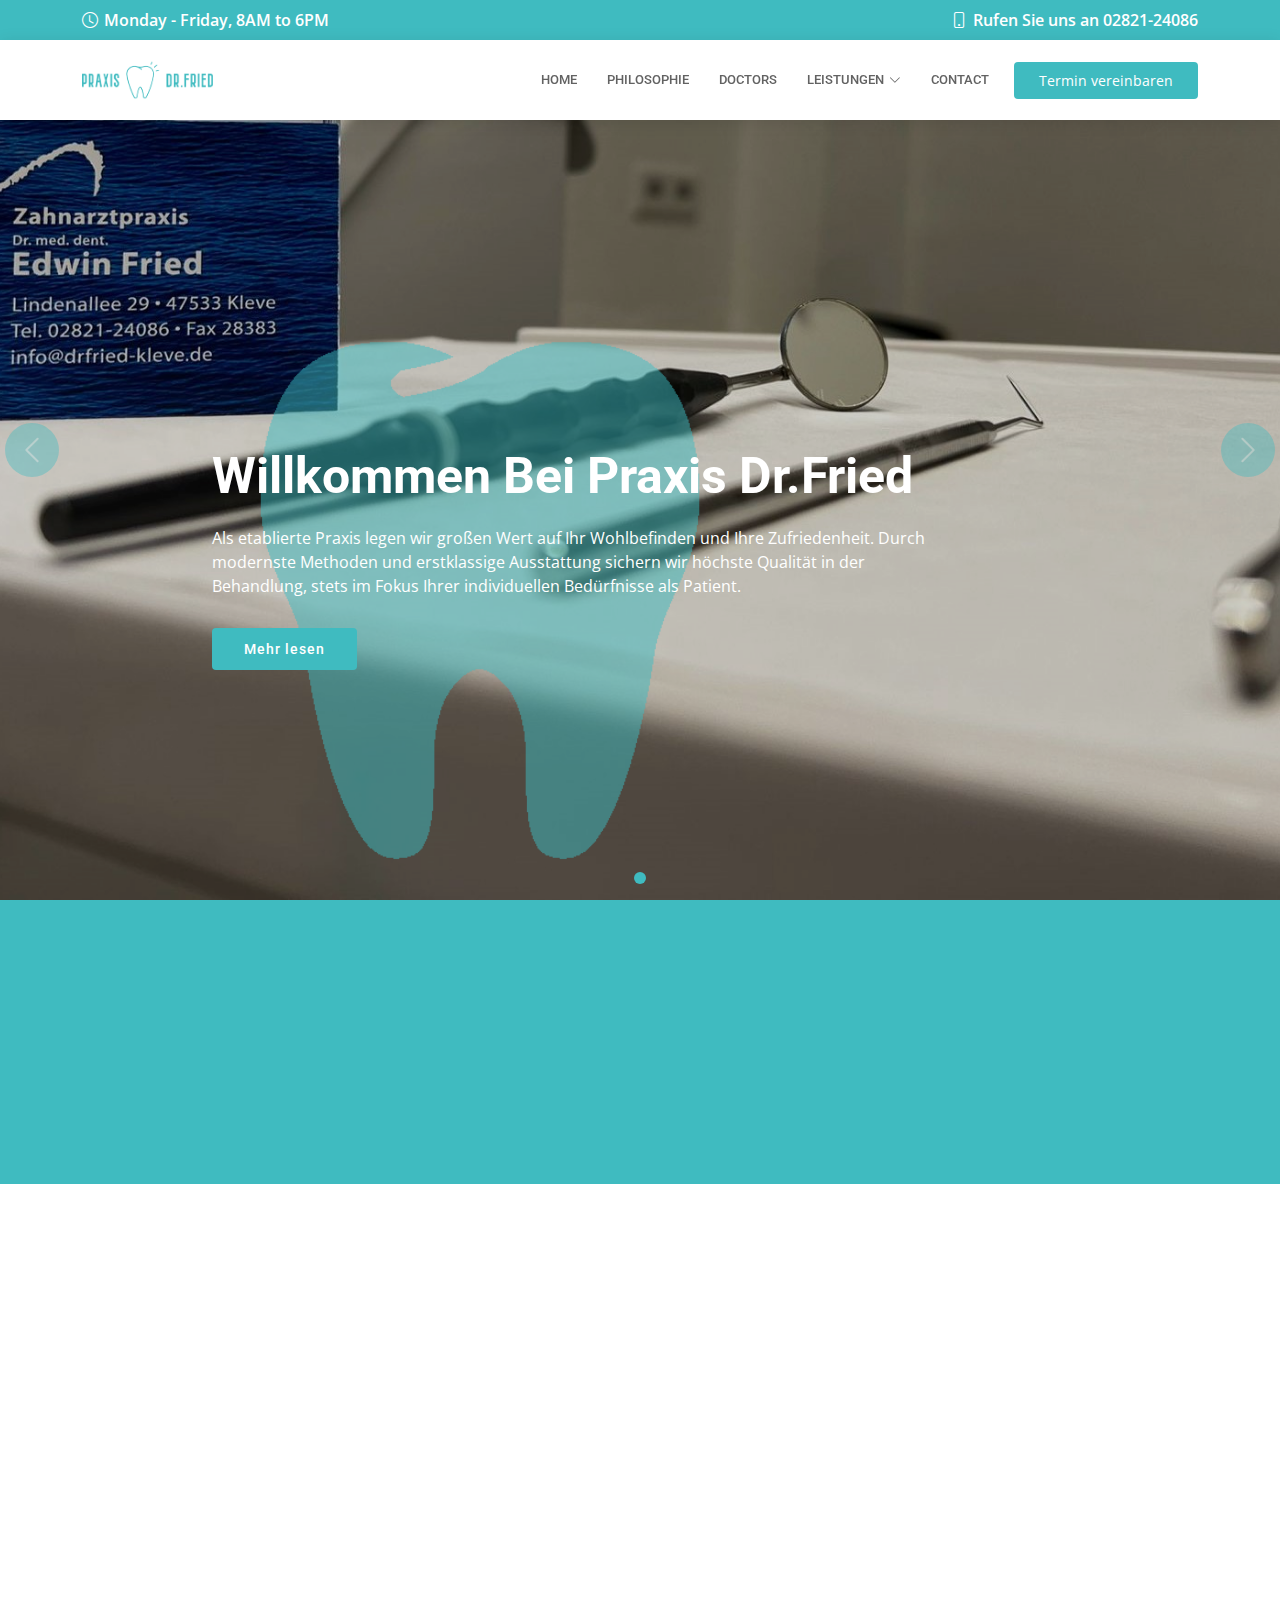
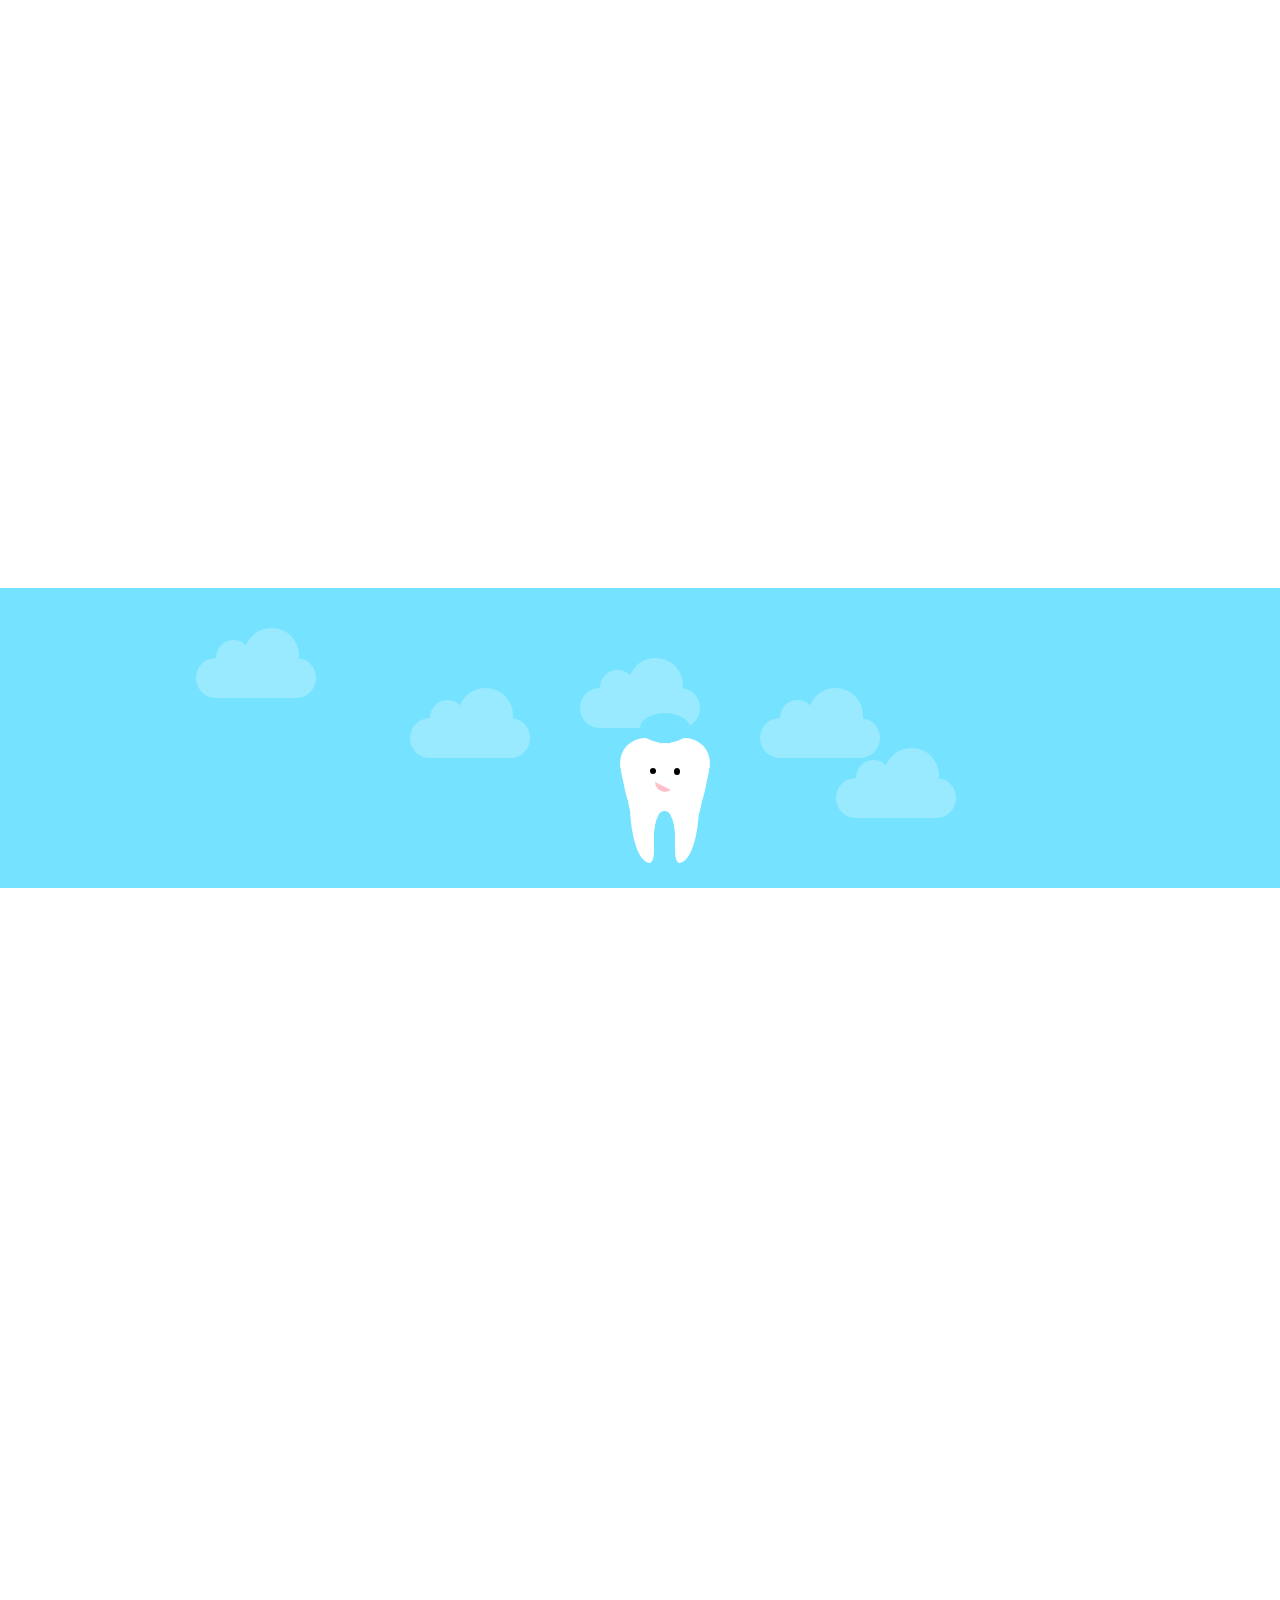
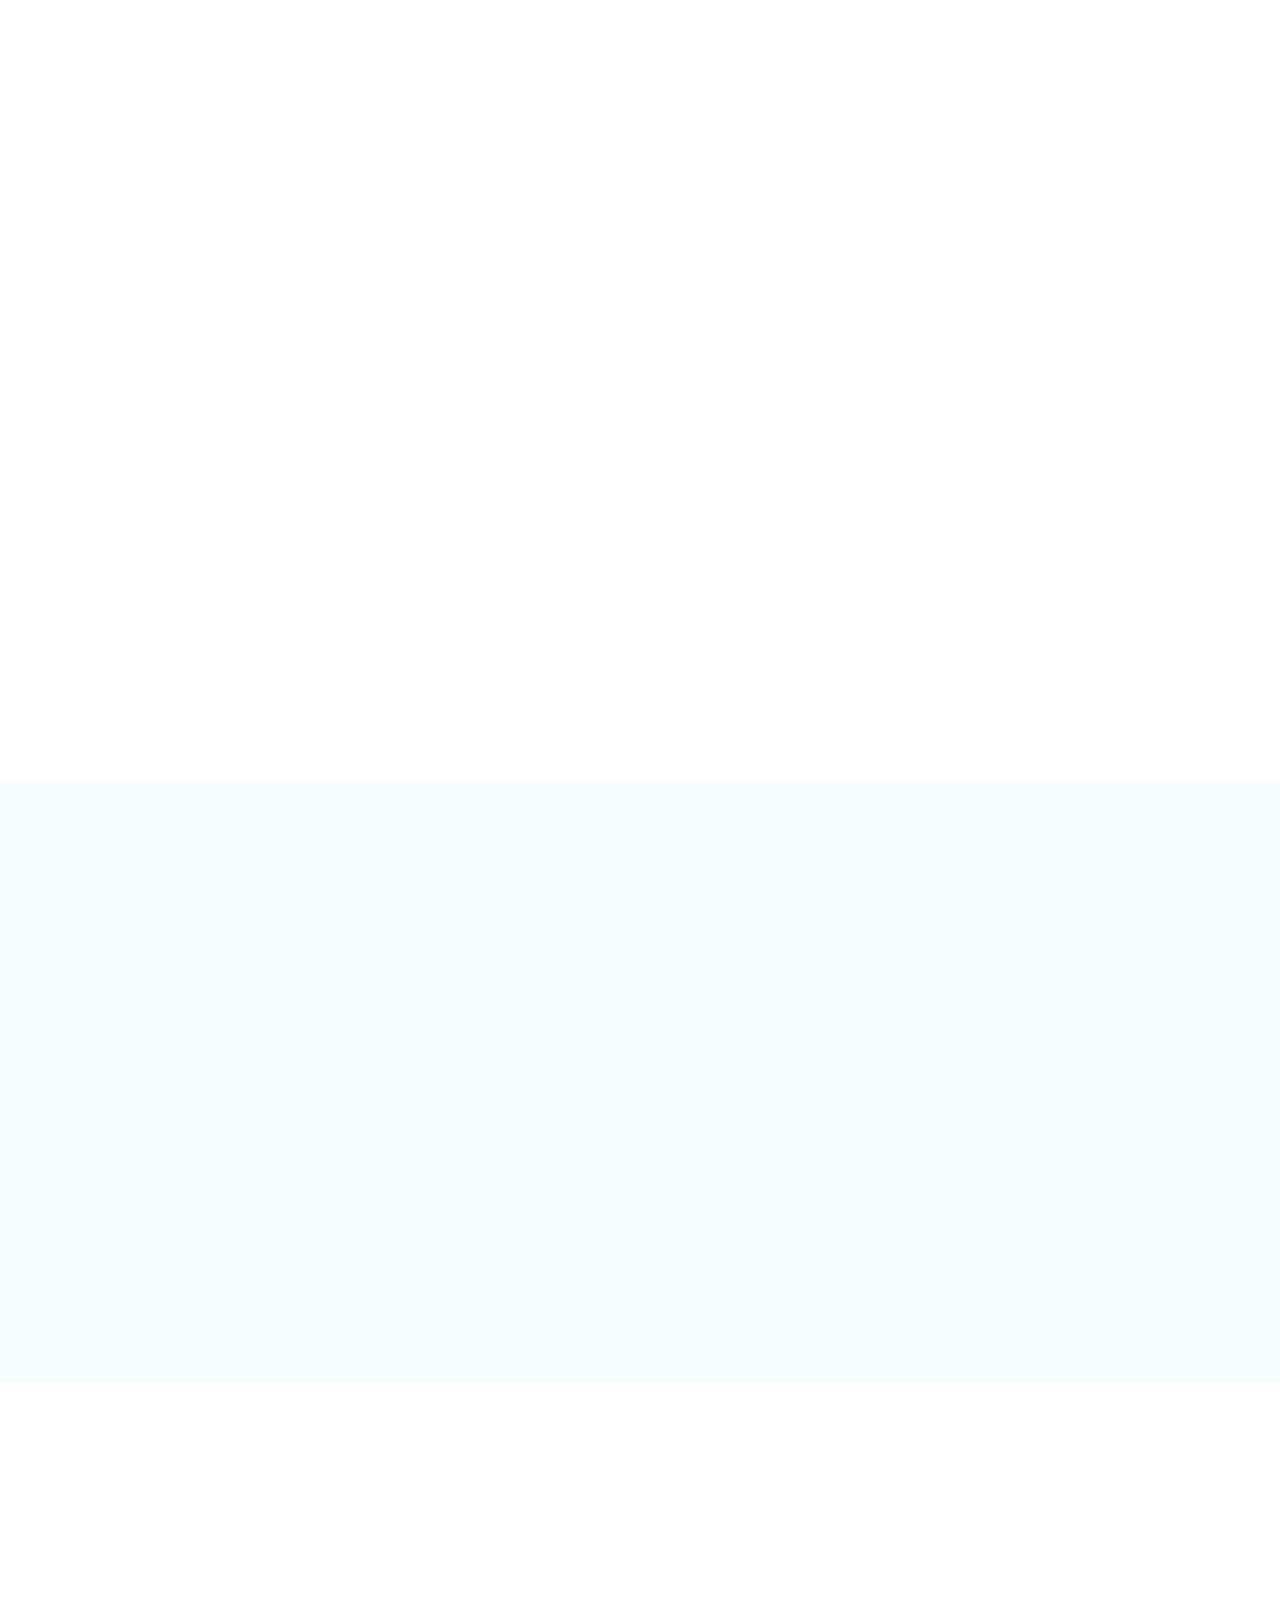
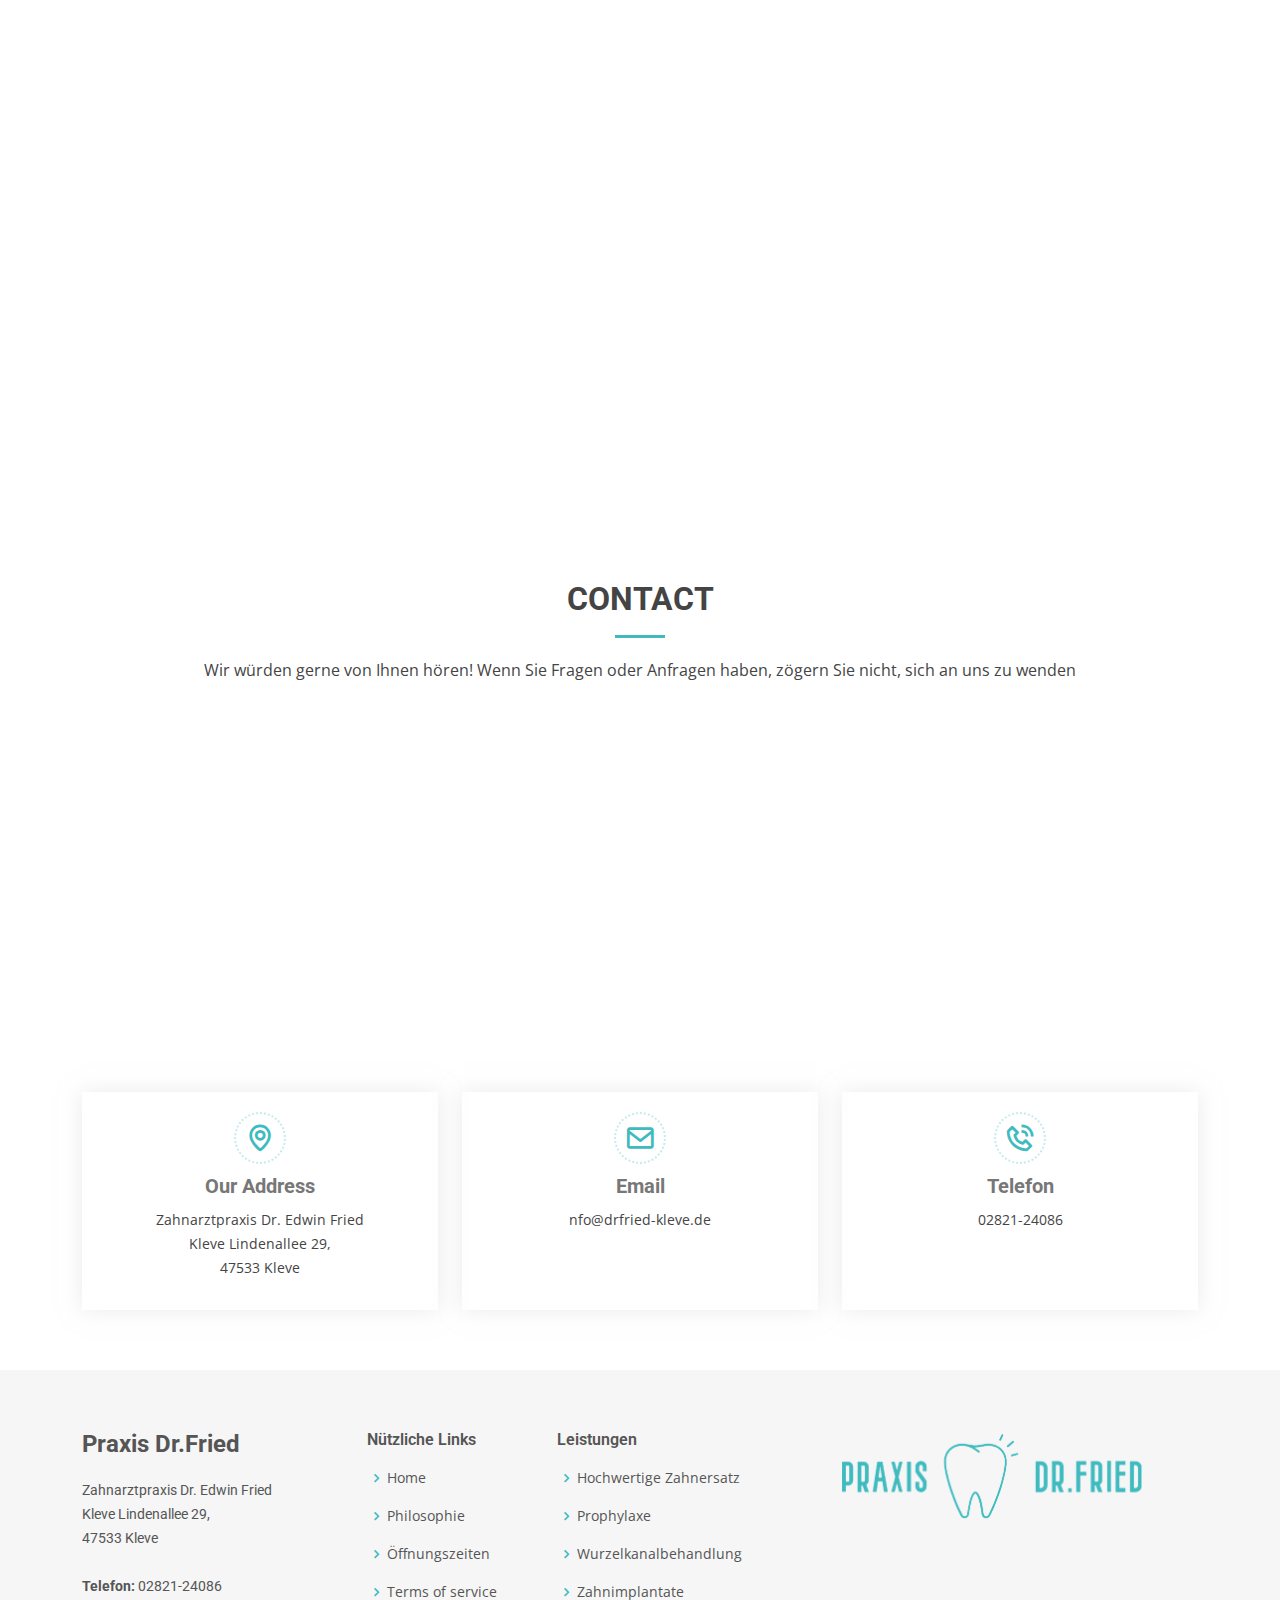
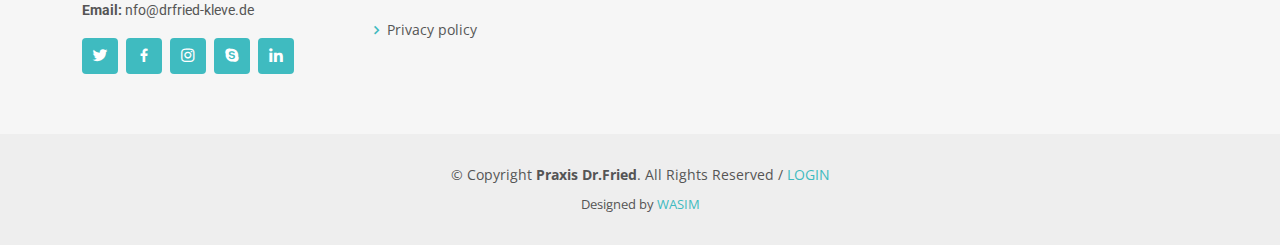
==== index.html @ b5f184d5 "Fixing some bugs and adding SkyTooth" ====
<!DOCTYPE html>
<html lang="en">

<head>
  <meta charset="utf-8">
  <meta content="width=device-width, initial-scale=1.0" name="viewport">

  <title>Praxis Dr.Fried</title>
  <meta content="" name="description">
  <meta content="" name="keywords">

  <!-- Favicons -->
  <link href="assets/img/logoMainlogoTrans.png" rel="icon">
  <link href="assets/img/apple-touch-icon.png" rel="apple-touch-icon">

  <!-- Google Fonts -->
  <link
    href="https://fonts.googleapis.com/css?family=Open+Sans:300,300i,400,400i,600,600i,700,700i|Roboto:300,300i,400,400i,500,500i,600,600i,700,700i|Poppins:300,300i,400,400i,500,500i,600,600i,700,700i"
    rel="stylesheet">

  <!-- Vendor CSS Files -->
  <link href="assets/vendor/fontawesome-free/css/all.min.css" rel="stylesheet">
  <link href="assets/vendor/animate.css/animate.min.css" rel="stylesheet">
  <link href="assets/vendor/aos/aos.css" rel="stylesheet">
  <link href="assets/vendor/bootstrap/css/bootstrap.min.css" rel="stylesheet">
  <link href="assets/vendor/bootstrap-icons/bootstrap-icons.css" rel="stylesheet">
  <link href="assets/vendor/boxicons/css/boxicons.min.css" rel="stylesheet">
  <link href="assets/vendor/glightbox/css/glightbox.min.css" rel="stylesheet">
  <link href="assets/vendor/swiper/swiper-bundle.min.css" rel="stylesheet">

  <!-- Template Main CSS File -->
  <link href="assets/css/style.css" rel="stylesheet">
  <link rel="stylesheet" href="assets/css/toothSky.css">

</head>

<body>

  <!-- ======= Top Bar ======= -->
  <div id="topbar" class="d-flex align-items-center fixed-top">
    <div class="container d-flex align-items-center justify-content-center justify-content-md-between">
      <div class="align-items-center d-none d-md-flex">
        <i class="bi bi-clock"></i> Monday - Friday, 8AM to 6PM
      </div>
      <div class="d-flex align-items-center">
        <i class="bi bi-phone"></i> Rufen Sie uns an 02821-24086
      </div>
    </div>
  </div>

  <!-- ======= Header ======= -->
  <header id="header" class="fixed-top">
    <div class="container d-flex align-items-center">

      <a href="index.html" class="logo me-auto"><img src="assets/img/logoMainHDFullSize.png" alt=""></a>
      <!-- Uncomment below if you prefer to use an image logo -->
      <!-- <h1 class="logo me-auto"><a href="index.html">Medicio</a></h1> -->

      <nav id="navbar" class="navbar order-last order-lg-0">
        <ul>
          <li><a class="nav-link scrollto " href="index.html">Home</a></li>
          <li><a class="nav-link scrollto" href="philosophie.html">Philosophie </a></li>
          <li><a class="nav-link scrollto" href="#doctors">Doctors</a></li>
          <li class="dropdown"><a href="#departments"><span>LEISTUNGEN</span> <i class="bi bi-chevron-down"></i></a>
            <ul>
              <li><a href="zahnimplantate.html">Zahnimplantate</a></li>
              <li><a href="prophylaxe.html">Prophylaxe</a></li>
              <li><a href="wurzelkanalbehandlung.html">Wurzelkanalbehandlung</a></li>
              <li><a href="hochwertige_zahnersatz.html">Hochwertige Zahnersatz</a></li>
            </ul>
          </li>
          <li><a class="nav-link scrollto" href="#contact">Contact</a></li>
        </ul>
        <i class="bi bi-list mobile-nav-toggle"></i>
      </nav><!-- .navbar -->

      <a href="tel:0282124086" class="appointment-btn scrollto">Termin vereinbaren</a>

    </div>
  </header><!-- End Header -->

  <!-- ======= Hero Section ======= -->
  <section id="hero">
    <div id="heroCarousel" data-bs-interval="5000" class="carousel slide carousel-fade" data-bs-ride="carousel">

      <ol class="carousel-indicators" id="hero-carousel-indicators"></ol>

      <div class="carousel-inner" role="listbox">

        <!-- Slide 1 -->
        <div class="carousel-item active" style="background-image: url(assets/img/slide/slide-1.jpeg)">
          <img src="assets/img/slide/tooth.png" class="tooth" />
          <div class="container">
            <h2>Willkommen Bei Praxis Dr.Fried</h2>
            <!-- <p>Als etablierte Praxis legen wir großen Wert darauf, dass Sie sich in
              unserer Praxis wohl fühlen, mit unserer Behandlung zufrieden sind
              und gerne wiederkehren. Schöne und gesunde Zähne entstehen
              nicht zufällig. Daher sichern wir höchste Qualität in der Behandlung
              durch den Einsatz modernster, evidenzbasierter Methoden und
              erstklassiger Ausstattung zu. Dabei verlieren wir nie das
              Wesentliche aus den Augen: Ihre individuellen Bedürfnisse als
              Patient</p> -->

            <p>Als etablierte Praxis legen wir großen Wert auf Ihr Wohlbefinden und Ihre Zufriedenheit. Durch modernste
              Methoden und erstklassige Ausstattung sichern wir höchste Qualität in der Behandlung, stets im Fokus Ihrer
              individuellen Bedürfnisse als Patient.</p>
            <a href="philosophie.html" class="btn-get-started scrollto">Mehr lesen</a>
          </div>
        </div>

      </div>

      <a class="carousel-control-prev" href="#heroCarousel" role="button" data-bs-slide="prev">
        <span class="carousel-control-prev-icon bi bi-chevron-left" aria-hidden="true"></span>
      </a>

      <a class="carousel-control-next" href="#heroCarousel" role="button" data-bs-slide="next">
        <span class="carousel-control-next-icon bi bi-chevron-right" aria-hidden="true"></span>
      </a>

    </div>
  </section>





  <!-- End Hero -->

  <main id="main">


    <!-- ======= Cta Section ======= -->
    <section id="cta" class="cta">
      <div class="container" data-aos="zoom-in">

        <div class="text-center">
          <h3>In einem Notfall? Brauchen Sie jetzt Hilfe?</h3>
          <p> Duis aute irure dolor in reprehenderit in voluptate velit esse cillum dolore eu fugiat nulla pariatur.
            Excepteur sint occaecat cupidatat non proident, sunt in culpa qui officia deserunt mollit anim id est
            laborum.</p>
          <a class="cta-btn scrollto" href="tel:0282124086">Termin vereinbaren</a>
        </div>

      </div>
    </section><!-- End Cta Section -->

    <!-- ======= About Us Section ======= -->


    <section id="open_hours" class="about">
      <div class="container" data-aos="fade-up">
        <div class="section-title">
          <h2>Öffnungszeiten</h2>
          <p>Magnam dolores commodi suscipit. Necessitatibus eius consequatur ex aliquid fuga eum quidem. Sit sint
            consectetur velit. Quisquam quos quisquam cupiditate. Et nemo qui impedit suscipit alias ea. Quia fugiat sit
            in iste officiis commodi quidem hic quas.</p>
        </div>

        <div class="row">
          <div class="col-lg-6" data-aos="fade-right">
            <img src="assets/img/real1.jpeg" class="img-fluid" alt="">
          </div>

          <div class="col-lg-6 pt-4 pt-lg-0 content" data-aos="fade-left">
            <div class="section-tittle mb-4">
              <span>ÖFFNUNGSZEITEN</span>
              <h2>WIR SIND SIEBEN TAGE IN DER WOCHE
                <br> FÜR SIE DA!
              </h2>
            </div>

            <!-- Opening Hours -->
            <div class="pricing-list">
              <ul>
                <li><strong>Montag</strong>. . . . . . . . . . . . . . . . . . . . . . . . . . . . . . . . . . . . . . .
                  . . . . . . . <span><strong>8:00 - 18:00</strong></span></li>
                <br>
                <li><strong>Dienstag</strong>. . . . . . . . . . . . . . . . . . . . . . . . . . . . . . . . . . . . . .
                  . . . . . . . <span><strong>8:00 - 18:00</strong></span></li>
                <br>
                <li><strong>Mittwoch</strong>. . . . . . . . . . . . . . . . . . . . . . . . . . . . . . . . . . . . . .
                  . . . . . . .<span><strong>8:00 - 18:00</strong></span></li>
                <br>
                <li><strong>Donnerstag</strong>. . . . . . . . . . . . . . . . . . . . . . . . . . . . . . . . . . . . .
                  . . . . . . .<span><strong>8:00 - 18:00</strong></span></li>
                <br>
                <li><strong>Freitag</strong>. . . . . . . . . . . . . . . . . . . . . . . . . . . . . . . . . . . . . .
                  . . . . . . . . . . <span><strong>8:00 - 18:00</strong></span></li>
                <br>
                <li><strong>Samstag</strong>. . . . . . . . . . . . . . . . . . . . . . . . . . . . . . . . . . . . . .
                  . . . . . . <span><strong>Geschlossen</strong></span></li>
                <br>
                <li><strong>Sonntag</strong>. . . . . . . . . . . . . . . . . . . . . . . . . . . . . . . . . . . . . .
                  . . . . . . . <span><strong>Geschlossen</strong></span></li>
              </ul>
            </div>
          </div>
        </div>
      </div>
    </section>

    <div class="mainTooth">
      <div class="mySky">
        <div class="cl cloud01"></div>
        <div class="cl cloud02"></div>
        <div class="cl cloud03"></div>
        <div class="cl cloud04"></div>
        <div class="cl cloud05"></div>

        <div class="myTooth">
          <div class="body crown01"></div>
          <div class="body crown02"></div>
          <div class="bg crown03"></div>
          <div class="body crown04"></div>
          <div class="body crown05"></div>
          <div class="body crown06"></div>
          <div class="body crown07"></div>
          <div class="body root01"></div>
          <div class="body root02"></div>
          <div class="body root03"></div>
          <div class="bg root04"></div>
          <div class="body root05"></div>
          <div class="body root06"></div>
          <div class="body root07"></div>
          <div class="body root08"></div>
          <div class="bg root09"></div>
          <div class="bg root10"></div>

          <div class="face">
            <div class="f eye eye01"></div>
            <div class="f eye eye02"></div>
            <div class="f mouth"></div>
          </div>
        </div>

      </div>
    </div>






    <!-- End About Us Section -->


    <!-- ======= Departments Section ======= -->
    <section id="departments" class="departments">
      <div class="container" data-aos="fade-up">

        <div class="section-title">
          <h2>Leistungen</h2>
          <p>Magnam dolores commodi suscipit. Necessitatibus eius consequatur ex aliquid fuga eum quidem. Sit sint
            consectetur velit. Quisquam quos quisquam cupiditate. Et nemo qui impedit suscipit alias ea. Quia fugiat sit
            in iste officiis commodi quidem hic quas.</p>
        </div>

        <div class="row" data-aos="fade-up" data-aos-delay="100">
          <div class="col-lg-4 mb-5 mb-lg-0">
            <ul class="nav nav-tabs flex-column">
              <li class="nav-item">
                <a class="nav-link active show" data-bs-toggle="tab" data-bs-target="#tab-1">
                  <h4>Zahnimplantate</h4>
                  <!-- <p>Was sind Implantate?</p> -->
                </a>
              </li>
              <li class="nav-item mt-2">
                <a class="nav-link" data-bs-toggle="tab" data-bs-target="#tab-2">
                  <h4>Prophylaxe </h4>
                  <!-- <p>Voluptas vel esse repudiandae quo excepturi.</p> -->
                </a>
              </li>
              <li class="nav-item mt-2">
                <a class="nav-link" data-bs-toggle="tab" data-bs-target="#tab-3">
                  <h4>Wurzekanalbehandlung </h4>
                  <!-- <p>Velit veniam ipsa sit nihil blanditiis mollitia natus.</p> -->
                </a>
              </li>
              <li class="nav-item mt-2">
                <a class="nav-link" data-bs-toggle="tab" data-bs-target="#tab-4">
                  <h4>Hochwertige Zahnersatz</h4>
                  <!-- <p>Ratione hic sapiente nostrum doloremque illum nulla praesentium id</p> -->
                </a>
              </li>
            </ul>
          </div>
          <div class="col-lg-8">
            <div class="tab-content">
              <div class="tab-pane active show" id="tab-1">
                <h3>Zahnimplantate</h3>
                <!-- <p class="fst-italic">Qui laudantium consequatur laborum sit qui ad sapiente dila parde sonata raqer a videna mareta paulona marka</p> -->
                <!-- <img src="assets/img/departments-1.jpg" alt="" class="img-fluid"> -->
                <p>Was sind Implantate?<br>Zahnimplantate sind künstliche Zahnwurzeln, die in den Kiefer
                  eingefügt werden, um festen Halt für Zahnersatz wie Kronen
                  oder Brücken zu bieten. Sie dienen dazu, verlorengegangene
                  Zähne zu ersetzen und ermöglichen eine natürliche und stabile
                  Zahnfunktion.
                  <br>
                  Implantate sind künstliche Zahnwurzeln für stabilen Halt von Zahnersatz. Sie ersetzen
                  verlorengegangene Zähne, fördern die Mundgesundheit und ermöglichen ästhetische Wiederherstellungen.
                  Der Prozess der Osseointegration schafft eine zuverlässige Basis. Implantate schonen benachbarte Zähne
                  und gewährleisten langfristige Stabilität. Wir bieten persönliche Beratungen für individuelle
                  Implantatlösungen.

                </p>
                <a href="zahnimplantate.html" class="btn-get-started scrollto">Mehr lesen</a>
              </div>
              <div class="tab-pane" id="tab-2">
                <h3>Prophylaxe </h3>
                <!-- <p class="fst-italic">Qui laudantium consequatur laborum sit qui ad sapiente dila parde sonata raqer a videna mareta paulona marka</p> -->
                <!-- <img src="assets/img/departments-2.jpg" alt="" class="img-fluid"> -->
                <p>Die professionelle Zahnreinigung ist eine gründliche Maßnahme, bei der hartnäckige Zahnbeläge, Plaque
                  und Verfärbungen entfernt werden. Sie verbessert nicht nur die Ästhetik, sondern schützt auch vor
                  Karies und Zahnfleischerkrankungen. Wichtige Vorteile sind tiefe Reinigung, Kariesprävention,
                  Zahnfleischgesundheit, Früherkennung von Problemen und ästhetische Verbesserungen. Diese regelmäßige
                  Prozedur trägt zur langfristigen Mundgesundheit bei und kann kostspielige Zahnbehandlungen vermeiden.
                </p>
                <a href="prophylaxe.html" class="btn-get-started scrollto">Mehr lesen</a>
              </div>
              <div class="tab-pane" id="tab-3">
                <h3>Wurzelkanalbehandlung</h3>
                <!-- <p class="fst-italic">Qui laudantium consequatur laborum sit qui ad sapiente dila parde sonata raqer a videna mareta paulona marka</p> -->
                <!-- <img src="assets/img/departments-3.jpg" alt="" class="img-fluid"> -->
                <p>Die Wurzelkanalbehandlung entfernt infiziertes Gewebe aus einem Zahn, reinigt und verschließt die
                  Wurzelkanäle, um erneute Infektionen zu verhindern. Sie lindert Schmerzen und wird schmerzfrei unter
                  lokaler Betäubung durchgeführt. Unsere persönliche Beratung unterstützt Sie dabei. Die parodontale
                  Behandlung verbessert die Gesundheit des Zahnhalteapparats durch Maßnahmen wie Zahnsteinentfernung und
                  chirurgische Eingriffe. Sie reduziert Entzündungen und schützt die Strukturen, die die Zähne stützen.
                  Unsere individuelle Beratung ist entscheidend für Ihre langfristige Zahngesundheit.</p>
                <a href="wurzelkanalbehandlung.html" class="btn-get-started scrollto">Mehr lesen</a>
              </div>
              <div class="tab-pane" id="tab-4">
                <h3>Hochwertige Zahnersatz</h3>

                <p>Hochwertiger Zahnersatz stellt die künstliche Wiederherstellung fehlender Zähne dar. Arten wie
                  Kronen, Brücken, Teil- und Vollprothesen sowie Implantate werden je nach individuellen Bedürfnissen
                  eingesetzt. Die Auswahl basiert auf der Anzahl fehlender Zähne, dem Zustand der umliegenden Zähne und
                  individuellen Bedürfnissen. Wir bieten persönliche Beratungen für maßgeschneiderten Zahnersatz.</p>
                <a href="hochwertige_zahnersatz.html" class="btn-get-started scrollto">Mehr lesen</a>
              </div>
            </div>
          </div>
        </div>

      </div>
    </section><!-- End Departments Section -->



    <!-- ======= Testimonials Section ======= -->

    <section id="testimonials" class="testimonials">
      <div class="container" data-aos="fade-up">

        <div class="section-title">
          <h2>Testimonials</h2>
          <p>Entdecken Sie die Erfahrungen unserer geschätzten Patienten und erfahren Sie mehr über die außergewöhnliche
            Betreuung und den Service, den wir bieten. Wir sind stolz auf das positive Feedback, das wir erhalten haben,
            und fühlen uns geehrt, diese Testimonials mit Ihnen zu teilen.</p>
        </div>

        <div class="testimonials-slider swiper" data-aos="fade-up" data-aos-delay="100">
          <div class="swiper-wrapper">

            <div class="swiper-slide">
              <div class="testimonial-item">
                <p>
                  <i class="bx bxs-quote-alt-left quote-icon-left"></i>
                  Dr. Fried has the practice of Dr. Katzenberg, where I was a very satisfied patient for years. I'm glad
                  that I'm now seeing Dr. Fried is also in very good hands. Dr. Fried is very approachable and takes the
                  time to provide good advice for the patient. The team is also friendly and competent. The appointments
                  were kept practically to the minute. The one star ratings are therefore completely absurd and in no
                  way justified.
                  My wife also had treatment in Ms. Helmes' practice and was also extremely satisfied.
                  <i class="bx bxs-quote-alt-right quote-icon-right"></i>
                  <br>
                  <br>
                  <br>
                </p>
                <img src="assets/img/testimonials/testimonials.PNG" class="testimonial-img" alt="">
                <h3>Peter Albers</h3>
                <!-- <h4>Ceo &amp; Founder</h4> -->
              </div>
            </div><!-- End testimonial item -->





            <div class="swiper-slide">
              <div class="testimonial-item">
                <p>
                  <i class="bx bxs-quote-alt-left quote-icon-left"></i>
                  I have been a patient of Dr. for three years. Peace and am very satisfied,
                  Very friendly and professionally excellent, I am completely satisfied with the treatments
                  <i class="bx bxs-quote-alt-right quote-icon-right"></i>
                  <br>
                  <br>
                  <br>
                  <br>
                  <br>
                  <br>
                  <br>
                  <br>
                  <br>
                  <br>
                </p>
                <img src="assets/img/testimonials/testimonials.PNG" class="testimonial-img" alt="">
                <h3>Heribert Fürst</h3>
                <!-- <h4>Store Owner</h4> -->
              </div>
            </div><!-- End testimonial item -->







            <div class="swiper-slide">
              <div class="testimonial-item">
                <p>
                  <i class="bx bxs-quote-alt-left quote-icon-left"></i>
                  Very good dentist
                  After completing a lengthy treatment, I am very satisfied with the service provided. The friendly
                  treatment of his patients is particularly noteworthy.
                  Anyone who is afraid of injections is in particularly good hands here. The syringes are injected
                  without you noticing. Simply great!!!
                  The processes in practice and in collaboration with the laboratory still need to be improved; but they
                  are due to the takeover of the practice.
                  Otherwise everything was TOP!!!
                  <i class="bx bxs-quote-alt-right quote-icon-right"></i>
                  <br>
                  <br>
                  <br>
                  <br>
                </p>
                <img src="assets/img/testimonials/testimonials.PNG" class="testimonial-img" alt="">
                <h3>Walter S</h3>
                <!-- <h4>Freelancer</h4> -->
              </div>
            </div><!-- End testimonial item -->

            <div class="swiper-slide">
              <div class="testimonial-item">
                <p>
                  <i class="bx bxs-quote-alt-left quote-icon-left"></i>
                  As a patient at the dental practice of Dr. I can give Fried my unreserved recommendation.
                  The patient service is friendly and at eye level. Check-up appointments, which, as is well known,
                  should be arranged in good time, are reliably adhered to; the treatment is comprehensive and questions
                  are answered in an understandable way. Pain patients receive help as quickly as possible.
                  It speaks for the good quality and the encouragement that the consistently organized scheduling is up
                  to the end of the year.
                  The last three ratings, which appear very superficial, are incomprehensible and make no sense.
                  <i class="bx bxs-quote-alt-right quote-icon-right"></i>
                </p>
                <img src="assets/img/testimonials/testimonials.PNG" class="testimonial-img" alt="">
                <h3>Ema Lind</h3>
                <!-- <h4>Entrepreneur</h4> -->
              </div>
            </div><!-- End testimonial item -->

          </div>
          <div class="swiper-pagination"></div>
        </div>

      </div>
    </section>










    <!-- End Testimonials Section -->

    <!-- ======= Doctors Section ======= -->
    <section id="doctors" class="doctors section-bg">
      <div class="container" data-aos="fade-up">

        <div class="section-title">
          <h2>TEAM</h2>
          <p>Magnam dolores commodi suscipit. Necessitatibus eius consequatur ex aliquid fuga eum quidem. Sit sint
            consectetur velit. Quisquam quos quisquam cupiditate. Et nemo qui impedit suscipit alias ea. Quia fugiat sit
            in iste officiis commodi quidem hic quas.</p>
        </div>

        <div class="row">

          <div class="col-lg-3 col-md-6 d-flex align-items-stretch">
            <div class="member" data-aos="fade-up" data-aos-delay="100">
              <div class="member-img">
                <img src="assets/img/testimonials/testimonials.PNG" class="img-fluid" alt="">
                <div class="social">
                  <a href=""><i class="bi bi-twitter"></i></a>
                  <a href=""><i class="bi bi-facebook"></i></a>
                  <a href=""><i class="bi bi-instagram"></i></a>
                  <a href=""><i class="bi bi-linkedin"></i></a>
                </div>
              </div>
              <div class="member-info">
                <h4>Ahmed Doko</h4>
                <span>Zahnärztin</span>
              </div>
            </div>
          </div>


          <div class="col-lg-3 col-md-6 d-flex align-items-stretch">
            <div class="member" data-aos="fade-up" data-aos-delay="100">
              <div class="member-img">
                <img src="assets/img/testimonials/testimonials.PNG" class="img-fluid" alt="">
                <div class="social">
                  <a href=""><i class="bi bi-twitter"></i></a>
                  <a href=""><i class="bi bi-facebook"></i></a>
                  <a href=""><i class="bi bi-instagram"></i></a>
                  <a href=""><i class="bi bi-linkedin"></i></a>
                </div>
              </div>
              <div class="member-info">
                <h4>Walter White</h4>
                <span>Chief Medical Officer</span>
              </div>
            </div>
          </div>


          <div class="col-lg-3 col-md-6 d-flex align-items-stretch">
            <div class="member" data-aos="fade-up" data-aos-delay="100">
              <div class="member-img">
                <img src="assets/img/testimonials/testimonials.PNG" class="img-fluid" alt="">
                <div class="social">
                  <a href=""><i class="bi bi-twitter"></i></a>
                  <a href=""><i class="bi bi-facebook"></i></a>
                  <a href=""><i class="bi bi-instagram"></i></a>
                  <a href=""><i class="bi bi-linkedin"></i></a>
                </div>
              </div>
              <div class="member-info">
                <h4>Walter White</h4>
                <span>Chief Medical Officer</span>
              </div>
            </div>
          </div>

          <div class="col-lg-3 col-md-6 d-flex align-items-stretch">
            <div class="member" data-aos="fade-up" data-aos-delay="100">
              <div class="member-img">
                <img src="assets/img/testimonials/testimonials.PNG" class="img-fluid" alt="">
                <div class="social">
                  <a href=""><i class="bi bi-twitter"></i></a>
                  <a href=""><i class="bi bi-facebook"></i></a>
                  <a href=""><i class="bi bi-instagram"></i></a>
                  <a href=""><i class="bi bi-linkedin"></i></a>
                </div>
              </div>
              <div class="member-info">
                <h4>Walter White</h4>
                <span>Chief Medical Officer</span>
              </div>
            </div>
          </div>
        </div>

      </div>
    </section><!-- End Doctors Section -->

    <!-- ======= Gallery Section ======= -->
    <section id="gallery" class="gallery">
      <div class="container" data-aos="fade-up">

        <div class="section-title">
          <h2>Gallery</h2>
          <p>Magnam dolores commodi suscipit. Necessitatibus eius consequatur ex aliquid fuga eum quidem. Sit sint
            consectetur velit. Quisquam quos quisquam cupiditate. Et nemo qui impedit suscipit alias ea. Quia fugiat sit
            in iste officiis commodi quidem hic quas.</p>
        </div>

        <div class="gallery-slider swiper">
          <div class="swiper-wrapper align-items-center">
            <div class="swiper-slide"><a class="gallery-lightbox" href="assets/img/gallery/gallery-1.jpeg"><img
                  src="assets/img/gallery/gallery-1.jpeg" class="img-fluid" alt=""></a></div>
            <div class="swiper-slide"><a class="gallery-lightbox" href="assets/img/gallery/gallery-2.jpeg"><img
                  src="assets/img/gallery/gallery-2.jpeg" class="img-fluid" alt=""></a></div>
            <div class="swiper-slide"><a class="gallery-lightbox" href="assets/img/gallery/gallery-3.jpeg"><img
                  src="assets/img/gallery/gallery-3.jpeg" class="img-fluid" alt=""></a></div>
            <div class="swiper-slide"><a class="gallery-lightbox" href="assets/img/gallery/gallery-4.jpeg"><img
                  src="assets/img/gallery/gallery-4.jpeg" class="img-fluid" alt=""></a></div>
            <div class="swiper-slide"><a class="gallery-lightbox" href="assets/img/gallery/gallery-5.jpeg"><img
                  src="assets/img/gallery/gallery-5.jpeg" class="img-fluid" alt=""></a></div>
            <div class="swiper-slide"><a class="gallery-lightbox" href="assets/img/gallery/gallery-6.jpeg"><img
                  src="assets/img/gallery/gallery-6.jpeg" class="img-fluid" alt=""></a></div>
            <div class="swiper-slide"><a class="gallery-lightbox" href="assets/img/gallery/gallery-7.jpeg"><img
                  src="assets/img/gallery/gallery-7.jpeg" class="img-fluid" alt=""></a></div>
            <div class="swiper-slide"><a class="gallery-lightbox" href="assets/img/gallery/gallery-8.jpeg"><img
                  src="assets/img/gallery/gallery-8.jpeg" class="img-fluid" alt=""></a></div>
            <div class="swiper-slide"><a class="gallery-lightbox" href="assets/img/gallery/gallery-9.jpeg"><img
                  src="assets/img/gallery/gallery-9.jpeg" class="img-fluid" alt=""></a></div>
            <div class="swiper-slide"><a class="gallery-lightbox" href="assets/img/gallery/gallery-10.jpeg"><img
                  src="assets/img/gallery/gallery-10.jpeg" class="img-fluid" alt=""></a></div>
            <div class="swiper-slide"><a class="gallery-lightbox" href="assets/img/gallery/gallery-11.jpeg"><img
                  src="assets/img/gallery/gallery-11.jpeg" class="img-fluid" alt=""></a></div>
            <div class="swiper-slide"><a class="gallery-lightbox" href="assets/img/gallery/gallery-12.jpeg"><img
                  src="assets/img/gallery/gallery-12.jpeg" class="img-fluid" alt=""></a></div>
            <div class="swiper-slide"><a class="gallery-lightbox" href="assets/img/gallery/gallery-13.jpeg"><img
                  src="assets/img/gallery/gallery-13.jpeg" class="img-fluid" alt=""></a></div>
            <div class="swiper-slide"><a class="gallery-lightbox" href="assets/img/gallery/gallery-14.jpeg"><img
                  src="assets/img/gallery/gallery-14.jpeg" class="img-fluid" alt=""></a></div>
            <div class="swiper-slide"><a class="gallery-lightbox" href="assets/img/gallery/gallery-15.jpeg"><img
                  src="assets/img/gallery/gallery-15.jpeg" class="img-fluid" alt=""></a></div>
            <div class="swiper-slide"><a class="gallery-lightbox" href="assets/img/gallery/gallery-16.jpeg"><img
                  src="assets/img/gallery/gallery-16.jpeg" class="img-fluid" alt=""></a></div>
          </div>
          <div class="swiper-pagination"></div>
        </div>

      </div>
    </section><!-- End Gallery Section -->




    <!-- ======= Contact Section ======= -->
    <section id="contact" class="contact">
      <div class="container">

        <div class="section-title">
          <h2>Contact</h2>
          <p>Wir würden gerne von Ihnen hören! Wenn Sie Fragen oder Anfragen haben, zögern Sie nicht, sich an uns zu
            wenden</p>
        </div>

      </div>

      <div>
        <iframe style="border:0; width: 100%; height: 350px;"
          src="https://maps.google.com/maps?width=100%25&amp;height=600&amp;hl=en&amp;q=Zahnarztpraxis%20Dr.%20Edwin%20Fried%20Kleve%20Lindenallee%2029,%2047533%20Kleve+(My%20Business%20Name)&amp;t=&amp;z=14&amp;ie=UTF8&amp;iwloc=B&amp;output=embed"
          frameborder="0" allowfullscreen></iframe>

      </div>

      <div class="container">

        <div class="col-lg-12">

          <div class="row">

            <div class="col-md-4">
              <div class="info-box mt-4">
                <i class="bx bx-map"></i>
                <h3>Our Address</h3>
                <p>Zahnarztpraxis Dr. Edwin Fried<br> Kleve
                  Lindenallee 29, <br> 47533 Kleve</p>
              </div>
            </div>

            <div class="col-md-4">
              <div class="info-box mt-4">
                <i class="bx bx-envelope"></i>
                <h3>Email</h3>
                <p>nfo@drfried-kleve.de<br><br><br></p>
              </div>
            </div>

            <div class="col-md-4">
              <div class="info-box mt-4">
                <i class="bx bx-phone-call"></i>
                <h3>Telefon</h3>
                <p>02821-24086<br><br><br></p>
              </div>
            </div>

          </div>

        </div>


      </div>
    </section><!-- End Contact Section -->






  </main><!-- End #main -->
  <!-- <div class="mainTooth">
    <div class="mySky">
      <div class="cl cloud01"></div>
      <div class="cl cloud02"></div>
      <div class="cl cloud03"></div>

      <div class="myTooth">
        <div class="body crown01"></div>
        <div class="body crown02"></div>
        <div class="bg crown03"></div>
        <div class="body crown04"></div>
        <div class="body crown05"></div>
        <div class="body crown06"></div>
        <div class="body crown07"></div>
        <div class="body root01"></div>
        <div class="body root02"></div>
        <div class="body root03"></div>
        <div class="bg root04"></div>
        <div class="body root05"></div>
        <div class="body root06"></div>
        <div class="body root07"></div>
        <div class="body root08"></div>
        <div class="bg root09"></div>
        <div class="bg root10"></div>

        <div class="face">
          <div class="f eye eye01"></div>
          <div class="f eye eye02"></div>
          <div class="f mouth"></div>
        </div>
      </div>

    </div>
  </div> -->
  <!-- ======= Footer ======= -->
  <footer id="footer">
    <div class="footer-top">
      <div class="container">
        <div class="row">

          <div class="col-lg-3 col-md-6">
            <div class="footer-info">
              <h3>Praxis Dr.Fried</h3>
              <p>
                Zahnarztpraxis Dr. Edwin Fried
                <br>Kleve Lindenallee 29, <br>
                47533 Kleve<br><br>
                <strong>Telefon:</strong> 02821-24086<br>
                <strong>Email:</strong> nfo@drfried-kleve.de<br>
              </p>
              <div class="social-links mt-3">
                <a href="#" class="twitter"><i class="bx bxl-twitter"></i></a>
                <a href="#" class="facebook"><i class="bx bxl-facebook"></i></a>
                <a href="#" class="instagram"><i class="bx bxl-instagram"></i></a>
                <a href="#" class="google-plus"><i class="bx bxl-skype"></i></a>
                <a href="#" class="linkedin"><i class="bx bxl-linkedin"></i></a>
              </div>
            </div>
          </div>

          <div class="col-lg-2 col-md-6 footer-links">
            <!-- Useful links -->
            <h4>Nützliche Links</h4>
            <ul>
              <li><i class="bx bx-chevron-right"></i> <a href="index.html">Home</a></li>
              <li><i class="bx bx-chevron-right"></i> <a href="philosophie.html">Philosophie</a></li>
              <li><i class="bx bx-chevron-right"></i> <a href="#open_hours">Öffnungszeiten</a></li>
              <li><i class="bx bx-chevron-right"></i> <a href="#">Terms of service</a></li>
              <li><i class="bx bx-chevron-right"></i> <a href="#">Privacy policy</a></li>
            </ul>
          </div>

          <div class="col-lg-3 col-md-6 footer-links">
            <h4>Leistungen</h4>
            <ul>
              <li><i class="bx bx-chevron-right"></i> <a href="hochwertige_zahnersatz.html">Hochwertige Zahnersatz</a>
              </li>
              <li><i class="bx bx-chevron-right"></i> <a href="prophylaxe.html">Prophylaxe</a></li>
              <li><i class="bx bx-chevron-right"></i> <a href="wurzelkanalbehandlung.html">Wurzelkanalbehandlung</a>
              </li>
              <li><i class="bx bx-chevron-right"></i> <a href="zahnimplantate.html">Zahnimplantate</a></li>
              <!-- <li><i class="bx bx-chevron-right"></i> <a href="#">Graphic Design</a></li> -->
            </ul>
          </div>

          <div class="col-lg-4 col-md-6">

            <a href="index.html" class="logo me-auto"><img src="assets/img/logoMainHDFullSize.png" alt=""
                style="width: 300px;"></a>
          </div>

        </div>
      </div>
    </div>

    <div class="container">
      <div class="copyright">
        &copy; Copyright <strong><span>Praxis Dr.Fried</span></strong>. All Rights Reserved / <a href="#">LOGIN</a>
      </div>
      <div class="credits">
        Designed by <a href="wasim.ic311@gmail.com">WASIM</a>
      </div>
    </div>
  </footer><!-- End Footer -->

  <div id="preloader"></div>
  <a href="#" class="back-to-top d-flex align-items-center justify-content-center"><i
      class="bi bi-arrow-up-short"></i></a>

  <!-- Vendor JS Files -->

  <script>
    // Get the current day of the week (0 = Sunday, 1 = Monday, ..., 6 = Saturday)
    let currentDay = new Date().getDay();

    // Adjust for Saturday (0-indexed) to highlight correctly
    currentDay = currentDay === 0 ? 6 : currentDay - 1;

    // Highlight the current day by adding a style
    const openingHoursList = document.querySelector(".pricing-list ul");
    const days = openingHoursList.getElementsByTagName("li");

    // Remove any existing styles from all days
    for (let i = 0; i < days.length; i++) {
      days[i].style.backgroundColor = "";
    }

    // Add style to the current day
    days[currentDay].style.borderRadius = "5px";
    days[currentDay].style.backgroundColor = "#3FBBC0";
    days[currentDay].style.color = "#ffffff"; // Optional: change text color for better contrast
  </script>





  <script src="assets/vendor/purecounter/purecounter_vanilla.js"></script>
  <script src="assets/vendor/aos/aos.js"></script>
  <script src="assets/vendor/bootstrap/js/bootstrap.bundle.min.js"></script>
  <script src="assets/vendor/glightbox/js/glightbox.min.js"></script>
  <script src="assets/vendor/swiper/swiper-bundle.min.js"></script>
  <script src="assets/vendor/php-email-form/validate.js"></script>

  <!-- Template Main JS File -->
  <script src="assets/js/main.js"></script>

</body>

</html>
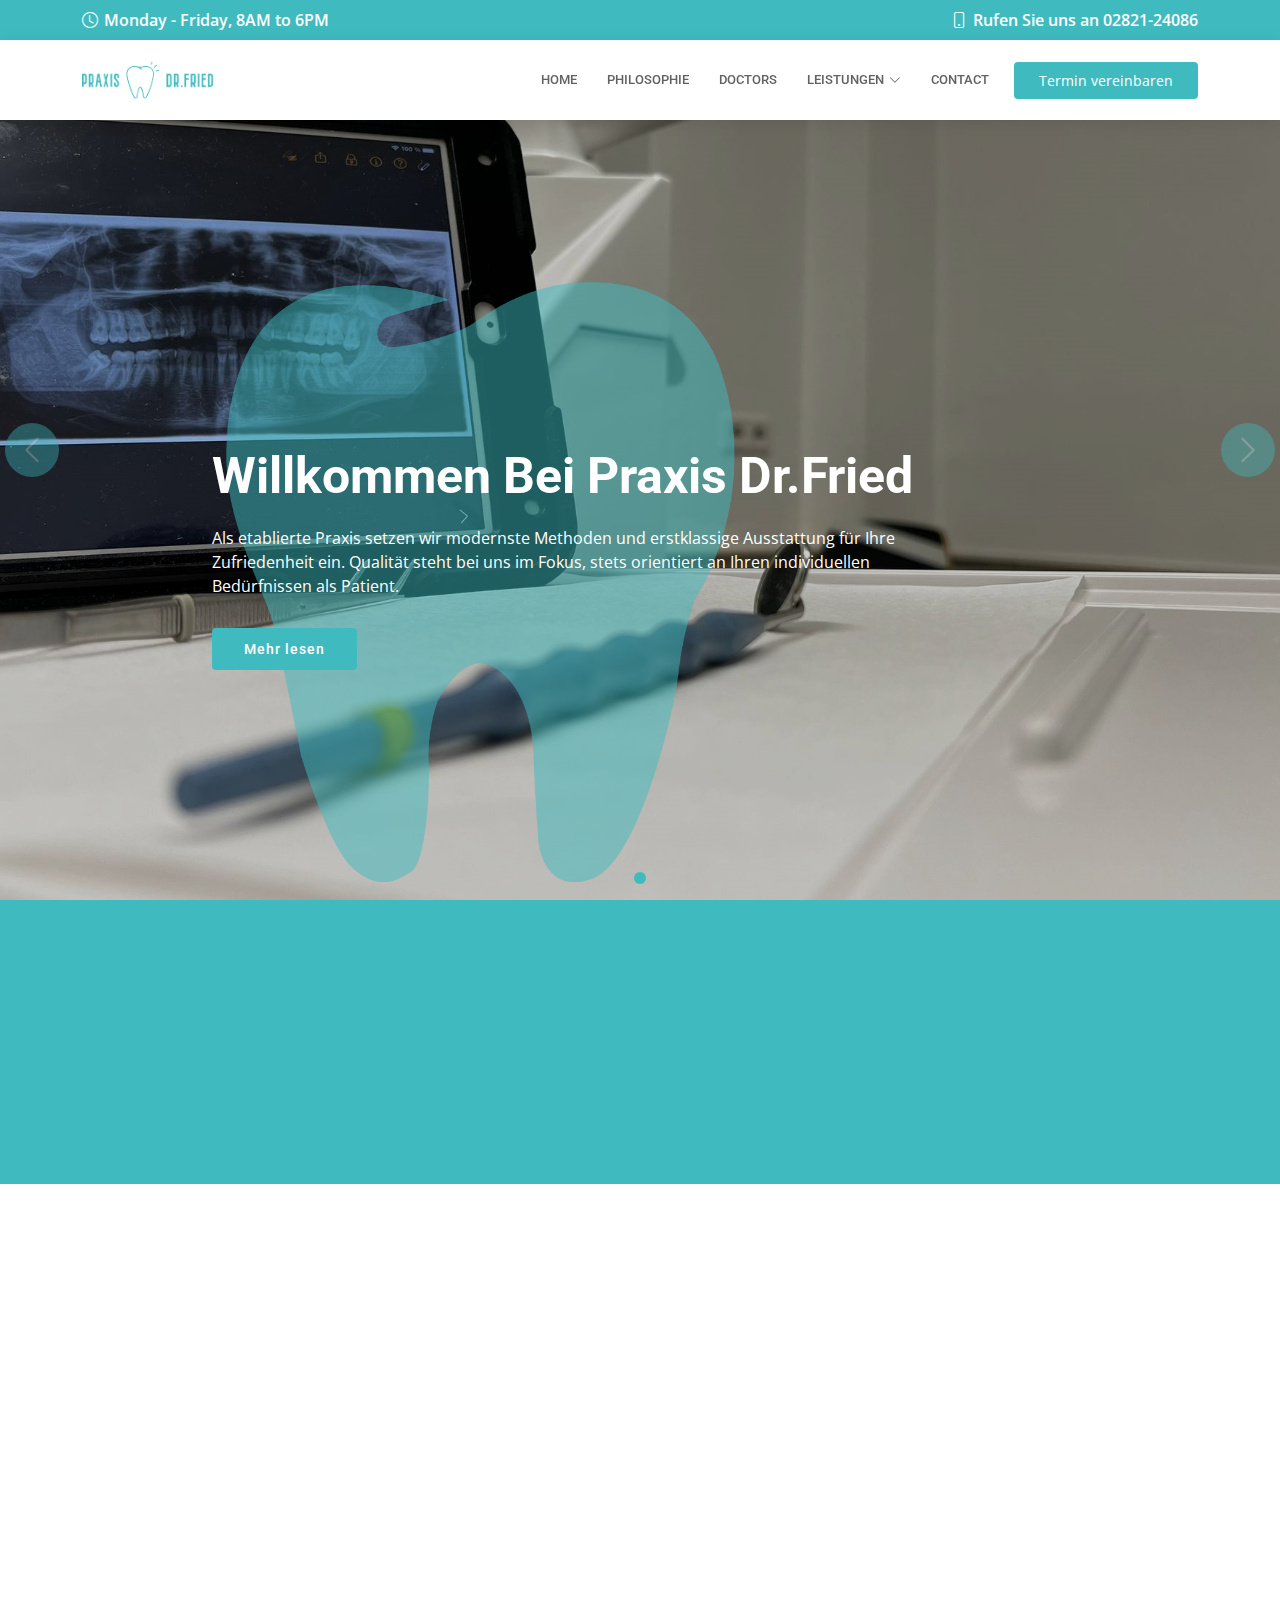
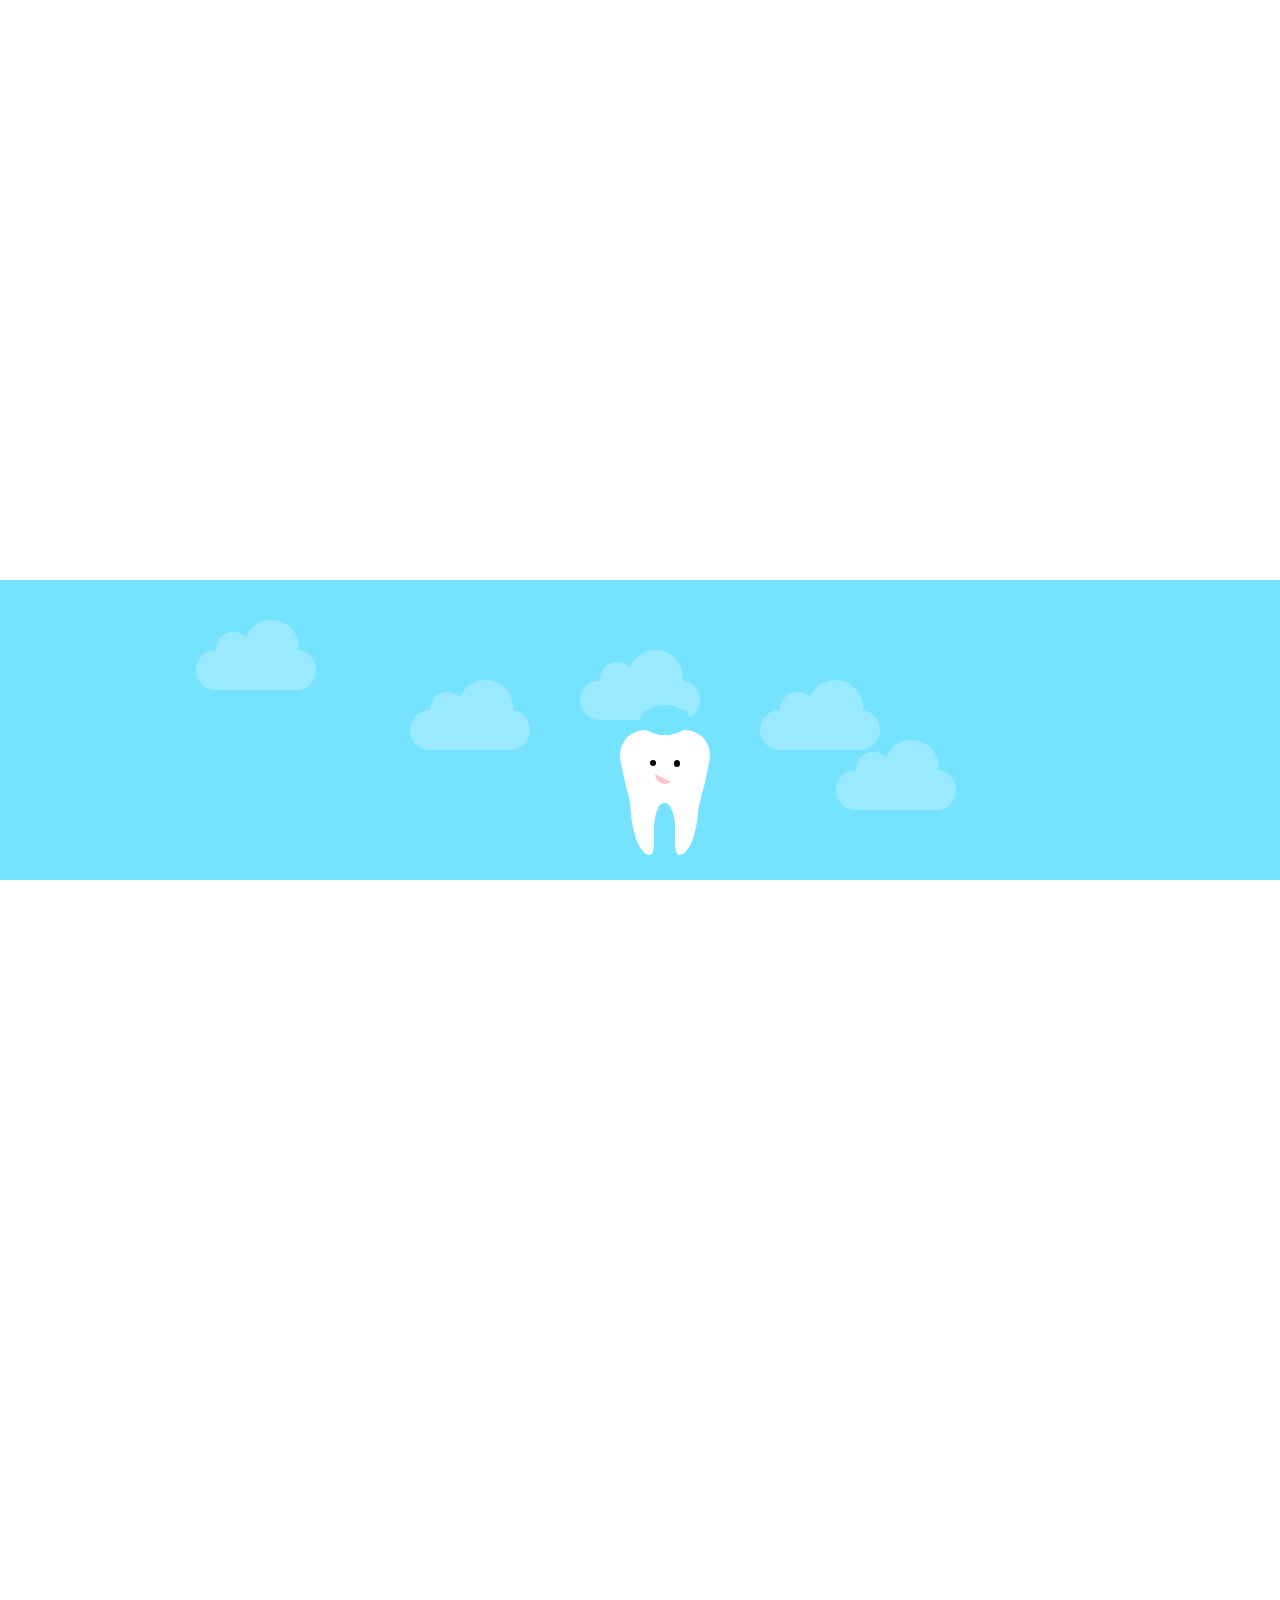
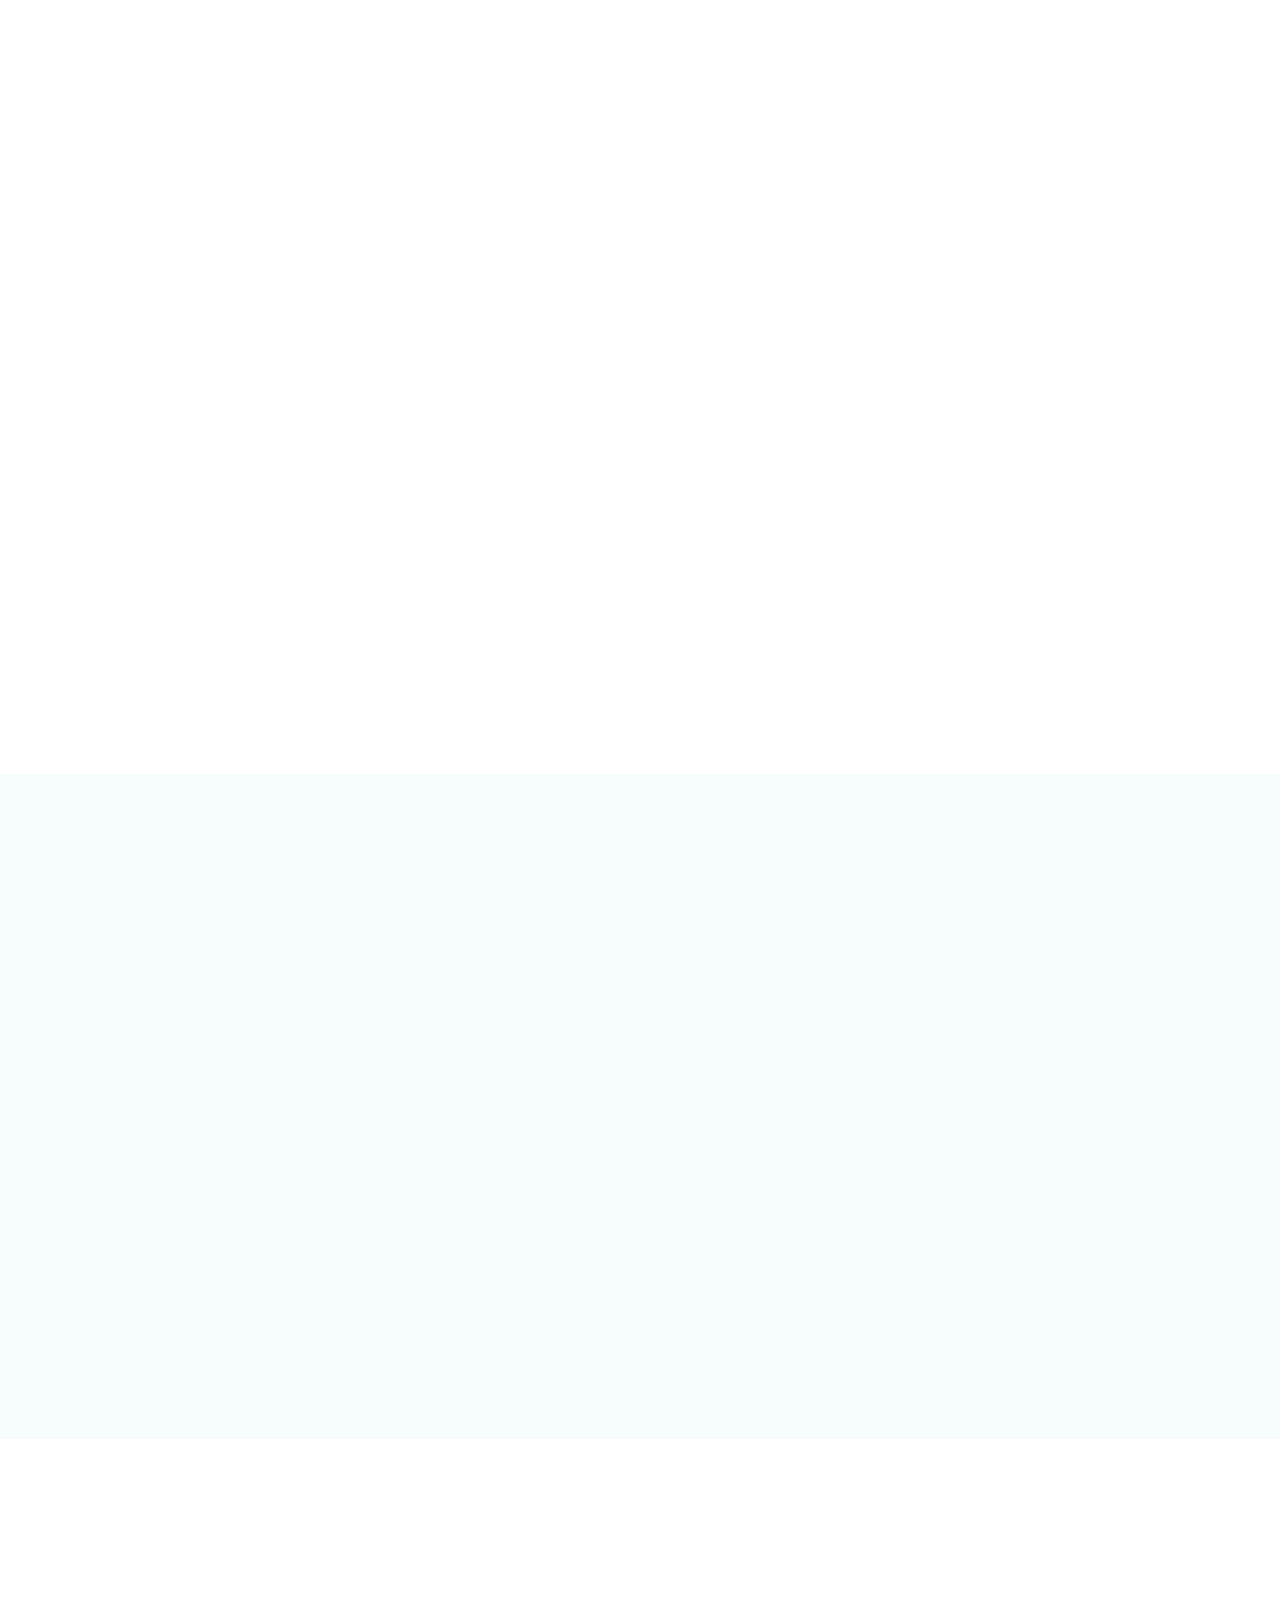
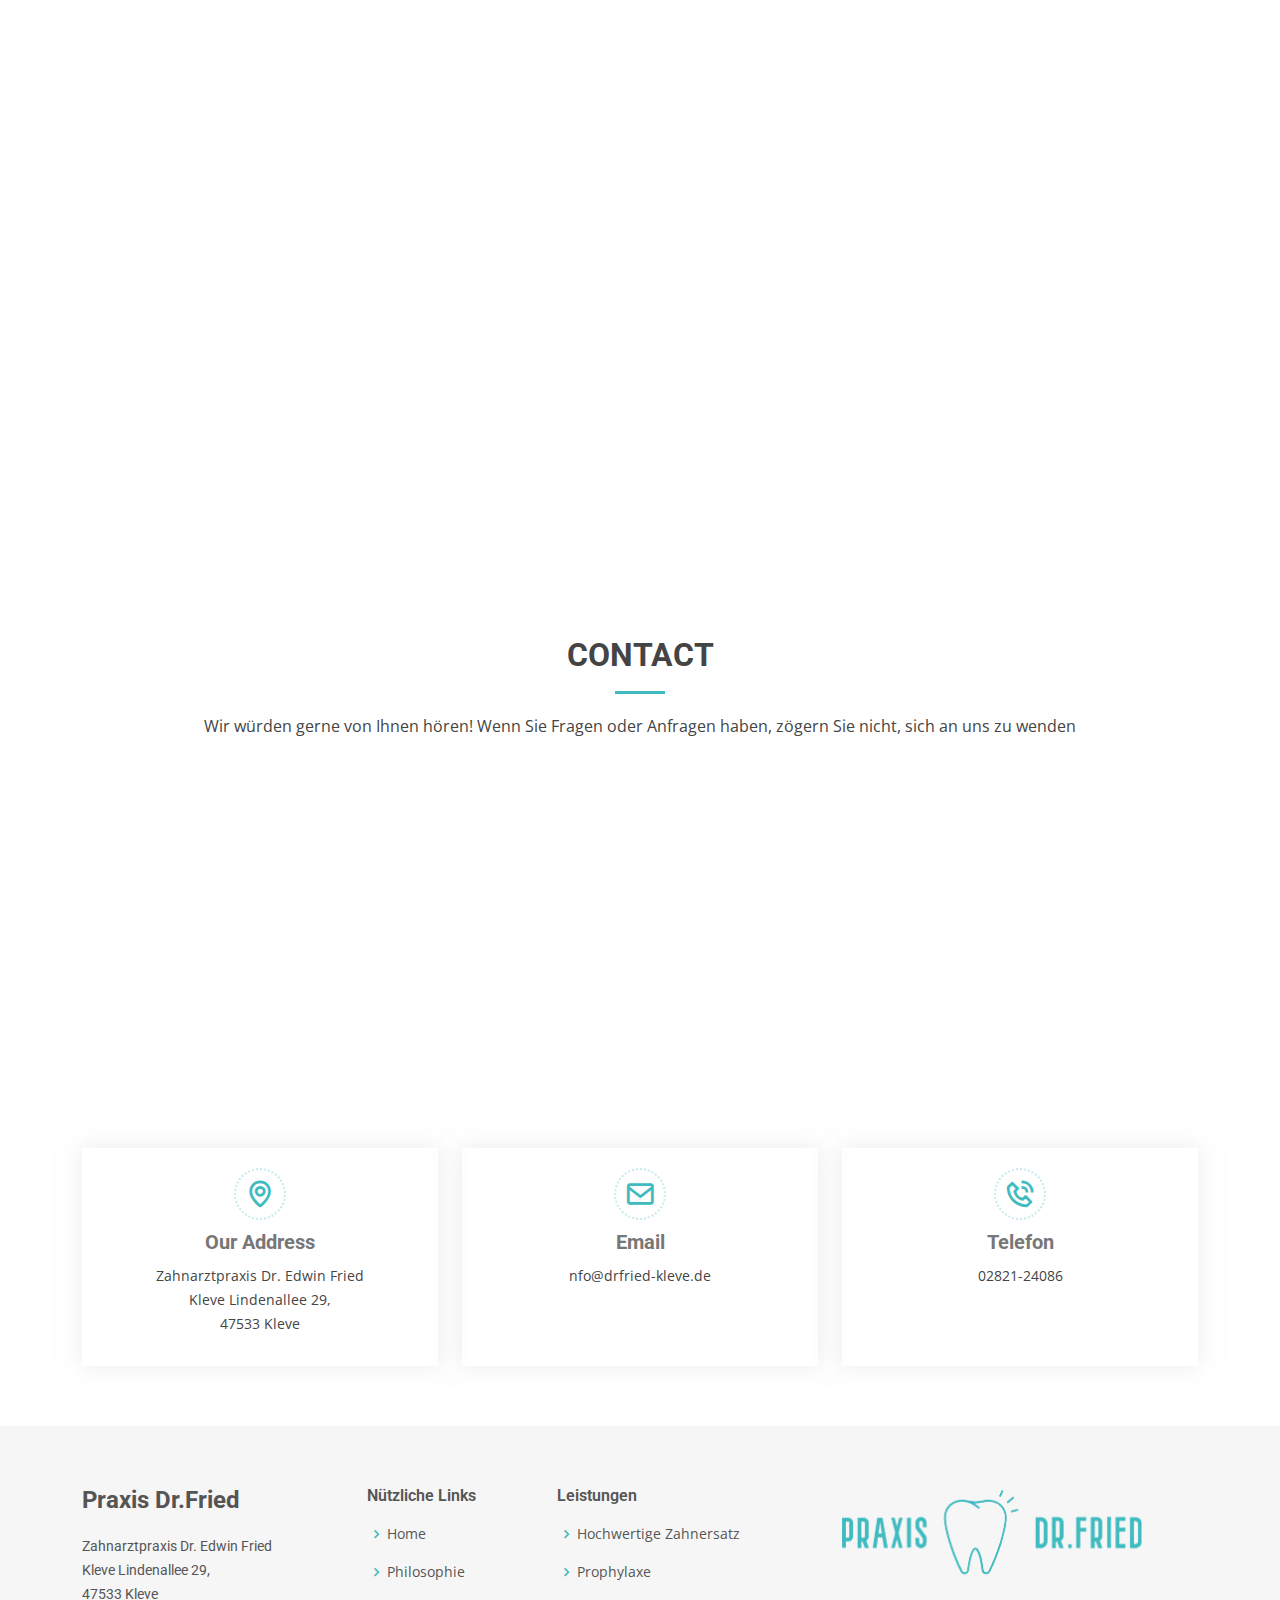
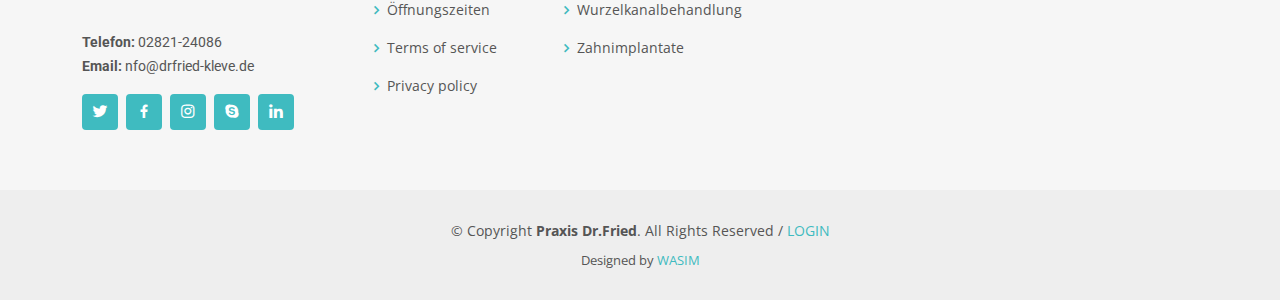
==== commit 36703a3d: "Some changes in style." ====
--- a/index.html
+++ b/index.html
@@ -31,6 +31,7 @@
   <!-- Template Main CSS File -->
   <link href="assets/css/style.css" rel="stylesheet">
   <link rel="stylesheet" href="assets/css/toothSky.css">
+  <link rel="stylesheet" href="assets/css/open.css">
 
 </head>
 
@@ -101,9 +102,9 @@
               Wesentliche aus den Augen: Ihre individuellen Bedürfnisse als
               Patient</p> -->
 
-            <p>Als etablierte Praxis legen wir großen Wert auf Ihr Wohlbefinden und Ihre Zufriedenheit. Durch modernste
-              Methoden und erstklassige Ausstattung sichern wir höchste Qualität in der Behandlung, stets im Fokus Ihrer
-              individuellen Bedürfnisse als Patient.</p>
+            <p>Als etablierte Praxis setzen wir modernste Methoden und erstklassige Ausstattung für Ihre Zufriedenheit
+              ein. Qualität steht bei uns im Fokus, stets orientiert an Ihren individuellen Bedürfnissen als Patient.
+            </p>
             <a href="philosophie.html" class="btn-get-started scrollto">Mehr lesen</a>
           </div>
         </div>
@@ -159,7 +160,7 @@
 
         <div class="row">
           <div class="col-lg-6" data-aos="fade-right">
-            <img src="assets/img/real1.jpeg" class="img-fluid" alt="">
+            <img src="assets/img/real1.jpeg" class="img-fluid" alt="" style="width: 520px;">
           </div>
 
           <div class="col-lg-6 pt-4 pt-lg-0 content" data-aos="fade-left">
@@ -172,28 +173,117 @@
 
             <!-- Opening Hours -->
             <div class="pricing-list">
-              <ul>
-                <li><strong>Montag</strong>. . . . . . . . . . . . . . . . . . . . . . . . . . . . . . . . . . . . . . .
-                  . . . . . . . <span><strong>8:00 - 18:00</strong></span></li>
-                <br>
-                <li><strong>Dienstag</strong>. . . . . . . . . . . . . . . . . . . . . . . . . . . . . . . . . . . . . .
-                  . . . . . . . <span><strong>8:00 - 18:00</strong></span></li>
-                <br>
-                <li><strong>Mittwoch</strong>. . . . . . . . . . . . . . . . . . . . . . . . . . . . . . . . . . . . . .
-                  . . . . . . .<span><strong>8:00 - 18:00</strong></span></li>
-                <br>
-                <li><strong>Donnerstag</strong>. . . . . . . . . . . . . . . . . . . . . . . . . . . . . . . . . . . . .
-                  . . . . . . .<span><strong>8:00 - 18:00</strong></span></li>
-                <br>
-                <li><strong>Freitag</strong>. . . . . . . . . . . . . . . . . . . . . . . . . . . . . . . . . . . . . .
-                  . . . . . . . . . . <span><strong>8:00 - 18:00</strong></span></li>
-                <br>
-                <li><strong>Samstag</strong>. . . . . . . . . . . . . . . . . . . . . . . . . . . . . . . . . . . . . .
-                  . . . . . . <span><strong>Geschlossen</strong></span></li>
-                <br>
-                <li><strong>Sonntag</strong>. . . . . . . . . . . . . . . . . . . . . . . . . . . . . . . . . . . . . .
-                  . . . . . . . <span><strong>Geschlossen</strong></span></li>
-              </ul>
+              <div class="opening-hours-container">
+                <div class="left-col">
+                  <div class="card">
+
+                    <div class="content">
+                      <i data-feather="calendar"></i>
+                      <span>Montag</span>
+                    </div>
+
+                    <div class="content">
+                      <i data-feather="clock"></i>
+                      <span> 8:00 - 18:00 </span>
+                    </div>
+
+                  </div>
+
+
+
+
+                  <div class="card">
+
+                    <div class="content">
+                      <i data-feather="calendar"></i>
+                      <span>Dienstag</span>
+                    </div>
+
+                    <div class="content">
+                      <i data-feather="clock"></i>
+                      <span> 8:00 - 18:00 </span>
+                    </div>
+
+                  </div>
+
+
+                  <div class="card">
+
+                    <div class="content">
+                      <i data-feather="calendar"></i>
+                      <span>Mittwoch</span>
+                    </div>
+
+                    <div class="content">
+                      <i data-feather="clock"></i>
+                      <span> 8:00 - 18:00 </span>
+                    </div>
+
+                  </div>
+
+                  <div class="card">
+
+                    <div class="content">
+                      <i data-feather="calendar"></i>
+                      <span>Donnerstag</span>
+                    </div>
+
+                    <div class="content">
+                      <i data-feather="clock"></i>
+                      <span> 8:00 - 18:00 </span>
+                    </div>
+
+                  </div>
+
+
+                  <div class="card">
+
+                    <div class="content">
+                      <i data-feather="calendar"></i>
+                      <span>Freitag</span>
+                    </div>
+
+                    <div class="content">
+                      <i data-feather="clock"></i>
+                      <span> 8:00 - 18:00 </span>
+                    </div>
+
+                  </div>
+
+                  <div class="card">
+
+                    <div class="content">
+                      <i data-feather="calendar"></i>
+                      <span>Samstag</span>
+                    </div>
+
+                    <div class="content">
+                      <i data-feather="clock"></i>
+                      <span> Geschlossen </span>
+                    </div>
+
+                  </div>
+
+
+                  <div class="card">
+
+                    <div class="content">
+                      <i data-feather="calendar"></i>
+                      <span>Sonntag</span>
+                    </div>
+
+                    <div class="content">
+                      <i data-feather="clock"></i>
+                      <span> Geschlossen </span>
+                    </div>
+
+                  </div>
+
+
+                </div>
+
+              </div>
+
             </div>
           </div>
         </div>
@@ -637,7 +727,7 @@
 
       </div>
 
-      <div>
+      <div style="max-width: 80%; margin: 0 auto;">
         <iframe style="border:0; width: 100%; height: 350px;"
           src="https://maps.google.com/maps?width=100%25&amp;height=600&amp;hl=en&amp;q=Zahnarztpraxis%20Dr.%20Edwin%20Fried%20Kleve%20Lindenallee%2029,%2047533%20Kleve+(My%20Business%20Name)&amp;t=&amp;z=14&amp;ie=UTF8&amp;iwloc=B&amp;output=embed"
           frameborder="0" allowfullscreen></iframe>
@@ -689,40 +779,7 @@
 
 
   </main><!-- End #main -->
-  <!-- <div class="mainTooth">
-    <div class="mySky">
-      <div class="cl cloud01"></div>
-      <div class="cl cloud02"></div>
-      <div class="cl cloud03"></div>
-
-      <div class="myTooth">
-        <div class="body crown01"></div>
-        <div class="body crown02"></div>
-        <div class="bg crown03"></div>
-        <div class="body crown04"></div>
-        <div class="body crown05"></div>
-        <div class="body crown06"></div>
-        <div class="body crown07"></div>
-        <div class="body root01"></div>
-        <div class="body root02"></div>
-        <div class="body root03"></div>
-        <div class="bg root04"></div>
-        <div class="body root05"></div>
-        <div class="body root06"></div>
-        <div class="body root07"></div>
-        <div class="body root08"></div>
-        <div class="bg root09"></div>
-        <div class="bg root10"></div>
-
-        <div class="face">
-          <div class="f eye eye01"></div>
-          <div class="f eye eye02"></div>
-          <div class="f mouth"></div>
-        </div>
-      </div>
-
-    </div>
-  </div> -->
+
   <!-- ======= Footer ======= -->
   <footer id="footer">
     <div class="footer-top">
@@ -799,6 +856,23 @@
       class="bi bi-arrow-up-short"></i></a>
 
   <!-- Vendor JS Files -->
+  <style>
+    .glow {
+      animation: glow-border 2s ease-in-out infinite alternate;
+    }
+
+    @keyframes glow-border {
+      from {
+        border-color: #3FBBC0;
+        box-shadow: 0 0 10px #3FBBC0, 0 0 20px #3FBBC0, 0 0 30px #3FBBC0;
+      }
+
+      to {
+        border-color: transparent;
+        box-shadow: none;
+      }
+    }
+  </style>
 
   <script>
     // Get the current day of the week (0 = Sunday, 1 = Monday, ..., 6 = Saturday)
@@ -808,18 +882,15 @@
     currentDay = currentDay === 0 ? 6 : currentDay - 1;
 
     // Highlight the current day by adding a style
-    const openingHoursList = document.querySelector(".pricing-list ul");
-    const days = openingHoursList.getElementsByTagName("li");
+    const openingHoursList = document.querySelectorAll(".opening-hours-container .card");
 
     // Remove any existing styles from all days
-    for (let i = 0; i < days.length; i++) {
-      days[i].style.backgroundColor = "";
+    for (let i = 0; i < openingHoursList.length; i++) {
+      openingHoursList[i].classList.remove("glow");
     }
 
-    // Add style to the current day
-    days[currentDay].style.borderRadius = "5px";
-    days[currentDay].style.backgroundColor = "#3FBBC0";
-    days[currentDay].style.color = "#ffffff"; // Optional: change text color for better contrast
+    // Add glow effect to the current day's border
+    openingHoursList[currentDay].classList.add("glow");
   </script>
 
 
--- a/assets/css/style.css
+++ b/assets/css/style.css
@@ -476,6 +476,8 @@
 .tooth {
   position: absolute;
   width: 600px;
+  padding-bottom: 2vh;
+
   /* Adjust the width as needed */
   height: auto;
   /* Maintain aspect ratio, adjust if needed */
@@ -1284,7 +1286,7 @@
 .doctors .member .member-img {
   position: relative;
   overflow: hidden;
-  width: 200px;
+  /* width: 250px; */
 }
 
 .doctors .member .social {
--- a/assets/css/open.css
+++ b/assets/css/open.css
@@ -0,0 +1,77 @@
+.opening-hours-container {
+    display: flex;
+    justify-content: center;
+    align-items: center;
+}
+
+
+.card#smart-card[data-status="soon"] {
+    background: #f2811e;
+    box-shadow: 0 12px 84px #06adb8;
+    color: #fff;
+}
+
+.card#smart-card[data-status="open"] {
+    background: #1ef28f;
+    box-shadow: 0 12px 84px #88d6b8;
+    color: #121212;
+}
+
+.card#smart-card[data-status="close"] {
+    background: #f21e41;
+    box-shadow: 0 12px 84px #d68892;
+    color: #fff;
+}
+
+
+.card {
+    min-width: 375px;
+
+    display: grid;
+    grid-template-columns: 500px auto;
+
+    padding: 15px;
+    border-radius: 8px;
+
+    font-family: 'circular Std Book', sans-serif;
+    font-size: 18px;
+
+    color: #121212;
+    box-shadow: 0 12px 84px rgba(189, 196, 214, .5);
+
+    user-select: none;
+}
+
+.card#smart-card,
+.card#smart-card .content {
+    justify-content: center;
+}
+
+.card:not(:last-child) {
+    margin-bottom: 24px;
+}
+
+.card svg {
+    height: 24px;
+}
+
+.card .feather-calender {
+    margin-top: -3px;
+}
+
+.card .content {
+    display: flex;
+    align-items: center;
+}
+
+.card .content span {
+    margin-left: 8px;
+}
+
+@media (max-width: 768px) {
+    .card {
+        grid-template-columns: 232px auto;
+    }
+
+
+}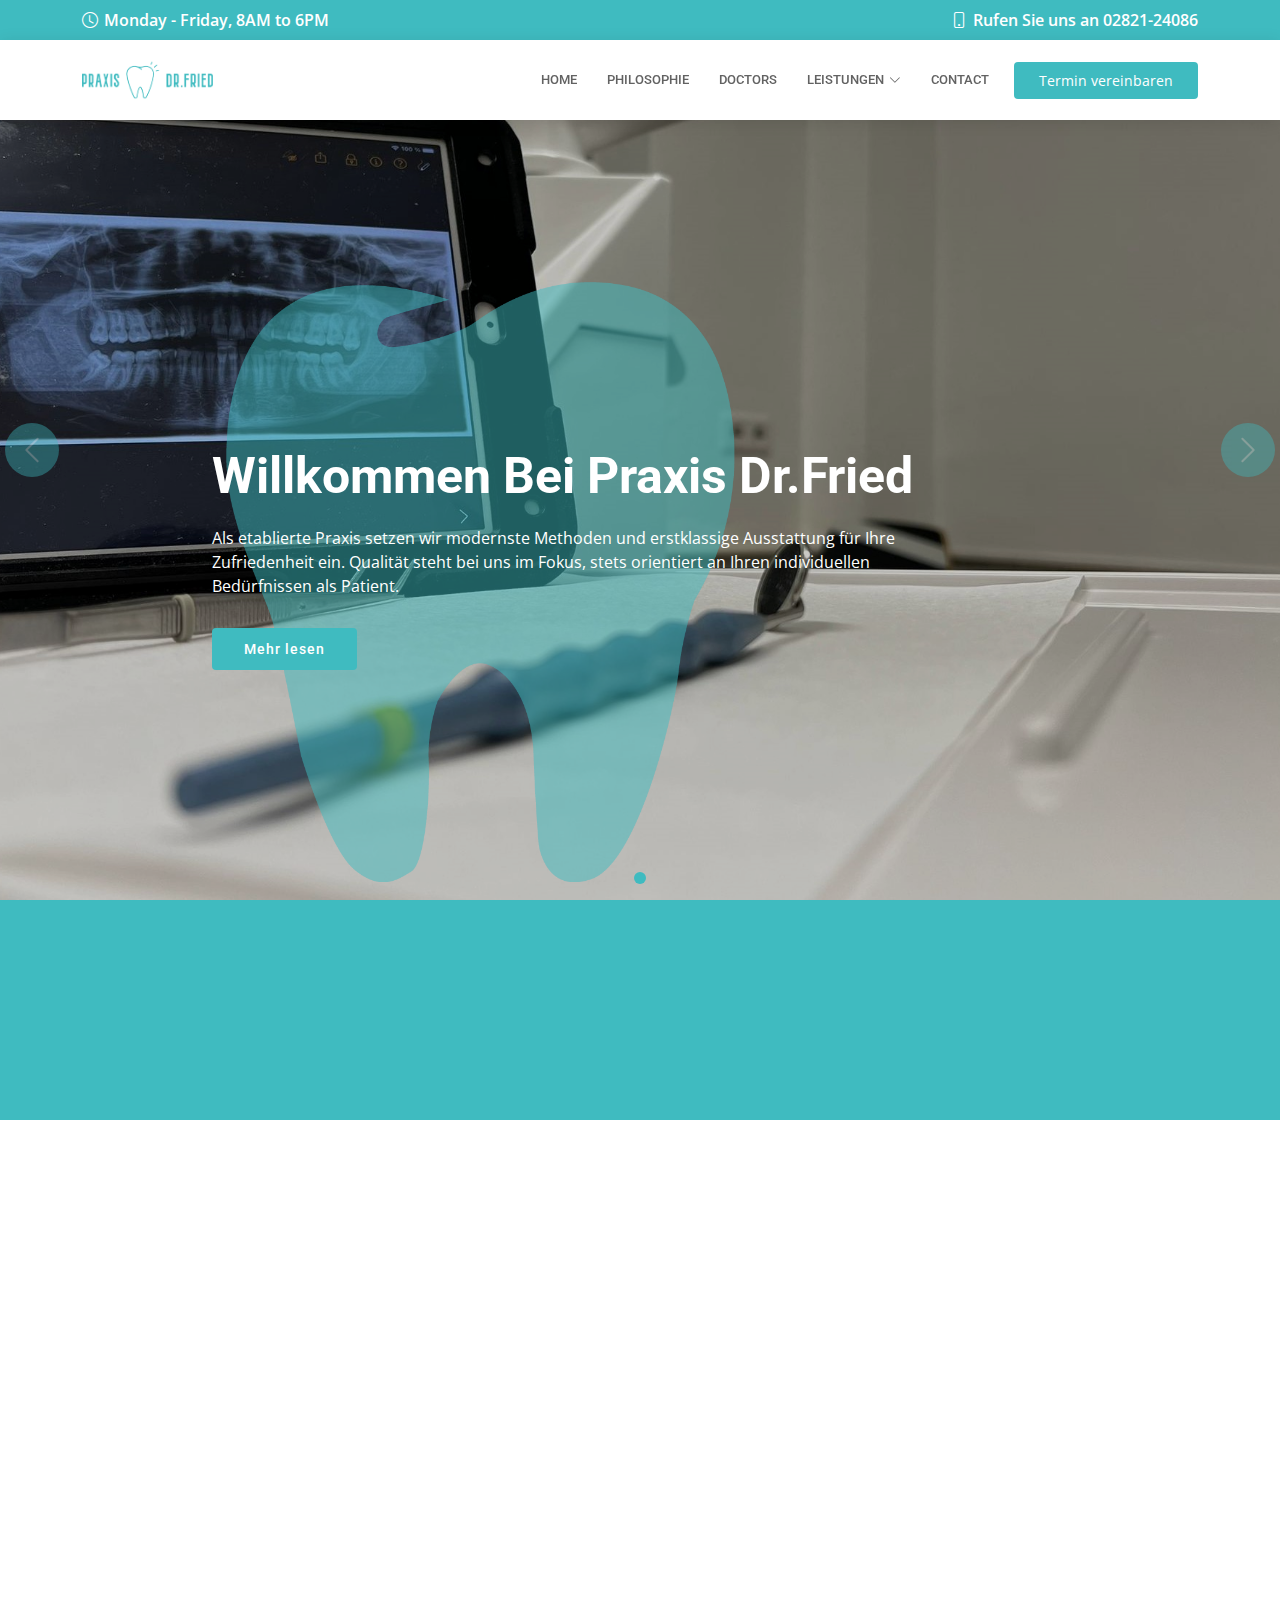
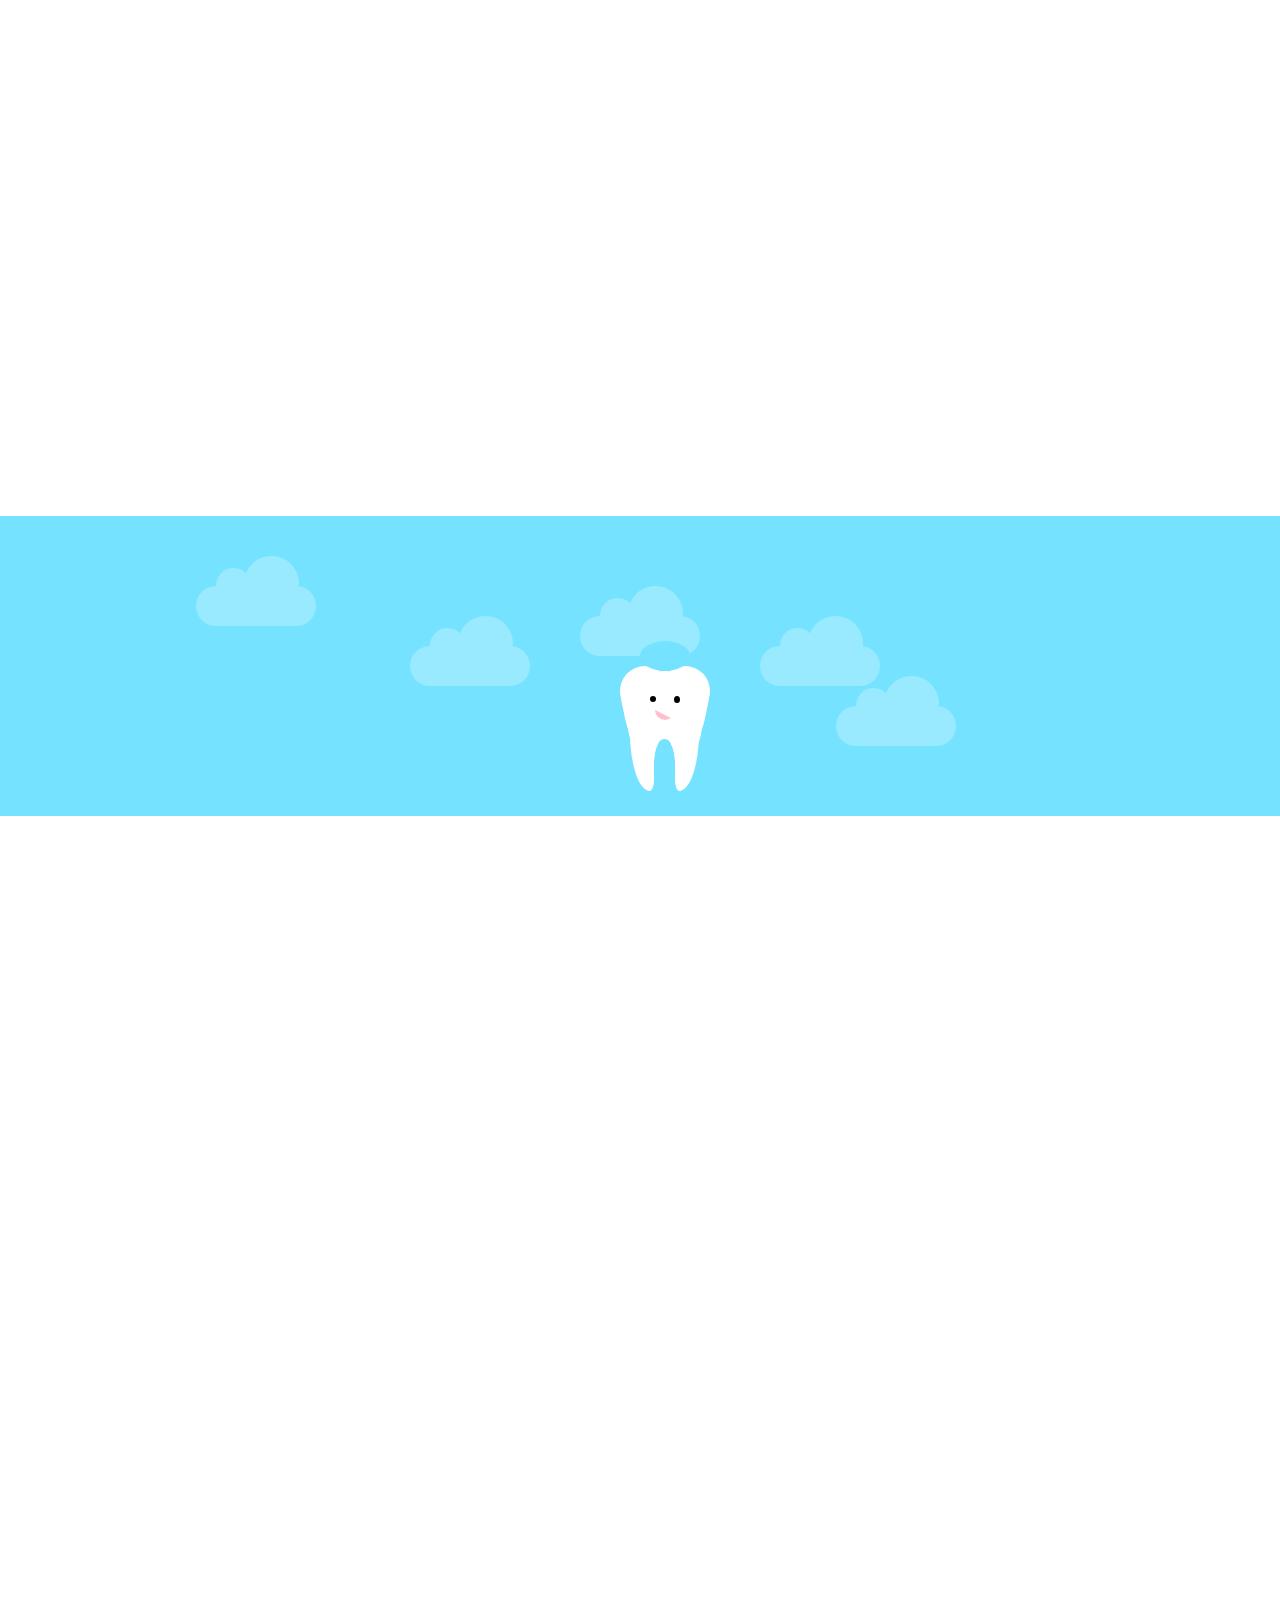
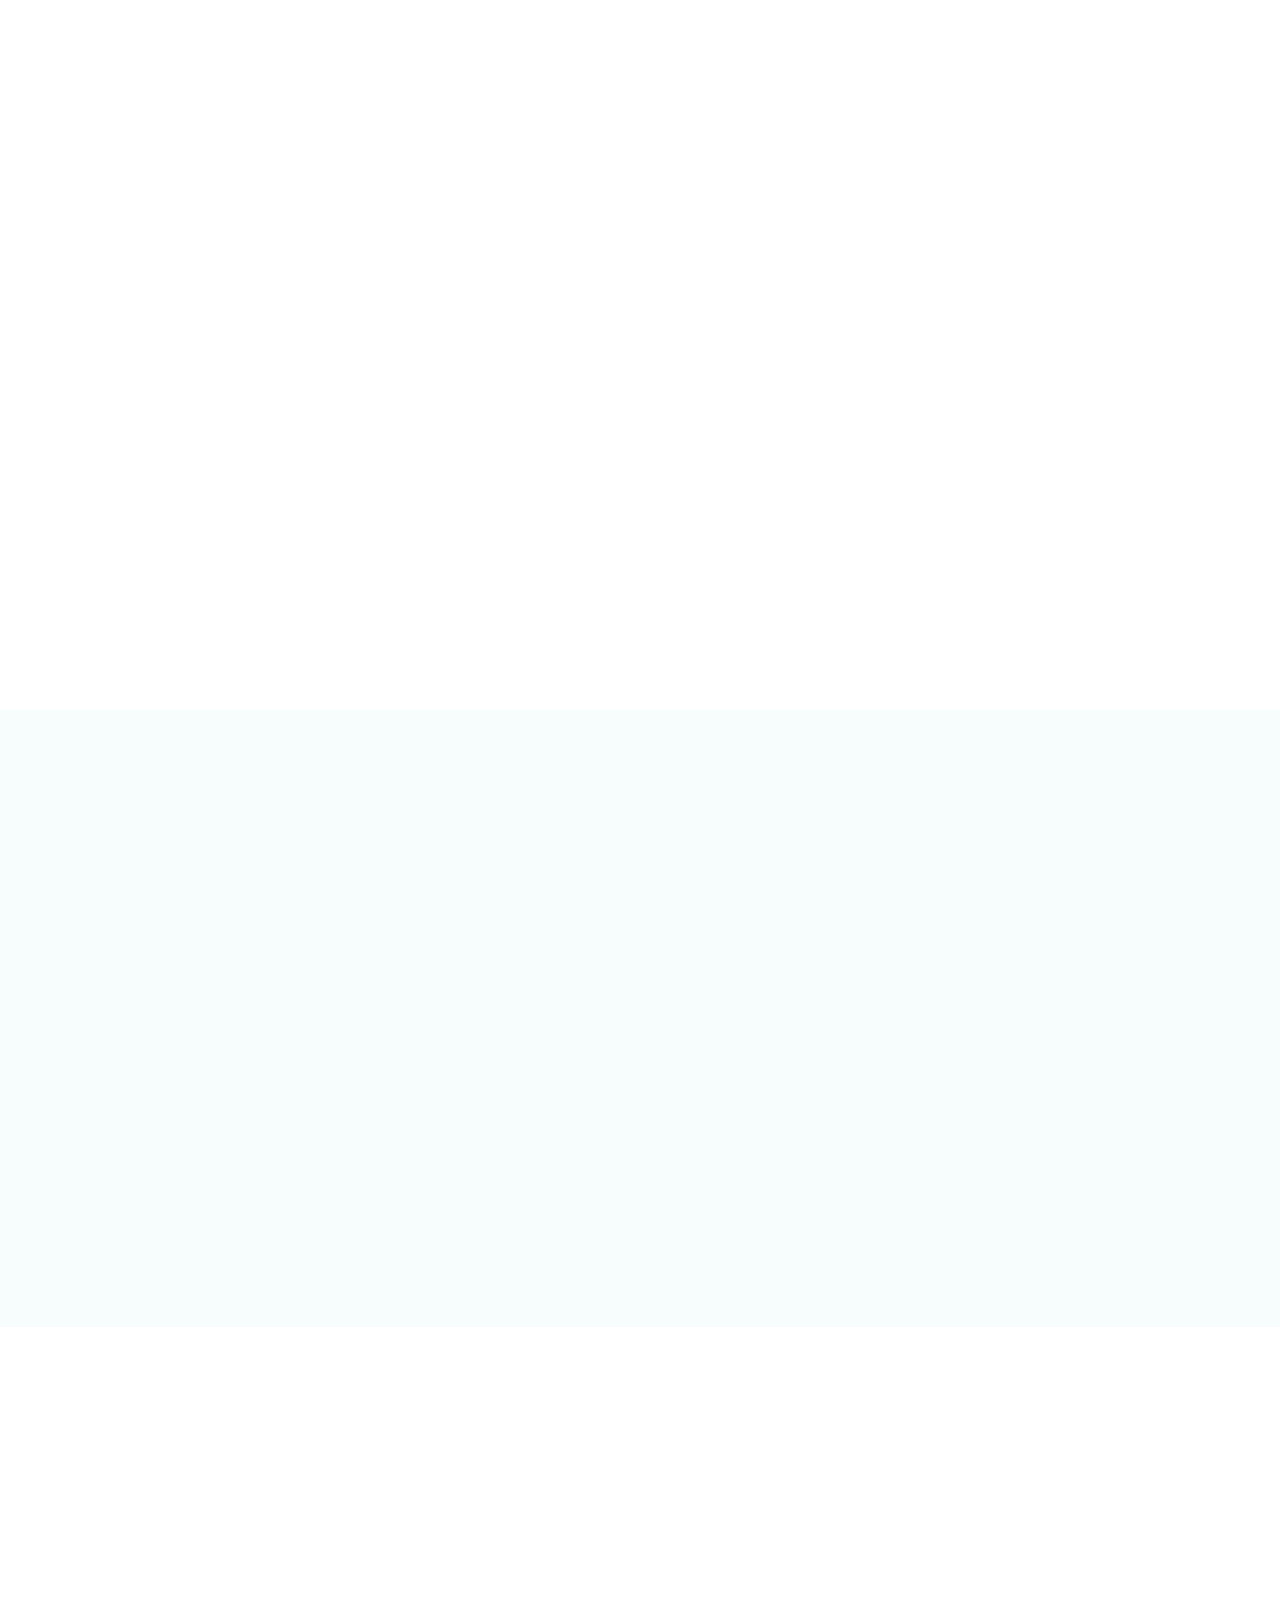
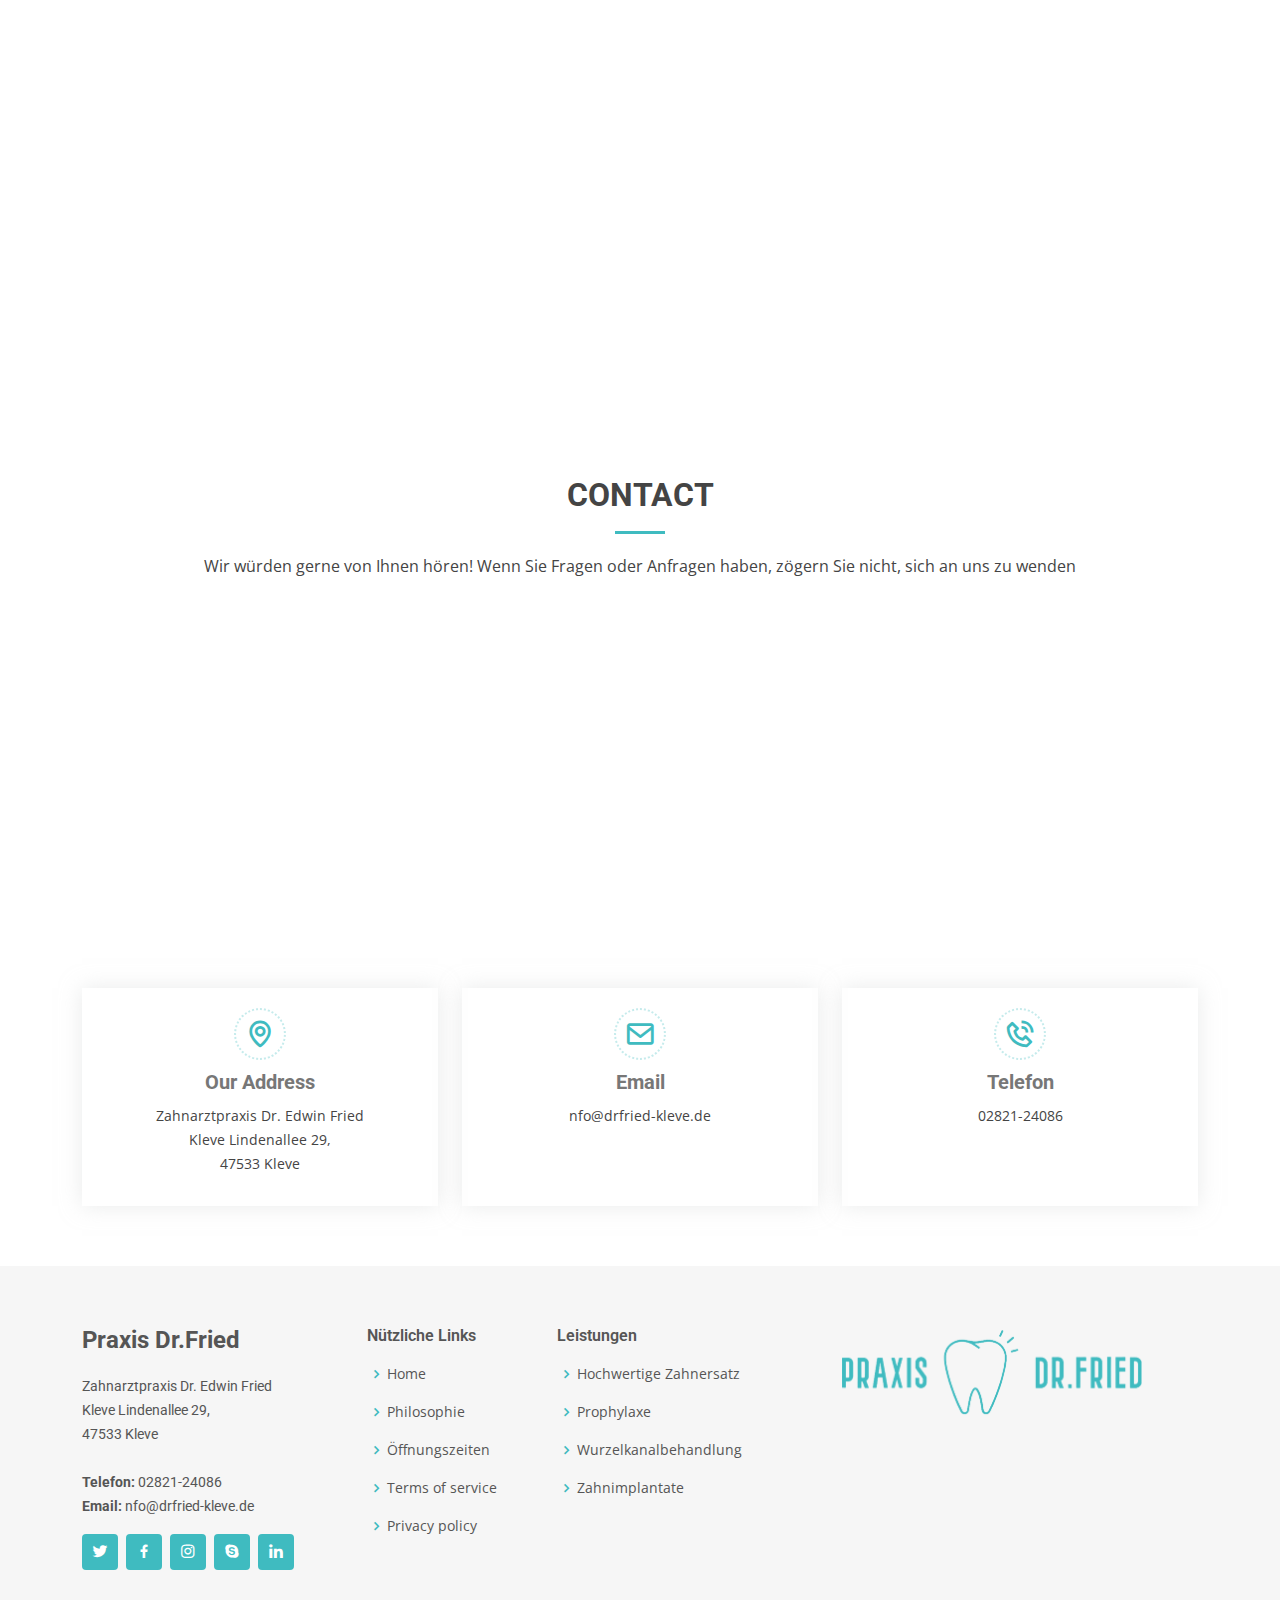
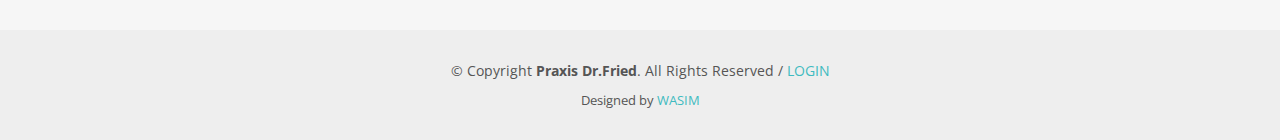
==== commit f7203917: "Last changes.." ====
--- a/index.html
+++ b/index.html
@@ -137,9 +137,9 @@
 
         <div class="text-center">
           <h3>In einem Notfall? Brauchen Sie jetzt Hilfe?</h3>
-          <p> Duis aute irure dolor in reprehenderit in voluptate velit esse cillum dolore eu fugiat nulla pariatur.
+          <!-- <p> Duis aute irure dolor in reprehenderit in voluptate velit esse cillum dolore eu fugiat nulla pariatur.
             Excepteur sint occaecat cupidatat non proident, sunt in culpa qui officia deserunt mollit anim id est
-            laborum.</p>
+            laborum.</p> -->
           <a class="cta-btn scrollto" href="tel:0282124086">Termin vereinbaren</a>
         </div>
 
@@ -457,14 +457,14 @@
               <div class="testimonial-item">
                 <p>
                   <i class="bx bxs-quote-alt-left quote-icon-left"></i>
-                  Dr. Fried has the practice of Dr. Katzenberg, where I was a very satisfied patient for years. I'm glad
-                  that I'm now seeing Dr. Fried is also in very good hands. Dr. Fried is very approachable and takes the
-                  time to provide good advice for the patient. The team is also friendly and competent. The appointments
-                  were kept practically to the minute. The one star ratings are therefore completely absurd and in no
-                  way justified.
-                  My wife also had treatment in Ms. Helmes' practice and was also extremely satisfied.
+                  Dr. Fried hat die Praxis von Dr. Katzenberg übernommenen, bei dem ich jahrelang ein sehr zufriedener
+                  Patient war. Ich bin froh, dass ich mich nun bei Dr. Fried ebenfalls in sehr guten Händen befinde. Dr.
+                  Fried ist sehr zugewand und nimmt sich Zeit für eine gute Beratung im Sinne des Patienten. Auch das
+                  Team ist freundlich und kompetent. Die Termine wurden praktisch auf die Minute eingehalten. Die
+                  Bewertungen mit einem Stern sind deshalb völlig absurd und in keinster Weise begründet.
+                  Meine Frau hatte ebenfalls eine Behandlung in der Praxis bei der Frau Helmes und war ebenfalls äußerst
+                  zufrieden.
                   <i class="bx bxs-quote-alt-right quote-icon-right"></i>
-                  <br>
                   <br>
                   <br>
                 </p>
@@ -482,9 +482,10 @@
               <div class="testimonial-item">
                 <p>
                   <i class="bx bxs-quote-alt-left quote-icon-left"></i>
-                  I have been a patient of Dr. for three years. Peace and am very satisfied,
-                  Very friendly and professionally excellent, I am completely satisfied with the treatments
+                  bin seit drei Jahren Patient von Dr. Fried und bin sehr zufrieden,
+                  sehr freundlich und Fachlich hervorragend,bin mit den Behandlungen vollauf zufrieden
                   <i class="bx bxs-quote-alt-right quote-icon-right"></i>
+                  <br>
                   <br>
                   <br>
                   <br>
@@ -512,19 +513,19 @@
               <div class="testimonial-item">
                 <p>
                   <i class="bx bxs-quote-alt-left quote-icon-left"></i>
-                  Very good dentist
-                  After completing a lengthy treatment, I am very satisfied with the service provided. The friendly
-                  treatment of his patients is particularly noteworthy.
-                  Anyone who is afraid of injections is in particularly good hands here. The syringes are injected
-                  without you noticing. Simply great!!!
-                  The processes in practice and in collaboration with the laboratory still need to be improved; but they
-                  are due to the takeover of the practice.
-                  Otherwise everything was TOP!!!
+                  Sehr guter Zahnarzt
+                  Nach Abschluß einer langwierigen Behandlung bin ich sehr zufrieden mir der erbrachten Leistung.
+                  Inbesondere ist der freundliche Umgang mit seinen Patienten ist hervorzuheben.
+                  Wer Angst vor Spritzen hat, ist hier besonders gut aufgehoben. Die Spritzen werden in­ji­zie­rt, ohne
+                  dass man dies mitbekommt. Einfach nur Spitze!!!
+                  Die Abläufe in der Praxis und in der Zusammenarbeit mit dem Labor sind noch verbesserungswürdig; sie
+                  sind aber der Praxisübernahme geschuldet.
+                  Ansonsten alles TOP!!!
                   <i class="bx bxs-quote-alt-right quote-icon-right"></i>
                   <br>
                   <br>
                   <br>
-                  <br>
+
                 </p>
                 <img src="assets/img/testimonials/testimonials.PNG" class="testimonial-img" alt="">
                 <h3>Walter S</h3>
@@ -536,13 +537,14 @@
               <div class="testimonial-item">
                 <p>
                   <i class="bx bxs-quote-alt-left quote-icon-left"></i>
-                  As a patient at the dental practice of Dr. I can give Fried my unreserved recommendation.
-                  The patient service is friendly and at eye level. Check-up appointments, which, as is well known,
-                  should be arranged in good time, are reliably adhered to; the treatment is comprehensive and questions
-                  are answered in an understandable way. Pain patients receive help as quickly as possible.
-                  It speaks for the good quality and the encouragement that the consistently organized scheduling is up
-                  to the end of the year.
-                  The last three ratings, which appear very superficial, are incomprehensible and make no sense.
+                  Als Patientin der Zahnarztpraxis Dr. Fried kann ich meine uneingeschränkte Empfehlung aussprechen.
+                  Der Patientenservice ist freundlich und auf Augenhöhe. Vorsorgetermine, die bekanntlich rechtzeitig
+                  vereinbart werden sollten, werden zuverlässig eingehalten; die Behandlung ist umfassend, und Fragen
+                  werden verständlich beantwortet. Schmerzpatienten erfahren schnellstmögliche Hilfe.
+                  Es spricht für die gute Qualität und den Zuspruch, dass die durchweg organisierte Terminplanung bis
+                  Jahresende steht.
+                  Die letzten drei doch sehr oberflächlich erscheinenden Bewertungen sind nicht nachvollziehbar und
+                  machen keinen Sinn.
                   <i class="bx bxs-quote-alt-right quote-icon-right"></i>
                 </p>
                 <img src="assets/img/testimonials/testimonials.PNG" class="testimonial-img" alt="">
@@ -575,12 +577,12 @@
 
         <div class="section-title">
           <h2>TEAM</h2>
-          <p>Magnam dolores commodi suscipit. Necessitatibus eius consequatur ex aliquid fuga eum quidem. Sit sint
+          <!-- <p>Magnam dolores commodi suscipit. Necessitatibus eius consequatur ex aliquid fuga eum quidem. Sit sint
             consectetur velit. Quisquam quos quisquam cupiditate. Et nemo qui impedit suscipit alias ea. Quia fugiat sit
-            in iste officiis commodi quidem hic quas.</p>
-        </div>
-
-        <div class="row">
+            in iste officiis commodi quidem hic quas.</p> -->
+        </div>
+
+        <div class="row justify-content-center">
 
           <div class="col-lg-3 col-md-6 d-flex align-items-stretch">
             <div class="member" data-aos="fade-up" data-aos-delay="100">
@@ -613,7 +615,7 @@
                 </div>
               </div>
               <div class="member-info">
-                <h4>Walter White</h4>
+                <h4>Dr. Edwin Fried</h4>
                 <span>Chief Medical Officer</span>
               </div>
             </div>
@@ -638,23 +640,6 @@
             </div>
           </div>
 
-          <div class="col-lg-3 col-md-6 d-flex align-items-stretch">
-            <div class="member" data-aos="fade-up" data-aos-delay="100">
-              <div class="member-img">
-                <img src="assets/img/testimonials/testimonials.PNG" class="img-fluid" alt="">
-                <div class="social">
-                  <a href=""><i class="bi bi-twitter"></i></a>
-                  <a href=""><i class="bi bi-facebook"></i></a>
-                  <a href=""><i class="bi bi-instagram"></i></a>
-                  <a href=""><i class="bi bi-linkedin"></i></a>
-                </div>
-              </div>
-              <div class="member-info">
-                <h4>Walter White</h4>
-                <span>Chief Medical Officer</span>
-              </div>
-            </div>
-          </div>
         </div>
 
       </div>
@@ -666,9 +651,9 @@
 
         <div class="section-title">
           <h2>Gallery</h2>
-          <p>Magnam dolores commodi suscipit. Necessitatibus eius consequatur ex aliquid fuga eum quidem. Sit sint
+          <!-- <p>Magnam dolores commodi suscipit. Necessitatibus eius consequatur ex aliquid fuga eum quidem. Sit sint
             consectetur velit. Quisquam quos quisquam cupiditate. Et nemo qui impedit suscipit alias ea. Quia fugiat sit
-            in iste officiis commodi quidem hic quas.</p>
+            in iste officiis commodi quidem hic quas.</p> -->
         </div>
 
         <div class="gallery-slider swiper">
@@ -843,7 +828,8 @@
 
     <div class="container">
       <div class="copyright">
-        &copy; Copyright <strong><span>Praxis Dr.Fried</span></strong>. All Rights Reserved / <a href="#">LOGIN</a>
+        &copy; Copyright <strong><span>Praxis Dr.Fried</span></strong>. All Rights Reserved / <a
+          href="https://drfried-kleve.de/admin/login.php">LOGIN</a>
       </div>
       <div class="credits">
         Designed by <a href="wasim.ic311@gmail.com">WASIM</a>
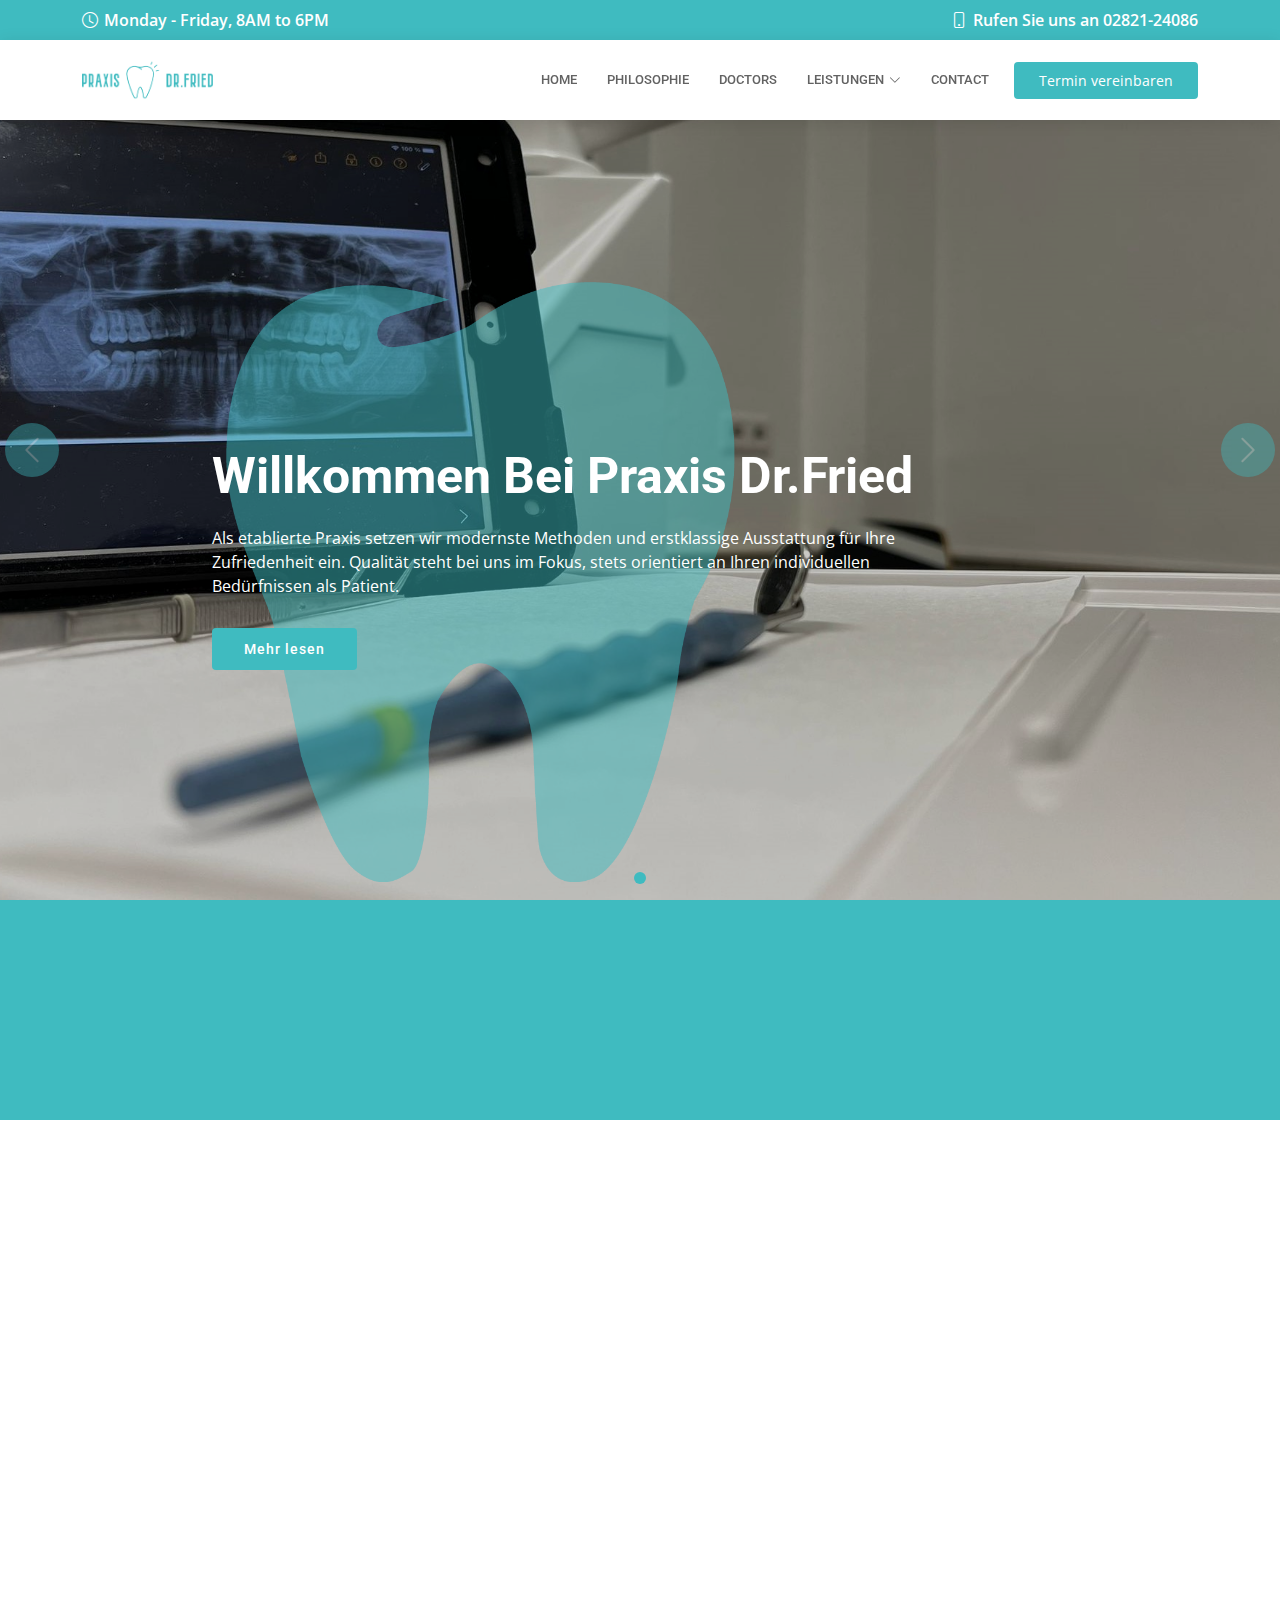
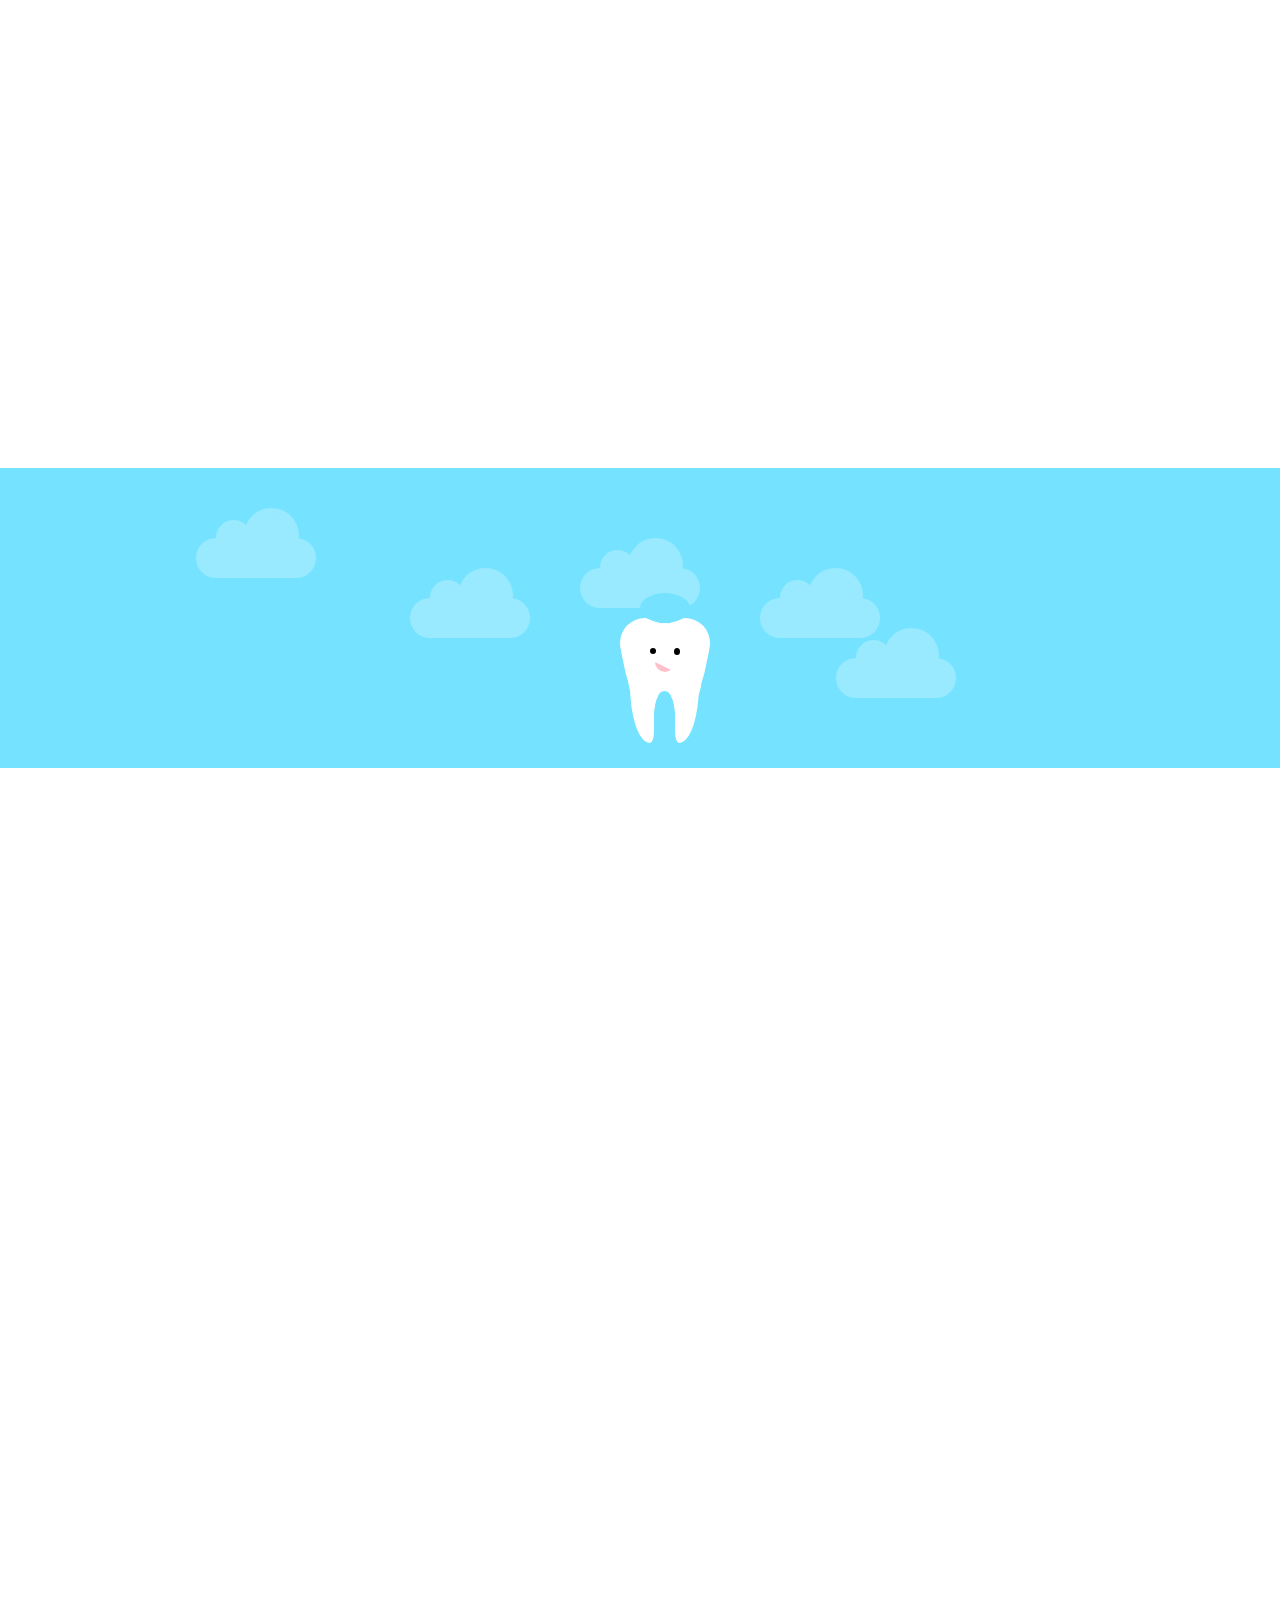
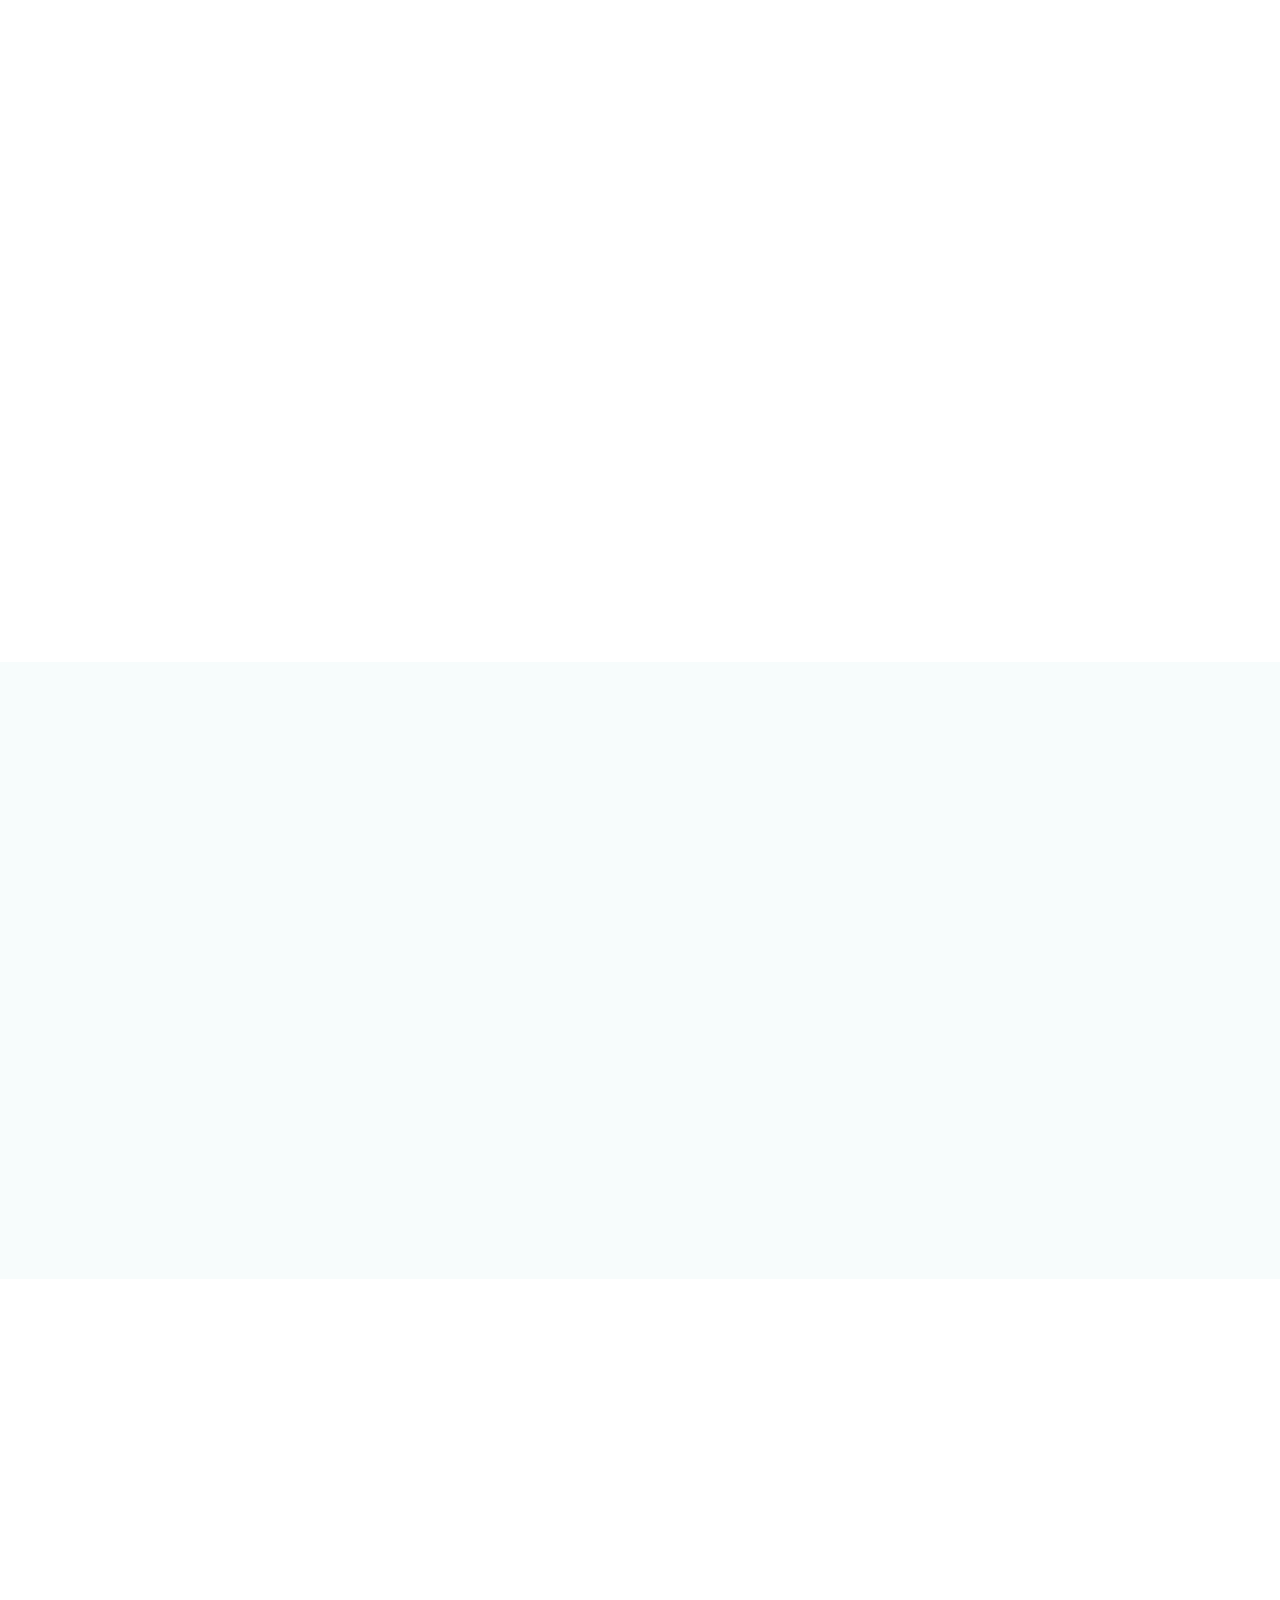
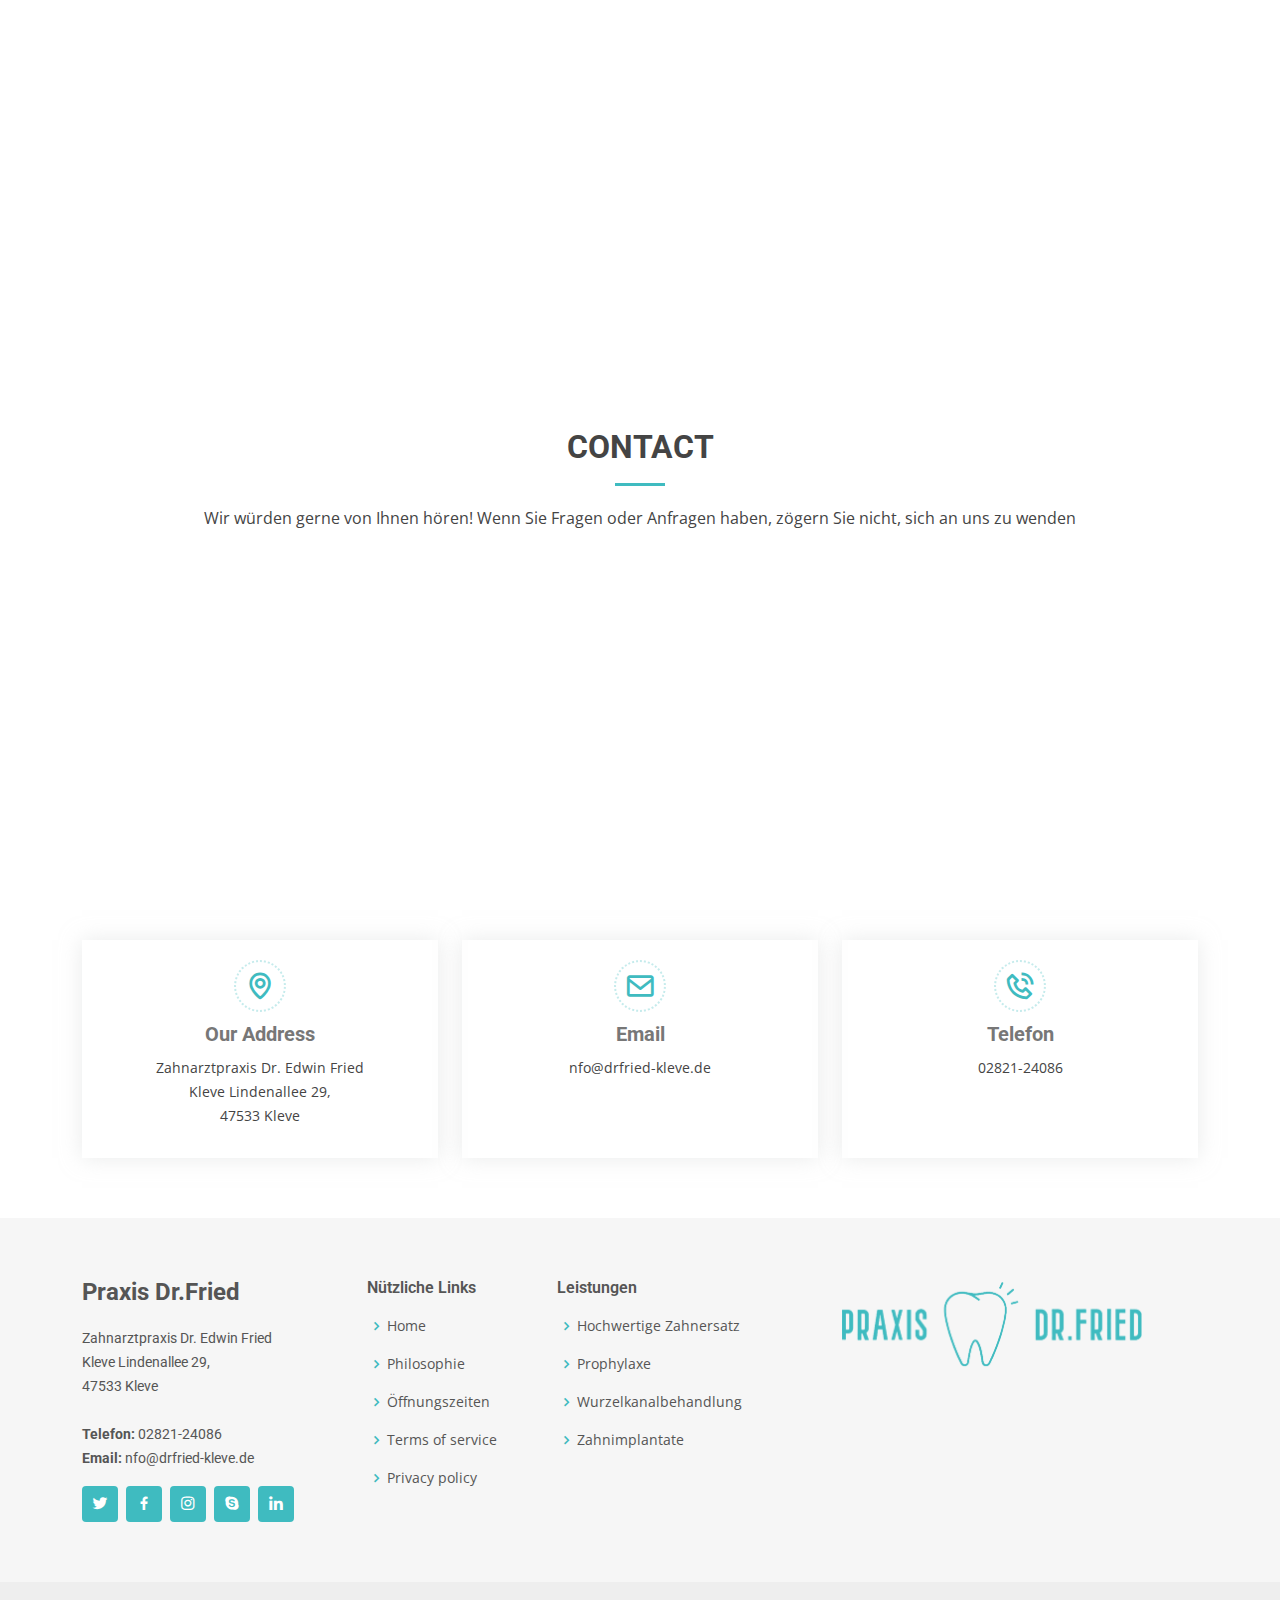
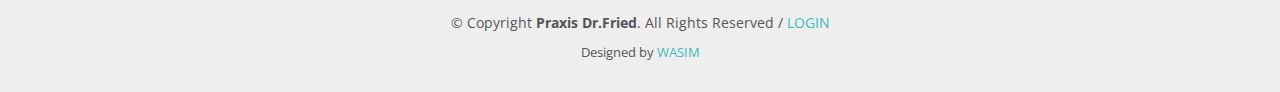
==== commit f6cac790: "Changing opening times" ====
--- a/index.html
+++ b/index.html
@@ -153,9 +153,9 @@
       <div class="container" data-aos="fade-up">
         <div class="section-title">
           <h2>Öffnungszeiten</h2>
-          <p>Magnam dolores commodi suscipit. Necessitatibus eius consequatur ex aliquid fuga eum quidem. Sit sint
+          <!-- <p>Magnam dolores commodi suscipit. Necessitatibus eius consequatur ex aliquid fuga eum quidem. Sit sint
             consectetur velit. Quisquam quos quisquam cupiditate. Et nemo qui impedit suscipit alias ea. Quia fugiat sit
-            in iste officiis commodi quidem hic quas.</p>
+            in iste officiis commodi quidem hic quas.</p> -->
         </div>
 
         <div class="row">
@@ -184,7 +184,7 @@
 
                     <div class="content">
                       <i data-feather="clock"></i>
-                      <span> 8:00 - 18:00 </span>
+                      <span>8:00 - 13:00&nbsp;&nbsp;&nbsp;&nbsp;&nbsp;14:00 - 18:00</span>
                     </div>
 
                   </div>
@@ -201,7 +201,7 @@
 
                     <div class="content">
                       <i data-feather="clock"></i>
-                      <span> 8:00 - 18:00 </span>
+                      <span> 8:00 - 13:00&nbsp;&nbsp;&nbsp;&nbsp;&nbsp;14:00 - 18:00</span>
                     </div>
 
                   </div>
@@ -216,7 +216,7 @@
 
                     <div class="content">
                       <i data-feather="clock"></i>
-                      <span> 8:00 - 18:00 </span>
+                      <span> 8:00 - 13:00&nbsp;&nbsp;&nbsp;&nbsp;&nbsp;14:00 - 18:00 </span>
                     </div>
 
                   </div>
@@ -230,7 +230,7 @@
 
                     <div class="content">
                       <i data-feather="clock"></i>
-                      <span> 8:00 - 18:00 </span>
+                      <span> 8:00 - 13:00&nbsp;&nbsp;&nbsp;&nbsp;&nbsp;14:00 - 18:00 </span>
                     </div>
 
                   </div>
@@ -245,7 +245,7 @@
 
                     <div class="content">
                       <i data-feather="clock"></i>
-                      <span> 8:00 - 18:00 </span>
+                      <span> 8:00 - 13:00 </span>
                     </div>
 
                   </div>
--- a/assets/css/open.css
+++ b/assets/css/open.css
@@ -25,21 +25,29 @@
 
 
 .card {
-    min-width: 375px;
-
+    min-width: 500px;
+    /* Increase the minimum width of the card */
     display: grid;
-    grid-template-columns: 500px auto;
-
+    grid-template-columns: auto 1fr;
+    /* Adjust grid-template-columns to allocate more space to the second column */
     padding: 15px;
     border-radius: 8px;
-
     font-family: 'circular Std Book', sans-serif;
     font-size: 18px;
-
     color: #121212;
     box-shadow: 0 12px 84px rgba(189, 196, 214, .5);
+    user-select: none;
+}
 
-    user-select: none;
+.card .content:last-child {
+    justify-self: end;
+    /* Align the content in the last column to the end */
+}
+
+.card .content span {
+    margin-left: 8px;
+    white-space: nowrap;
+    /* Prevent line breaks within the span */
 }
 
 .card#smart-card,
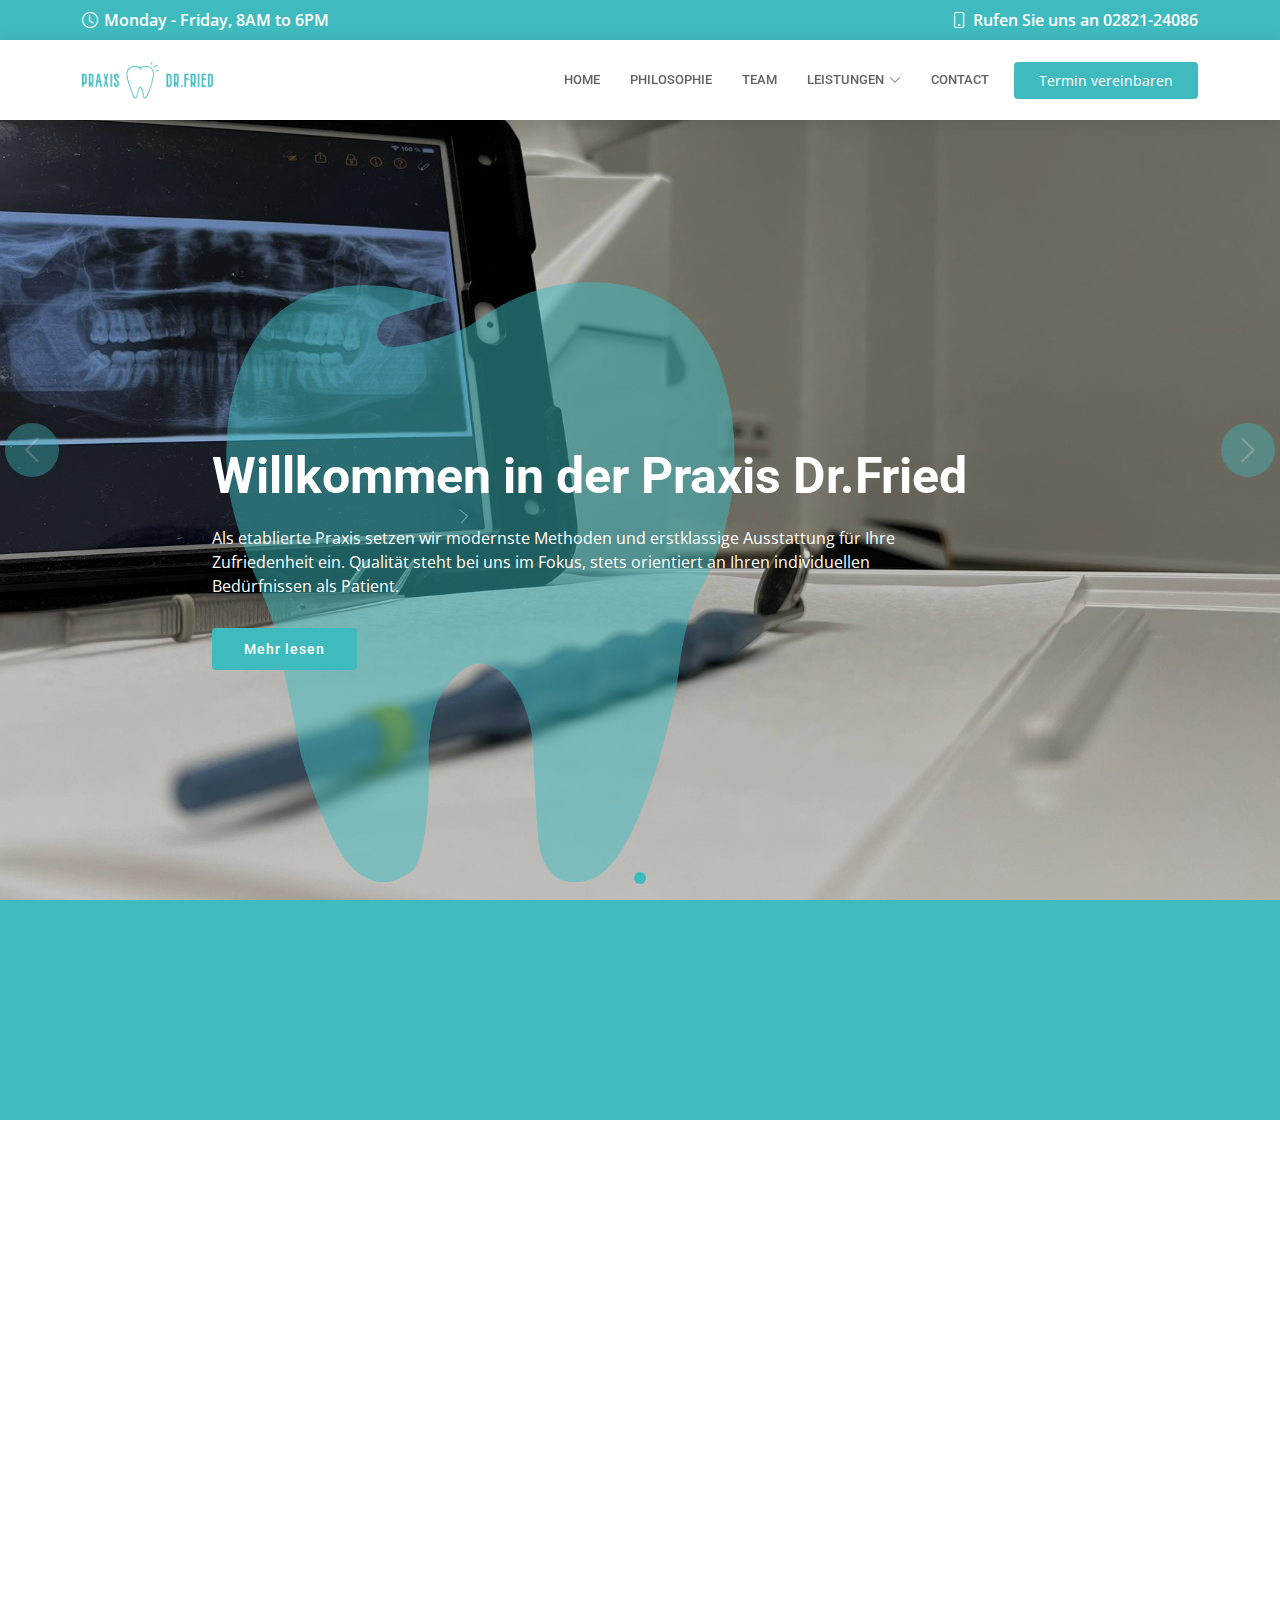
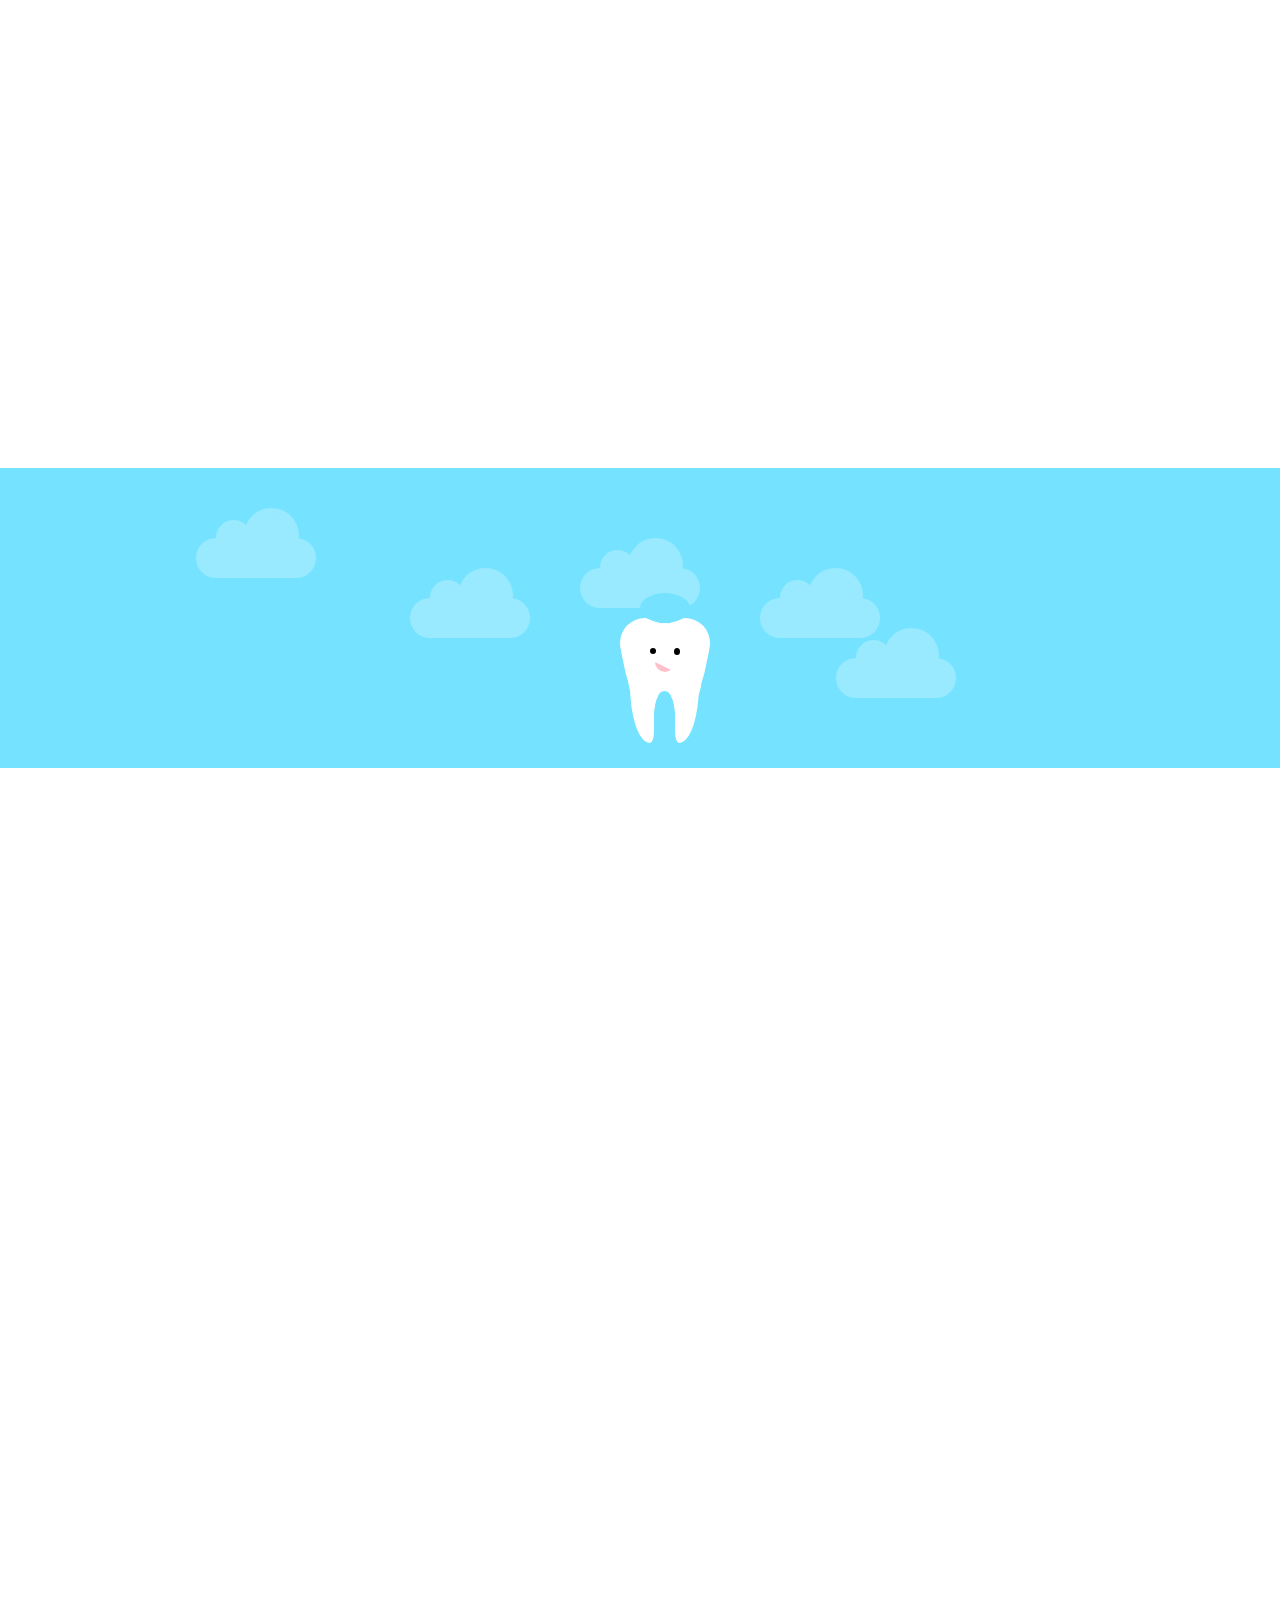
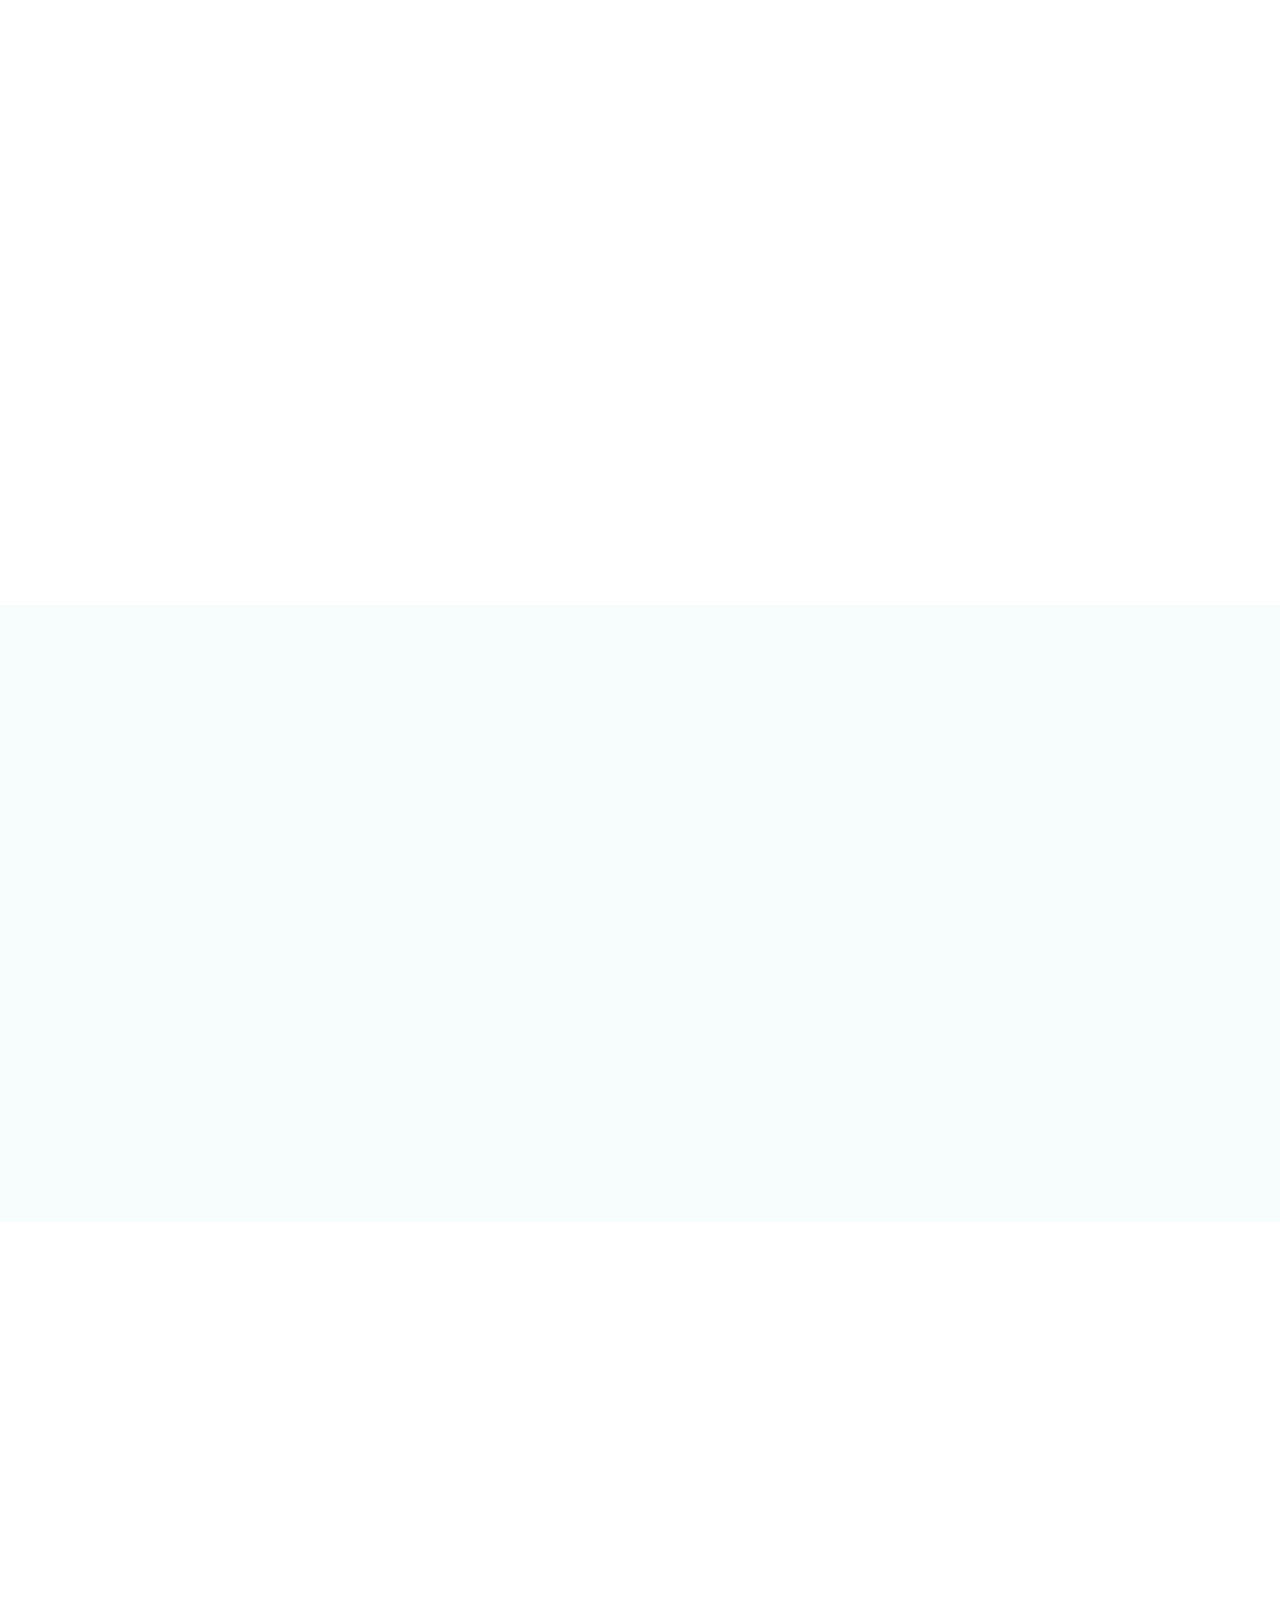
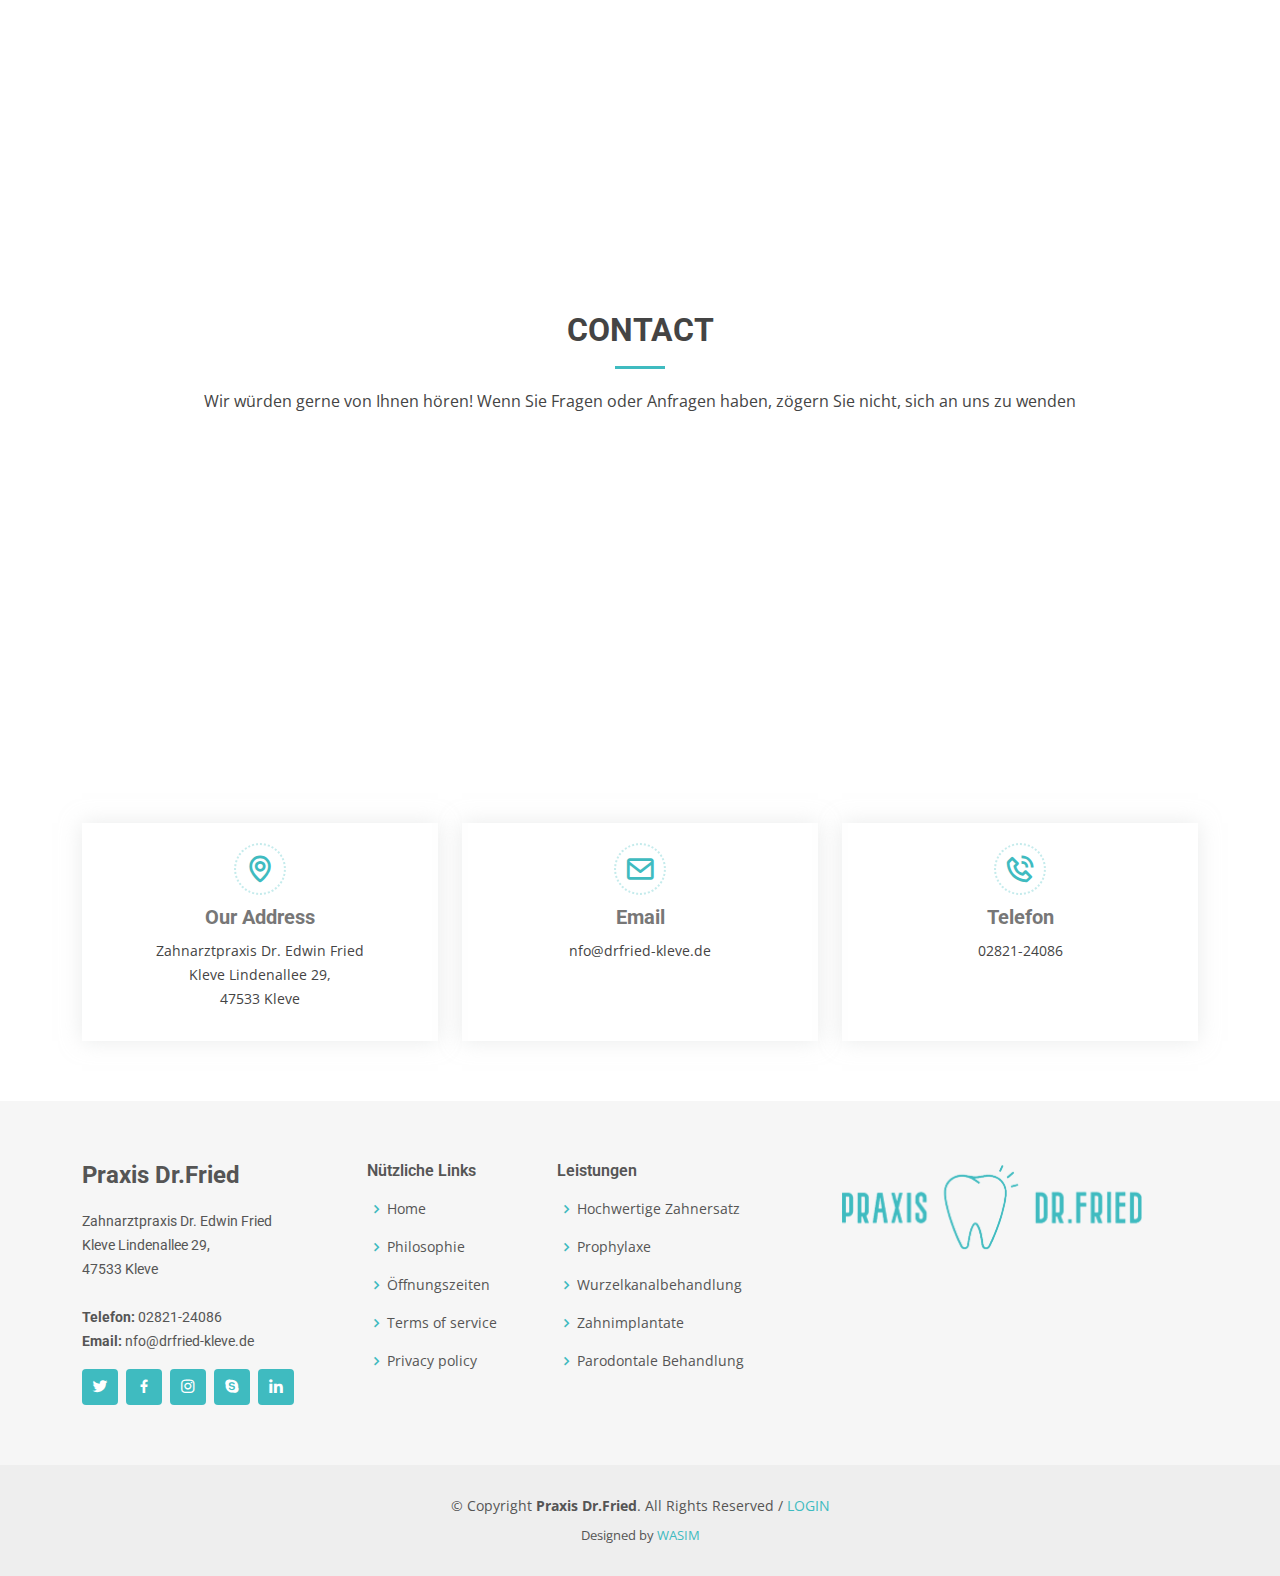
==== commit ae97626a: "Last request of changes.." ====
--- a/index.html
+++ b/index.html
@@ -61,13 +61,14 @@
         <ul>
           <li><a class="nav-link scrollto " href="index.html">Home</a></li>
           <li><a class="nav-link scrollto" href="philosophie.html">Philosophie </a></li>
-          <li><a class="nav-link scrollto" href="#doctors">Doctors</a></li>
+          <li><a class="nav-link scrollto" href="#doctors">Team</a></li>
           <li class="dropdown"><a href="#departments"><span>LEISTUNGEN</span> <i class="bi bi-chevron-down"></i></a>
             <ul>
               <li><a href="zahnimplantate.html">Zahnimplantate</a></li>
               <li><a href="prophylaxe.html">Prophylaxe</a></li>
               <li><a href="wurzelkanalbehandlung.html">Wurzelkanalbehandlung</a></li>
               <li><a href="hochwertige_zahnersatz.html">Hochwertige Zahnersatz</a></li>
+              <li><a href="parodontale_behandlung.html">Parodontale Behandlung</a></li>
             </ul>
           </li>
           <li><a class="nav-link scrollto" href="#contact">Contact</a></li>
@@ -92,7 +93,7 @@
         <div class="carousel-item active" style="background-image: url(assets/img/slide/slide-1.jpeg)">
           <img src="assets/img/slide/tooth.png" class="tooth" />
           <div class="container">
-            <h2>Willkommen Bei Praxis Dr.Fried</h2>
+            <h2>Willkommen in der Praxis Dr.Fried</h2>
             <!-- <p>Als etablierte Praxis legen wir großen Wert darauf, dass Sie sich in
               unserer Praxis wohl fühlen, mit unserer Behandlung zufrieden sind
               und gerne wiederkehren. Schöne und gesunde Zähne entstehen
@@ -341,9 +342,9 @@
 
         <div class="section-title">
           <h2>Leistungen</h2>
-          <p>Magnam dolores commodi suscipit. Necessitatibus eius consequatur ex aliquid fuga eum quidem. Sit sint
+          <!-- <p>Magnam dolores commodi suscipit. Necessitatibus eius consequatur ex aliquid fuga eum quidem. Sit sint
             consectetur velit. Quisquam quos quisquam cupiditate. Et nemo qui impedit suscipit alias ea. Quia fugiat sit
-            in iste officiis commodi quidem hic quas.</p>
+            in iste officiis commodi quidem hic quas.</p> -->
         </div>
 
         <div class="row" data-aos="fade-up" data-aos-delay="100">
@@ -387,11 +388,7 @@
                   Zähne zu ersetzen und ermöglichen eine natürliche und stabile
                   Zahnfunktion.
                   <br>
-                  Implantate sind künstliche Zahnwurzeln für stabilen Halt von Zahnersatz. Sie ersetzen
-                  verlorengegangene Zähne, fördern die Mundgesundheit und ermöglichen ästhetische Wiederherstellungen.
-                  Der Prozess der Osseointegration schafft eine zuverlässige Basis. Implantate schonen benachbarte Zähne
-                  und gewährleisten langfristige Stabilität. Wir bieten persönliche Beratungen für individuelle
-                  Implantatlösungen.
+
 
                 </p>
                 <a href="zahnimplantate.html" class="btn-get-started scrollto">Mehr lesen</a>
@@ -414,10 +411,7 @@
                 <!-- <img src="assets/img/departments-3.jpg" alt="" class="img-fluid"> -->
                 <p>Die Wurzelkanalbehandlung entfernt infiziertes Gewebe aus einem Zahn, reinigt und verschließt die
                   Wurzelkanäle, um erneute Infektionen zu verhindern. Sie lindert Schmerzen und wird schmerzfrei unter
-                  lokaler Betäubung durchgeführt. Unsere persönliche Beratung unterstützt Sie dabei. Die parodontale
-                  Behandlung verbessert die Gesundheit des Zahnhalteapparats durch Maßnahmen wie Zahnsteinentfernung und
-                  chirurgische Eingriffe. Sie reduziert Entzündungen und schützt die Strukturen, die die Zähne stützen.
-                  Unsere individuelle Beratung ist entscheidend für Ihre langfristige Zahngesundheit.</p>
+                  lokaler Betäubung durchgeführt. Unsere persönliche Beratung unterstützt Sie dabei.</p>
                 <a href="wurzelkanalbehandlung.html" class="btn-get-started scrollto">Mehr lesen</a>
               </div>
               <div class="tab-pane" id="tab-4">
@@ -429,6 +423,19 @@
                   individuellen Bedürfnissen. Wir bieten persönliche Beratungen für maßgeschneiderten Zahnersatz.</p>
                 <a href="hochwertige_zahnersatz.html" class="btn-get-started scrollto">Mehr lesen</a>
               </div>
+              <div class="tab-pane" id="tab-5">
+                <h3>Parodontale Behandlung</h3>
+
+                <p>
+                  Die parodontale Behandlung zielt darauf ab, die Gesundheit des Zahnhalteapparats, einschließlich
+                  Zahnfleisch, Kieferknochen und Bindegewebe, zu verbessern. Dies wird typischerweise durch Maßnahmen
+                  wie Zahnsteinentfernung, Wurzelglättung, Scaling und in fortgeschrittenen Fällen chirurgische
+                  Eingriffe erreicht. Das Hauptziel ist es, Entzündungen zu reduzieren, das Zahnfleisch zu verbessern
+                  und die Strukturen, die die Zähne unterstützen, zu schützen. Eine optimale parodontale Gesundheit ist
+                  wichtig für den langfristigen Erhalt der Zähne und das allgemeine Mundgesundheit. Eine individuelle
+                  Beratung kann helfen, die geeigneten Maßnahmen für Ihre spezifische Situation festzulegen..</p>
+                <a href="parodontale_behandlung.html" class="btn-get-started scrollto">Mehr lesen</a>
+              </div>
             </div>
           </div>
         </div>
@@ -444,7 +451,7 @@
       <div class="container" data-aos="fade-up">
 
         <div class="section-title">
-          <h2>Testimonials</h2>
+          <h2>Das sagen unsere Patienten</h2>
           <p>Entdecken Sie die Erfahrungen unserer geschätzten Patienten und erfahren Sie mehr über die außergewöhnliche
             Betreuung und den Service, den wir bieten. Wir sind stolz auf das positive Feedback, das wir erhalten haben,
             und fühlen uns geehrt, diese Testimonials mit Ihnen zu teilen.</p>
@@ -616,7 +623,7 @@
               </div>
               <div class="member-info">
                 <h4>Dr. Edwin Fried</h4>
-                <span>Chief Medical Officer</span>
+                <span>Zahnarzt</span>
               </div>
             </div>
           </div>
@@ -635,7 +642,7 @@
               </div>
               <div class="member-info">
                 <h4>Walter White</h4>
-                <span>Chief Medical Officer</span>
+                <span>Zahnarzt</span>
               </div>
             </div>
           </div>
@@ -668,8 +675,6 @@
                   src="assets/img/gallery/gallery-4.jpeg" class="img-fluid" alt=""></a></div>
             <div class="swiper-slide"><a class="gallery-lightbox" href="assets/img/gallery/gallery-5.jpeg"><img
                   src="assets/img/gallery/gallery-5.jpeg" class="img-fluid" alt=""></a></div>
-            <div class="swiper-slide"><a class="gallery-lightbox" href="assets/img/gallery/gallery-6.jpeg"><img
-                  src="assets/img/gallery/gallery-6.jpeg" class="img-fluid" alt=""></a></div>
             <div class="swiper-slide"><a class="gallery-lightbox" href="assets/img/gallery/gallery-7.jpeg"><img
                   src="assets/img/gallery/gallery-7.jpeg" class="img-fluid" alt=""></a></div>
             <div class="swiper-slide"><a class="gallery-lightbox" href="assets/img/gallery/gallery-8.jpeg"><img
@@ -813,6 +818,9 @@
               </li>
               <li><i class="bx bx-chevron-right"></i> <a href="zahnimplantate.html">Zahnimplantate</a></li>
               <!-- <li><i class="bx bx-chevron-right"></i> <a href="#">Graphic Design</a></li> -->
+              <li><i class="bx bx-chevron-right"></i> <a href="parodontale_behandlung.html">Parodontale
+                  Behandlung</a>
+              </li>
             </ul>
           </div>
 
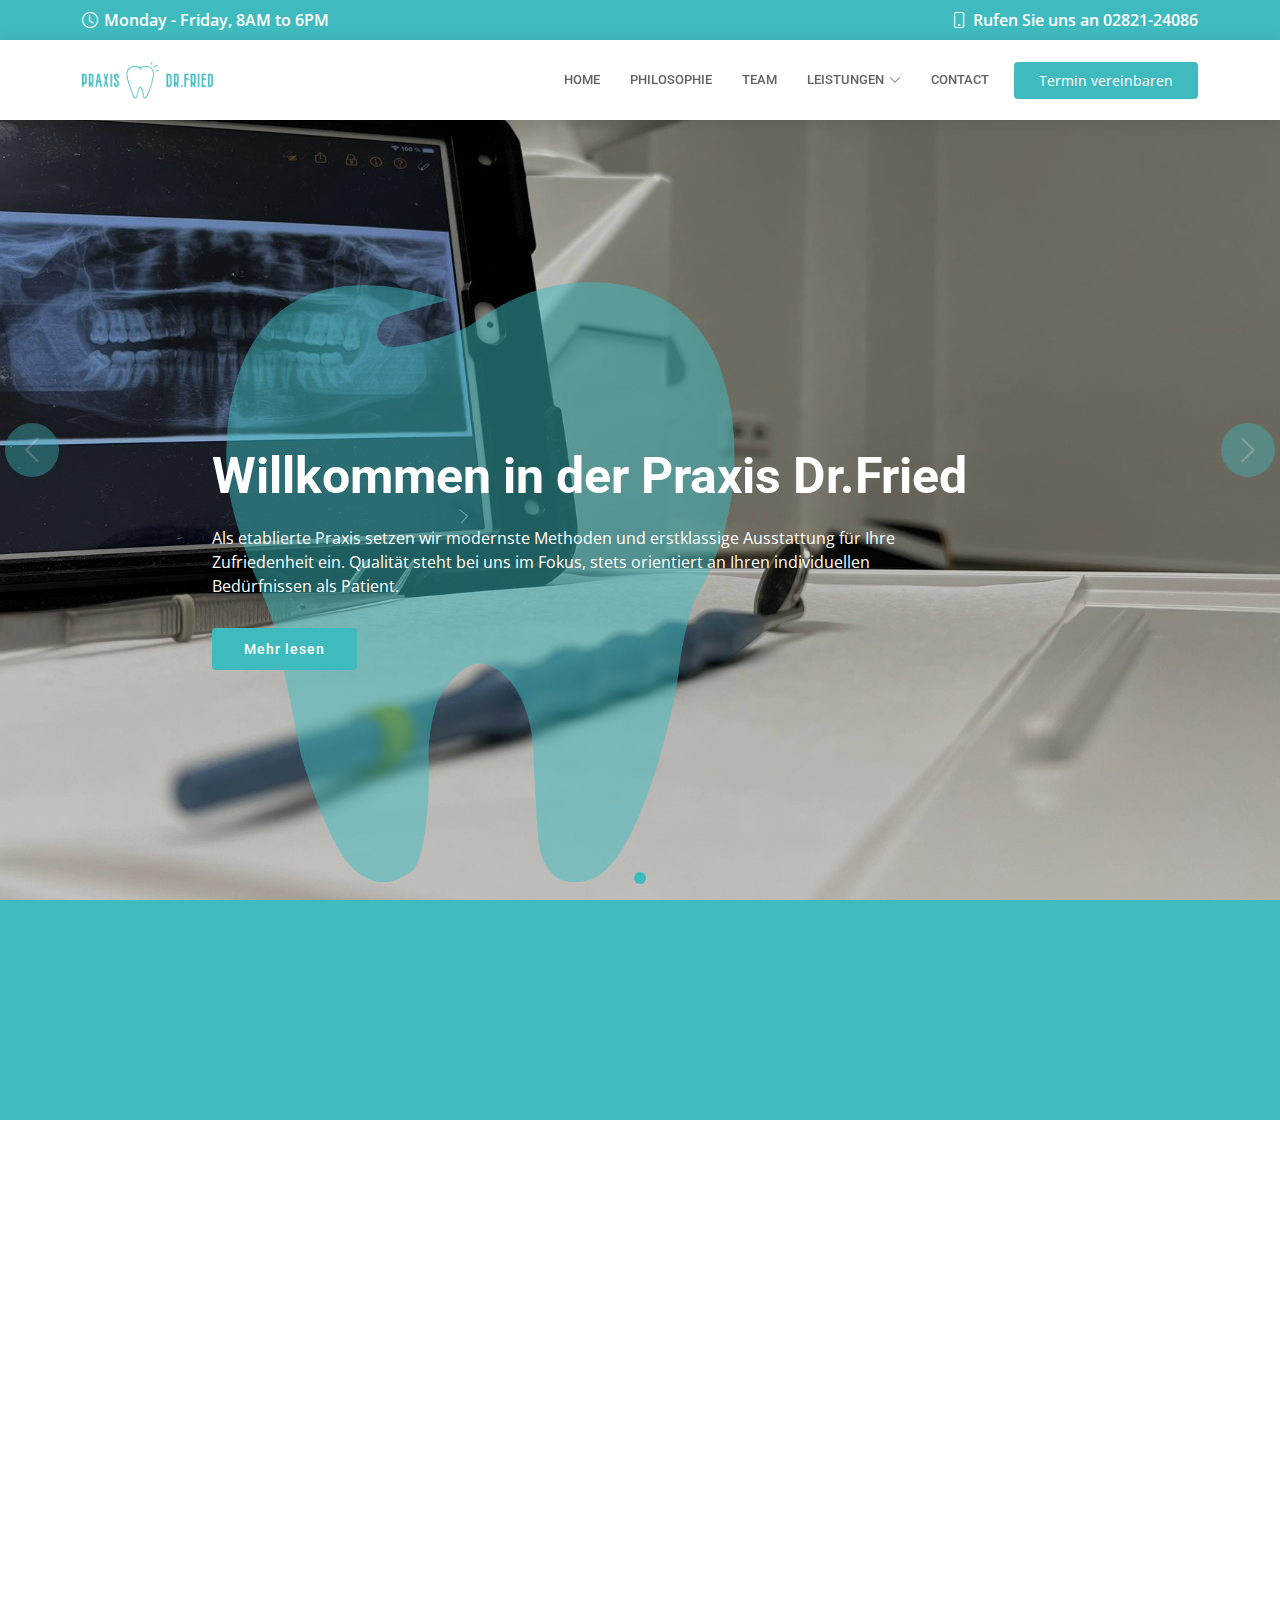
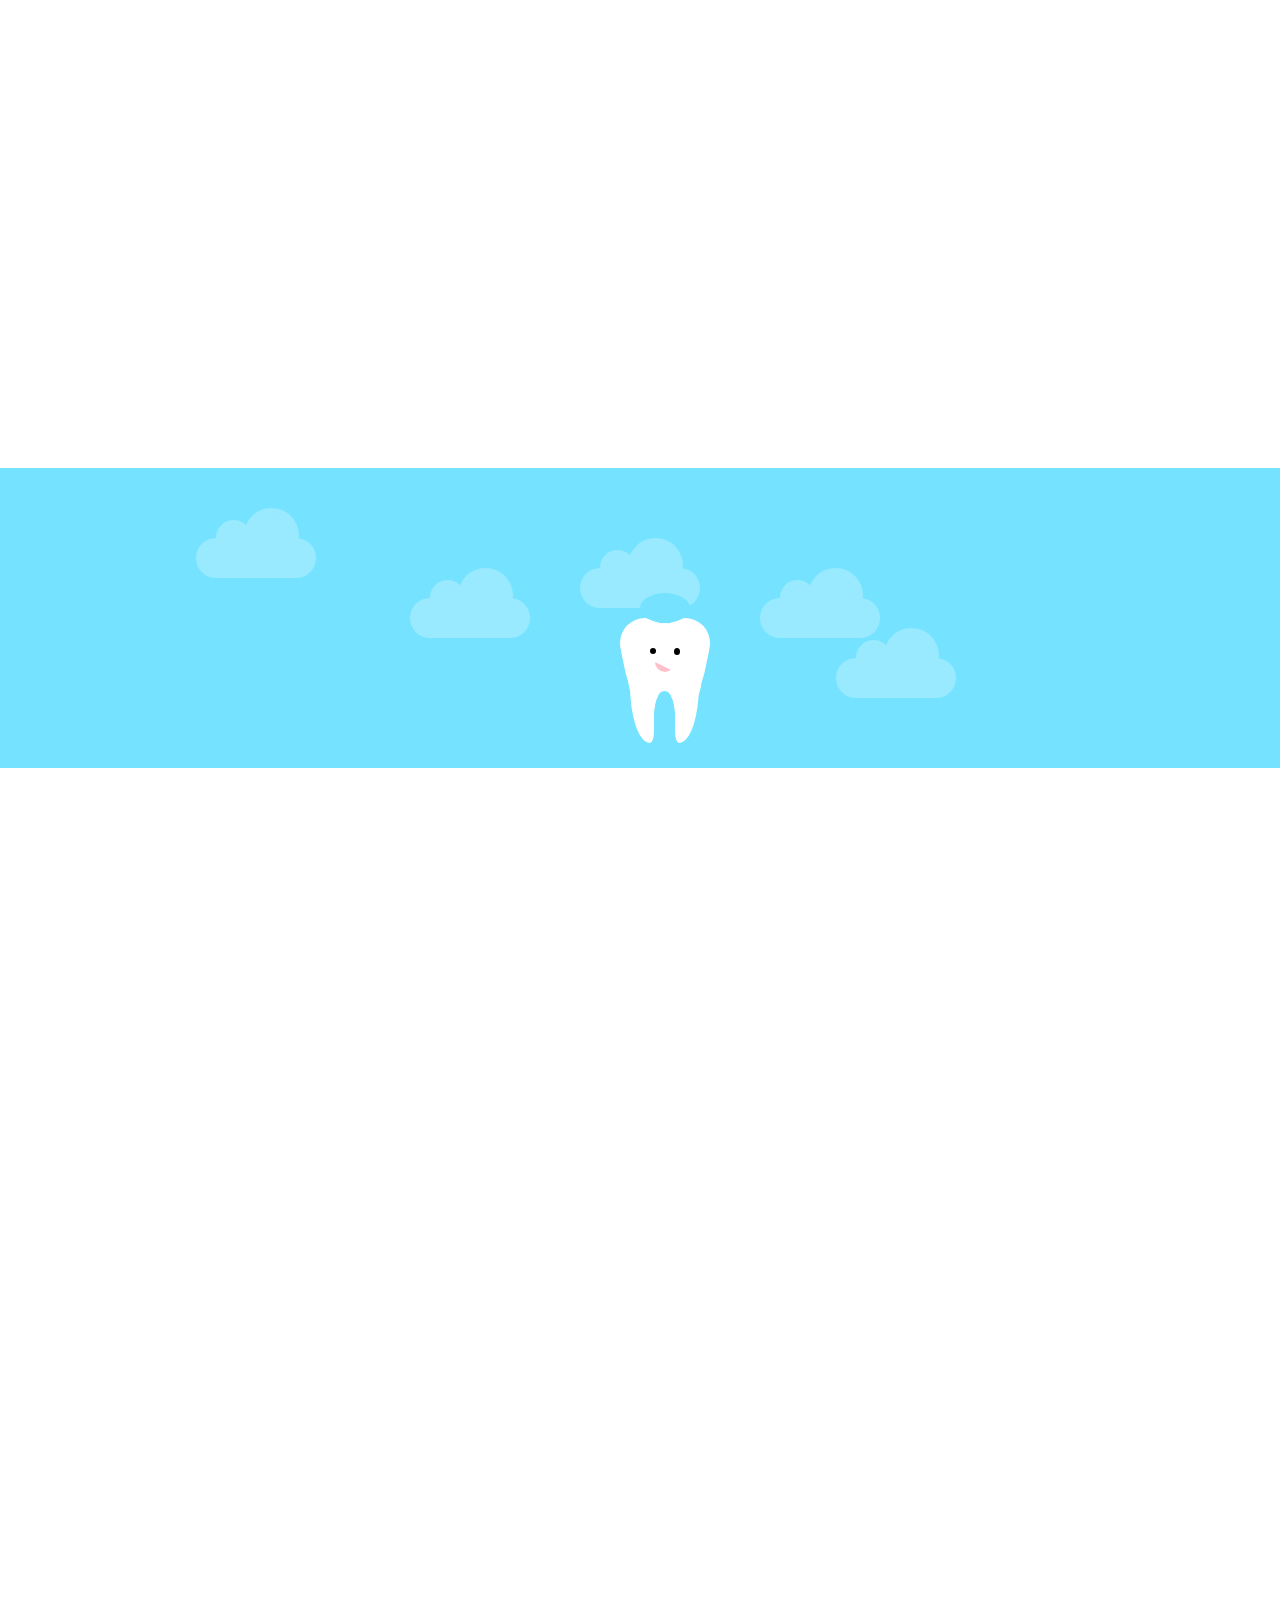
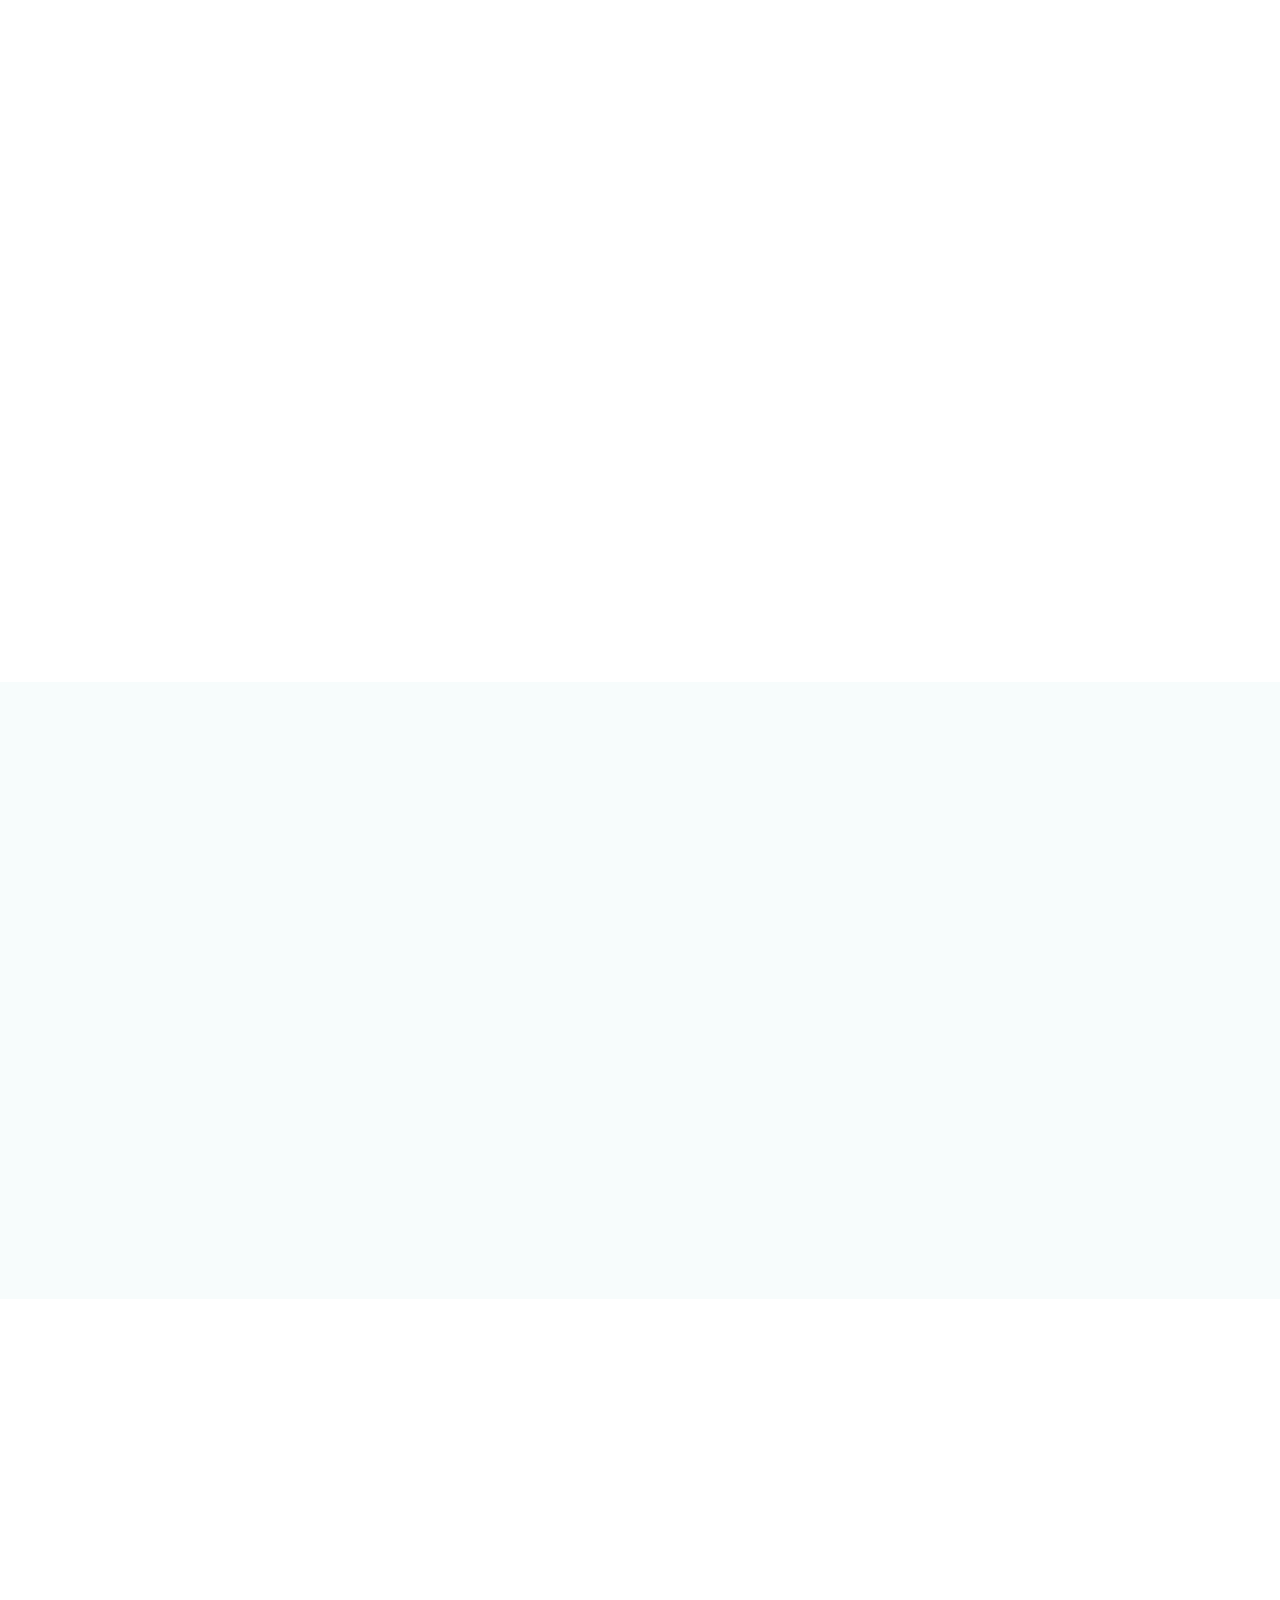
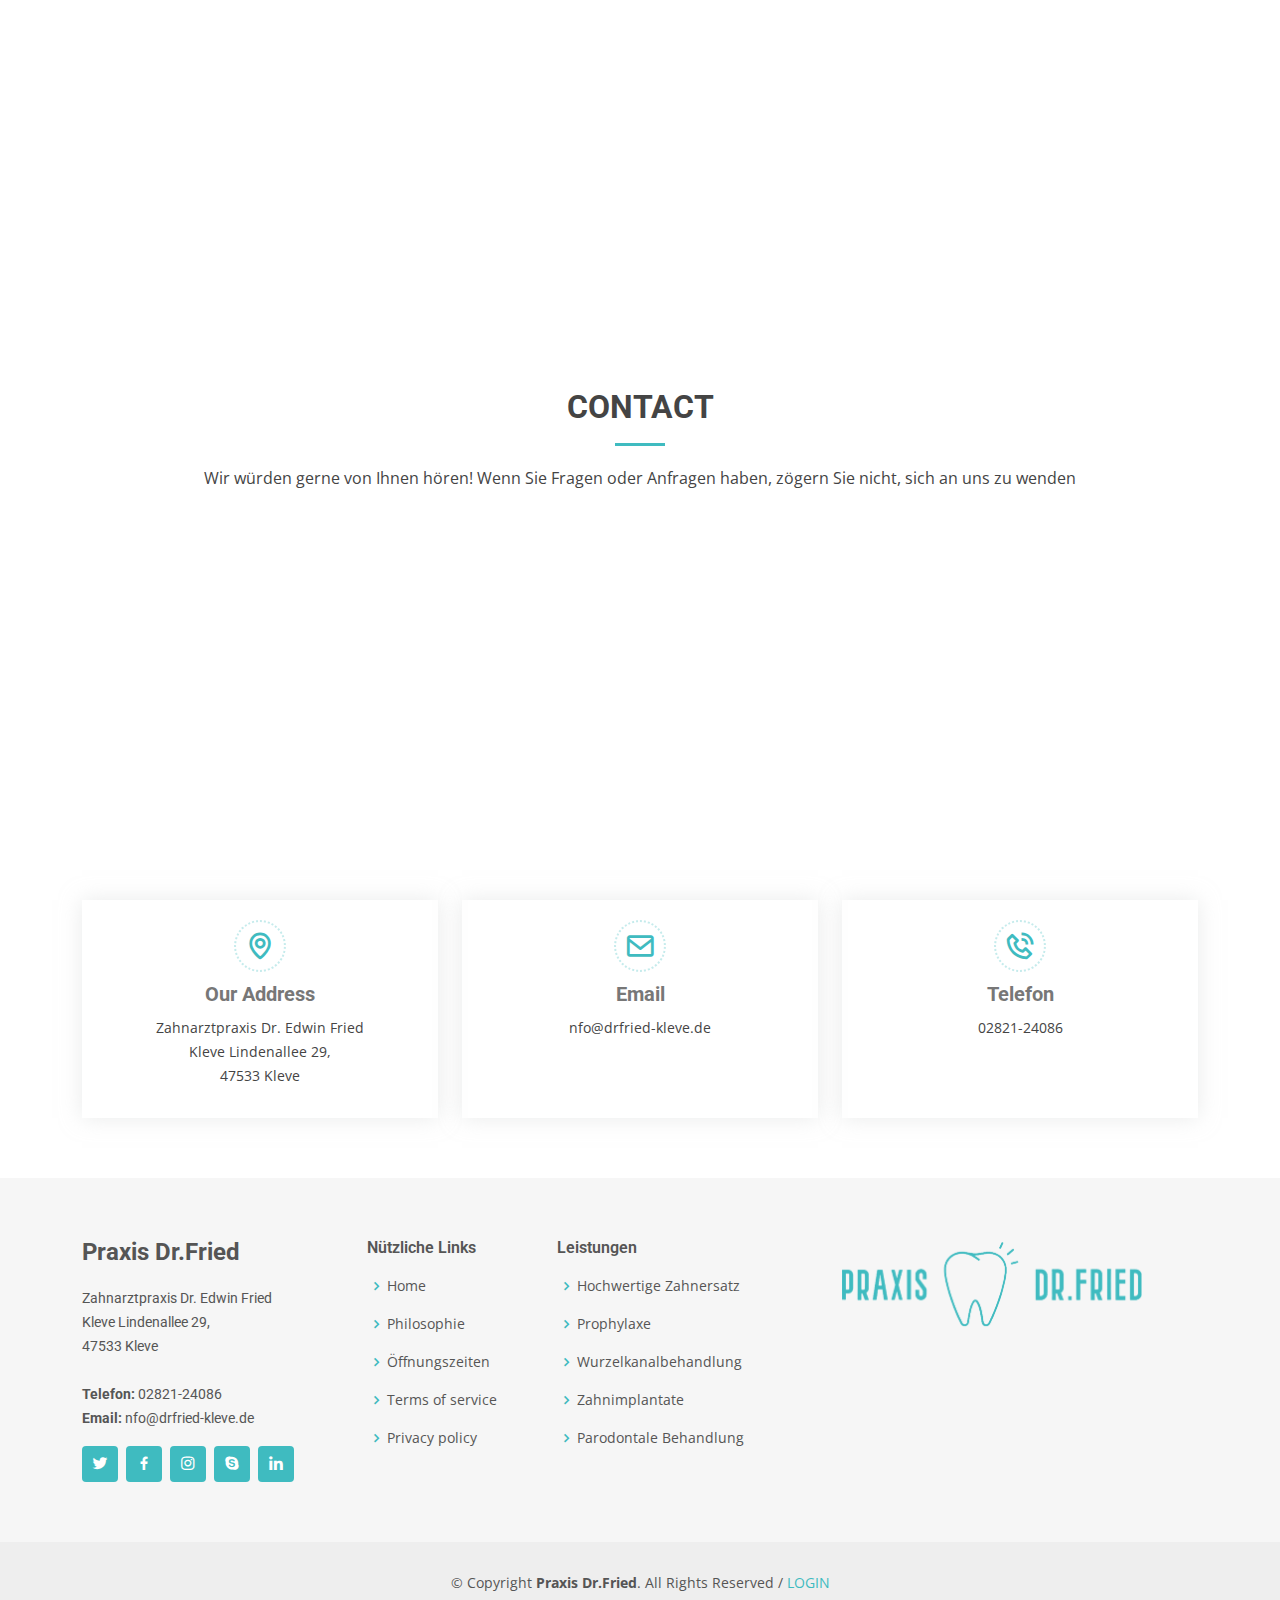
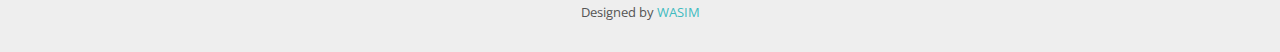
==== commit 130cb953: "Fixing LEISTUNGEN" ====
--- a/index.html
+++ b/index.html
@@ -371,6 +371,12 @@
               <li class="nav-item mt-2">
                 <a class="nav-link" data-bs-toggle="tab" data-bs-target="#tab-4">
                   <h4>Hochwertige Zahnersatz</h4>
+                  <!-- <p>Ratione hic sapiente nostrum doloremque illum nulla praesentium id</p> -->
+                </a>
+              </li>
+              <li class="nav-item mt-2">
+                <a class="nav-link" data-bs-toggle="tab" data-bs-target="#tab-5">
+                  <h4>Parodontale Behandlung</h4>
                   <!-- <p>Ratione hic sapiente nostrum doloremque illum nulla praesentium id</p> -->
                 </a>
               </li>
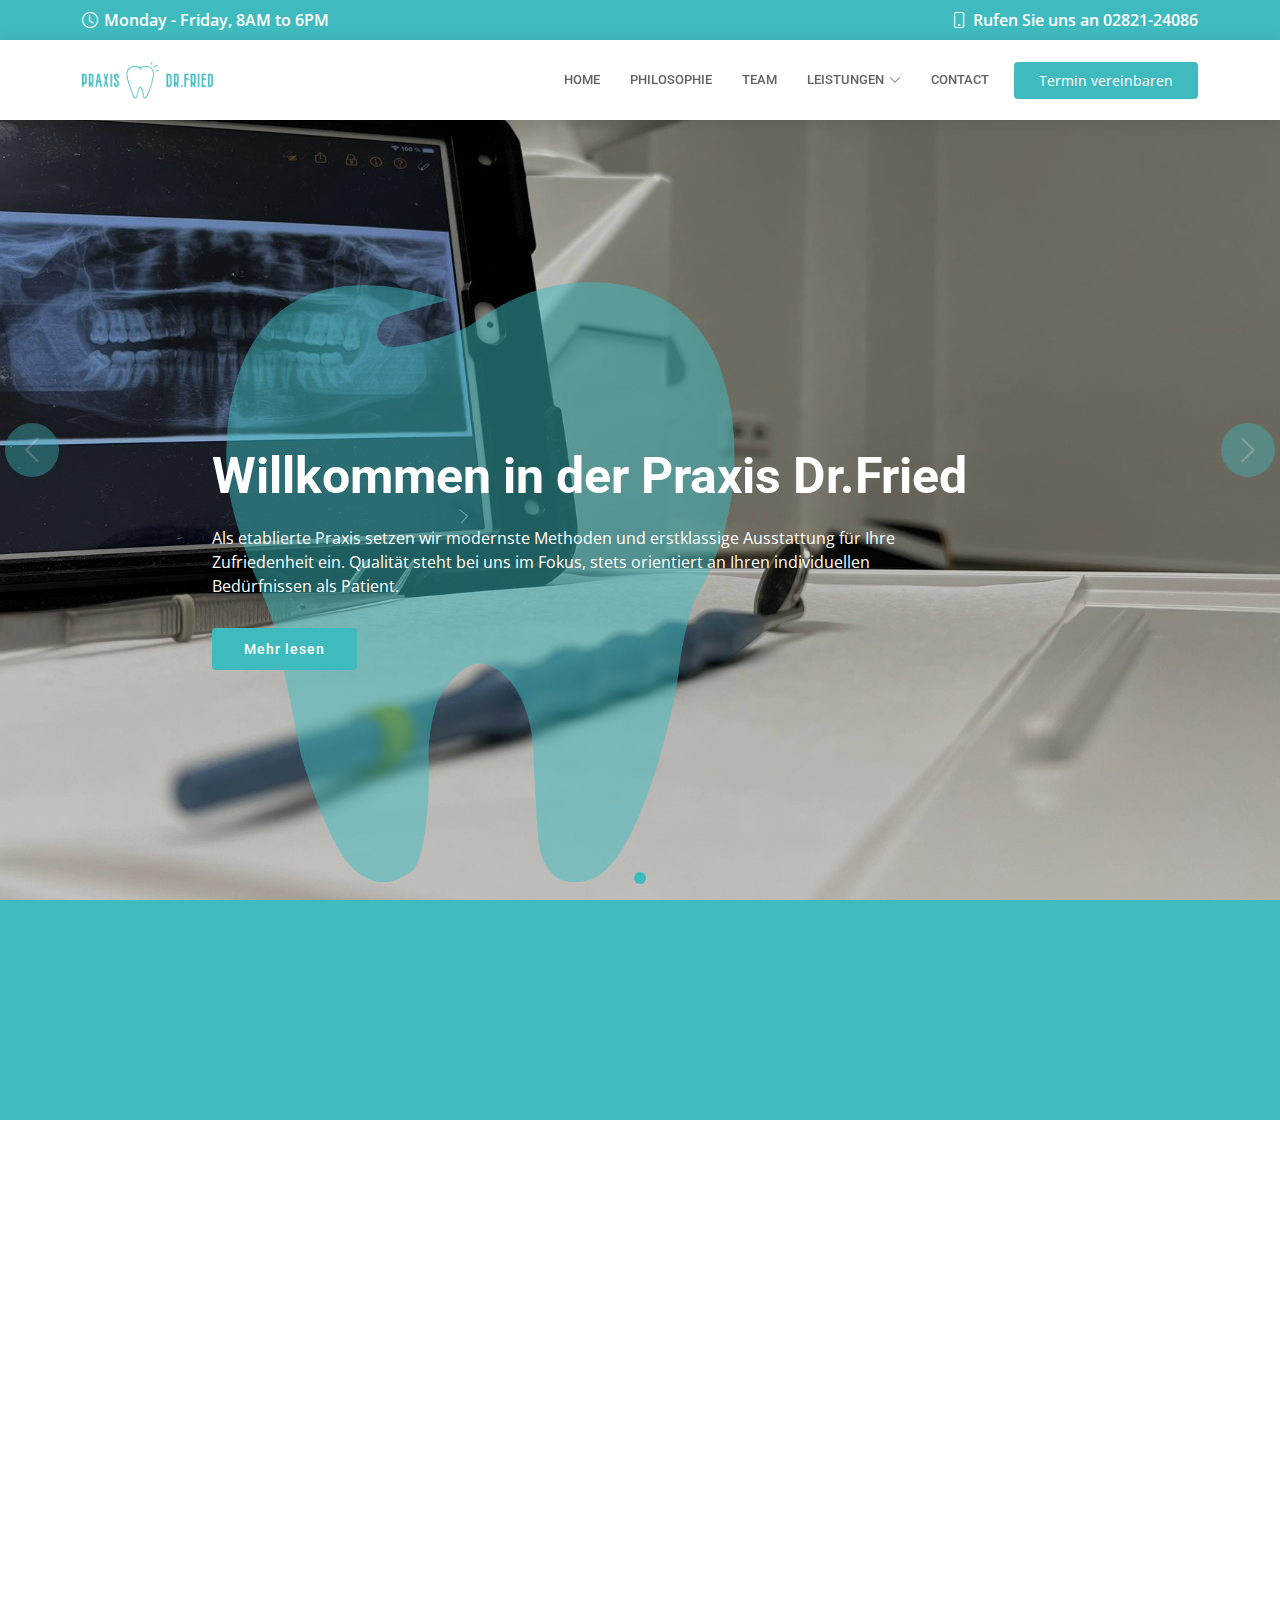
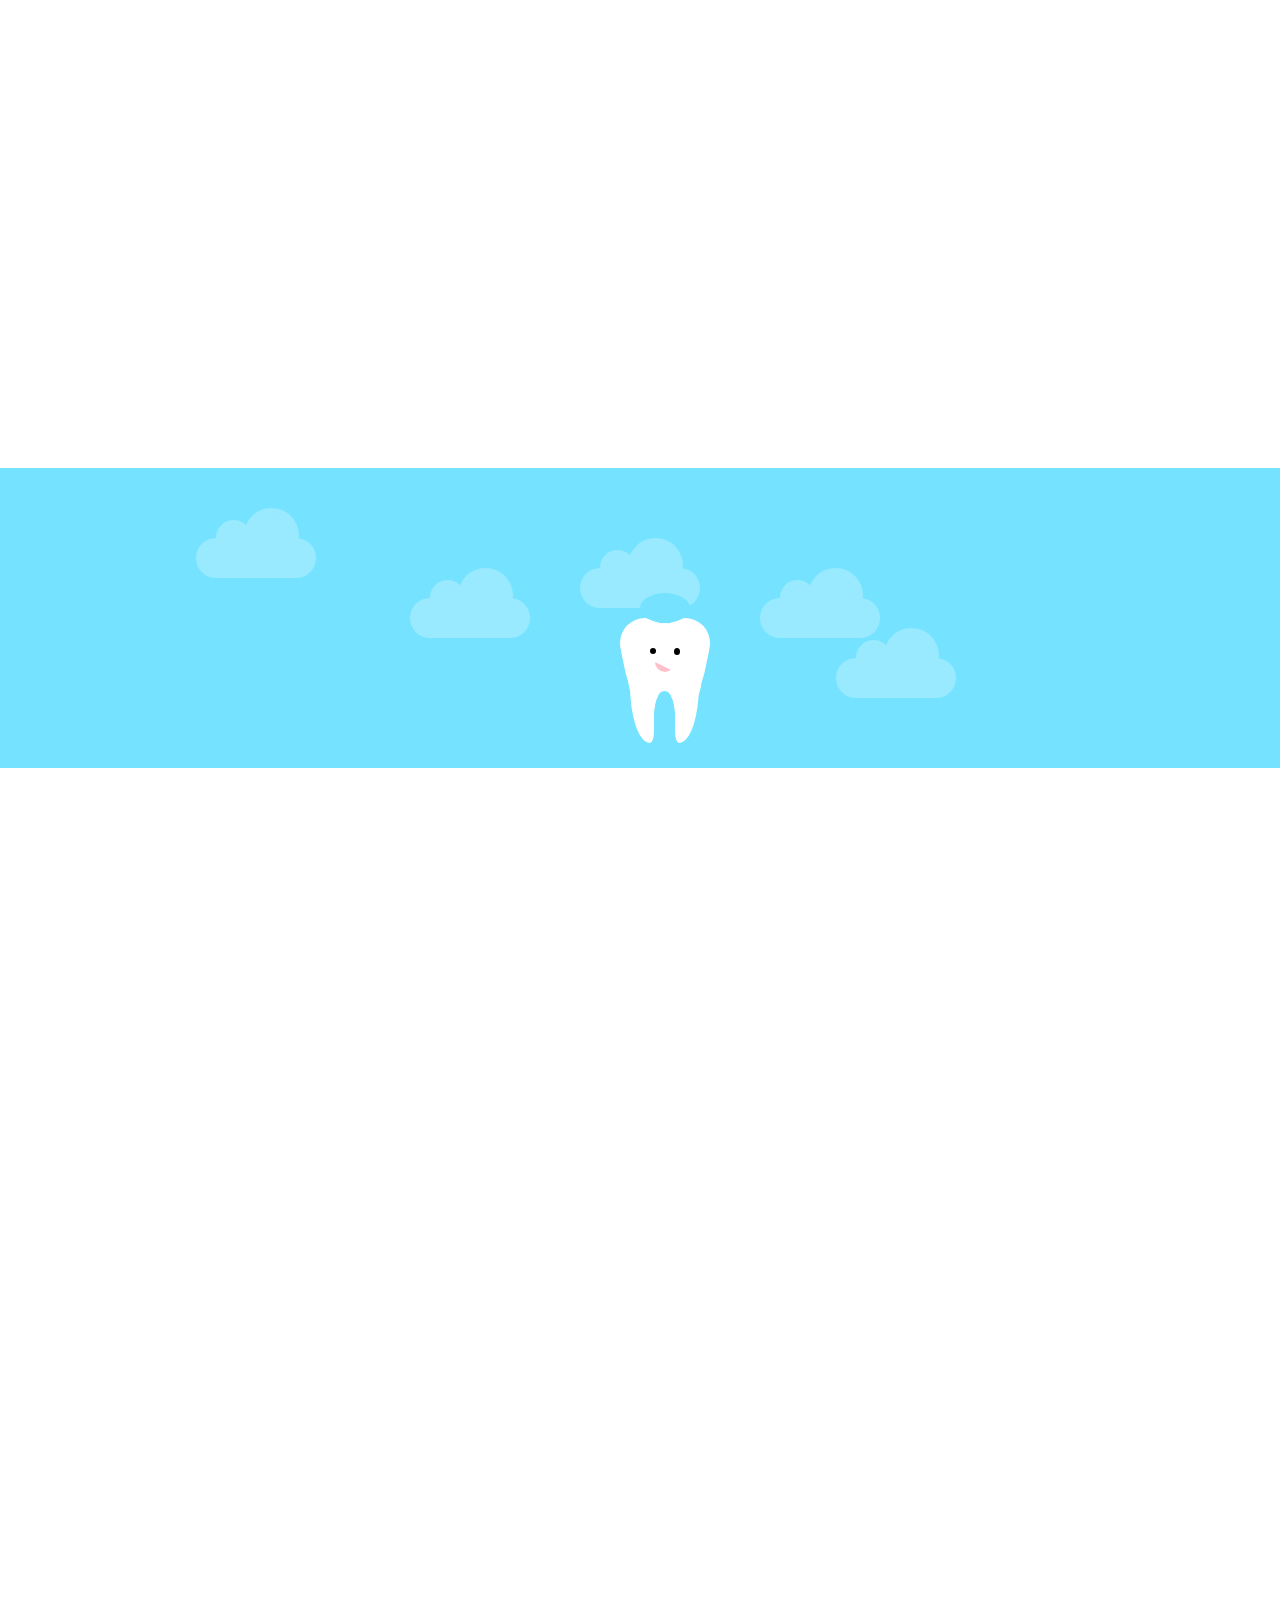
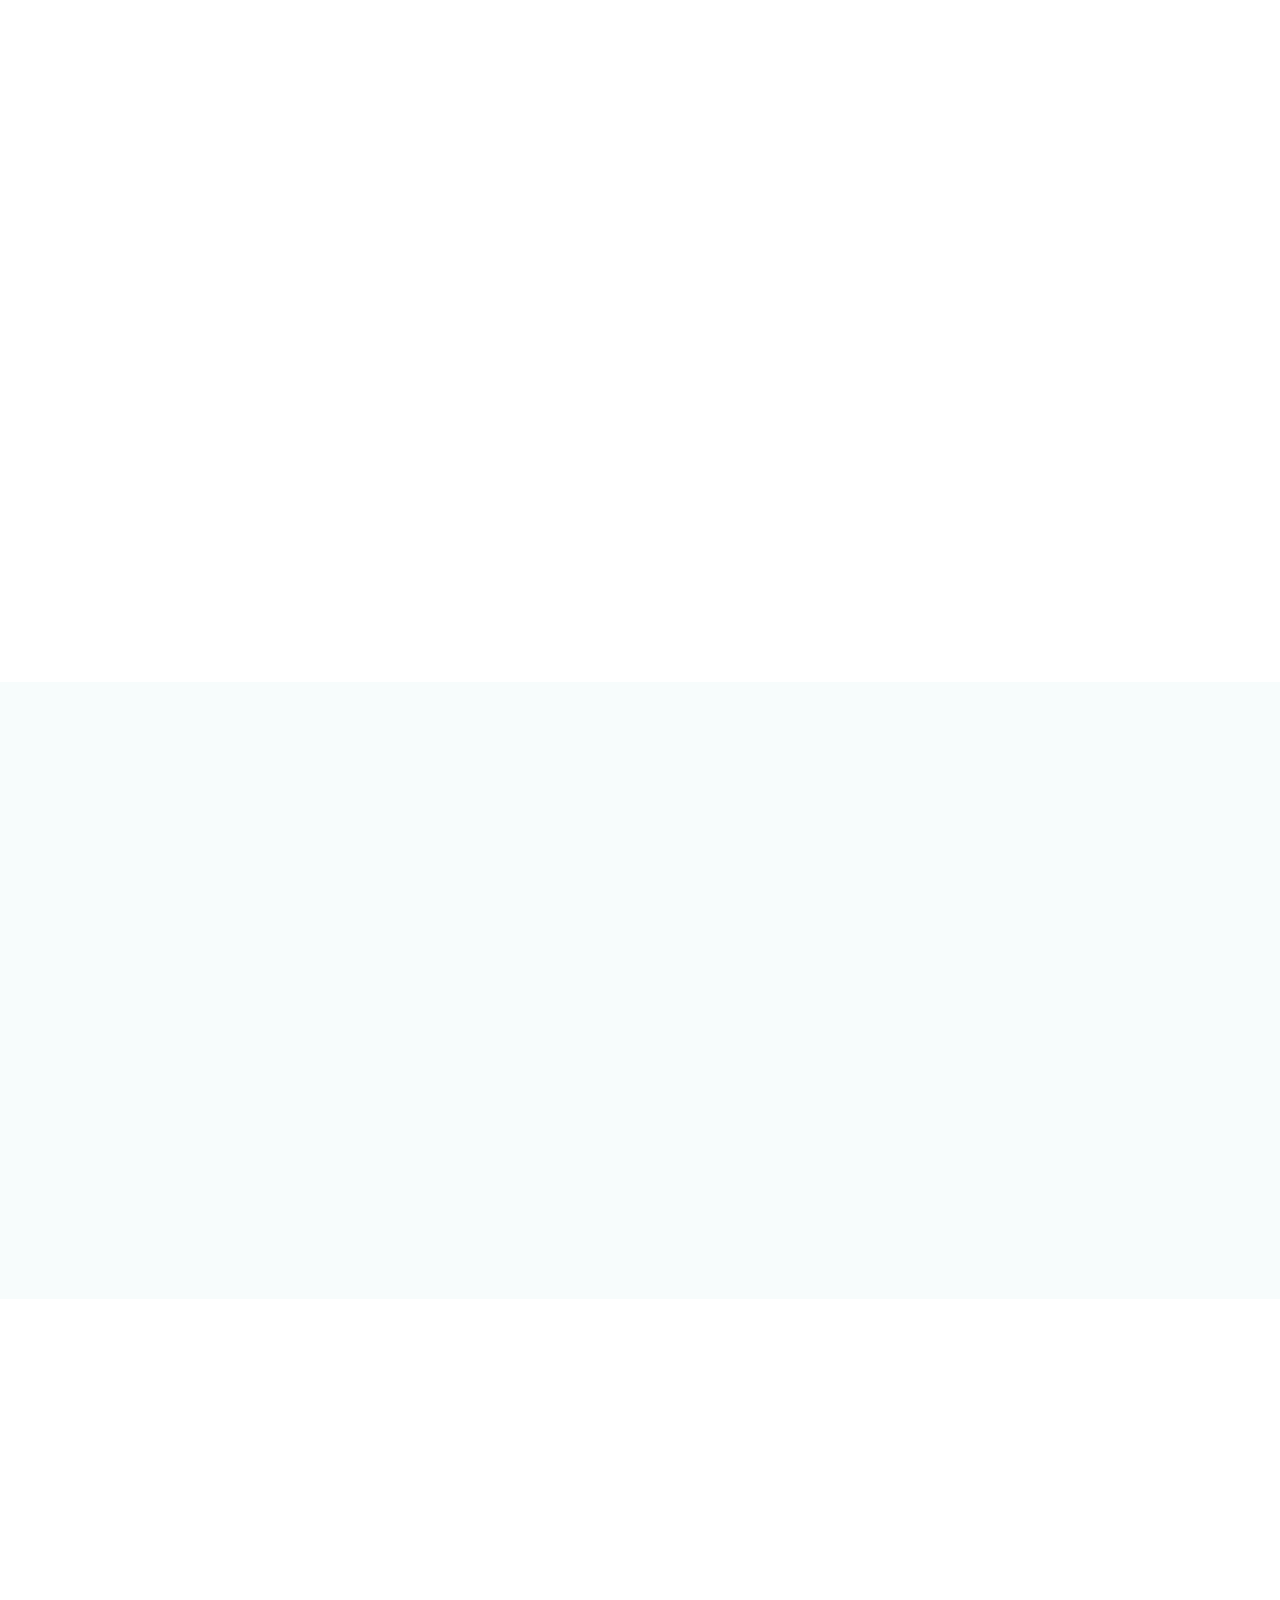
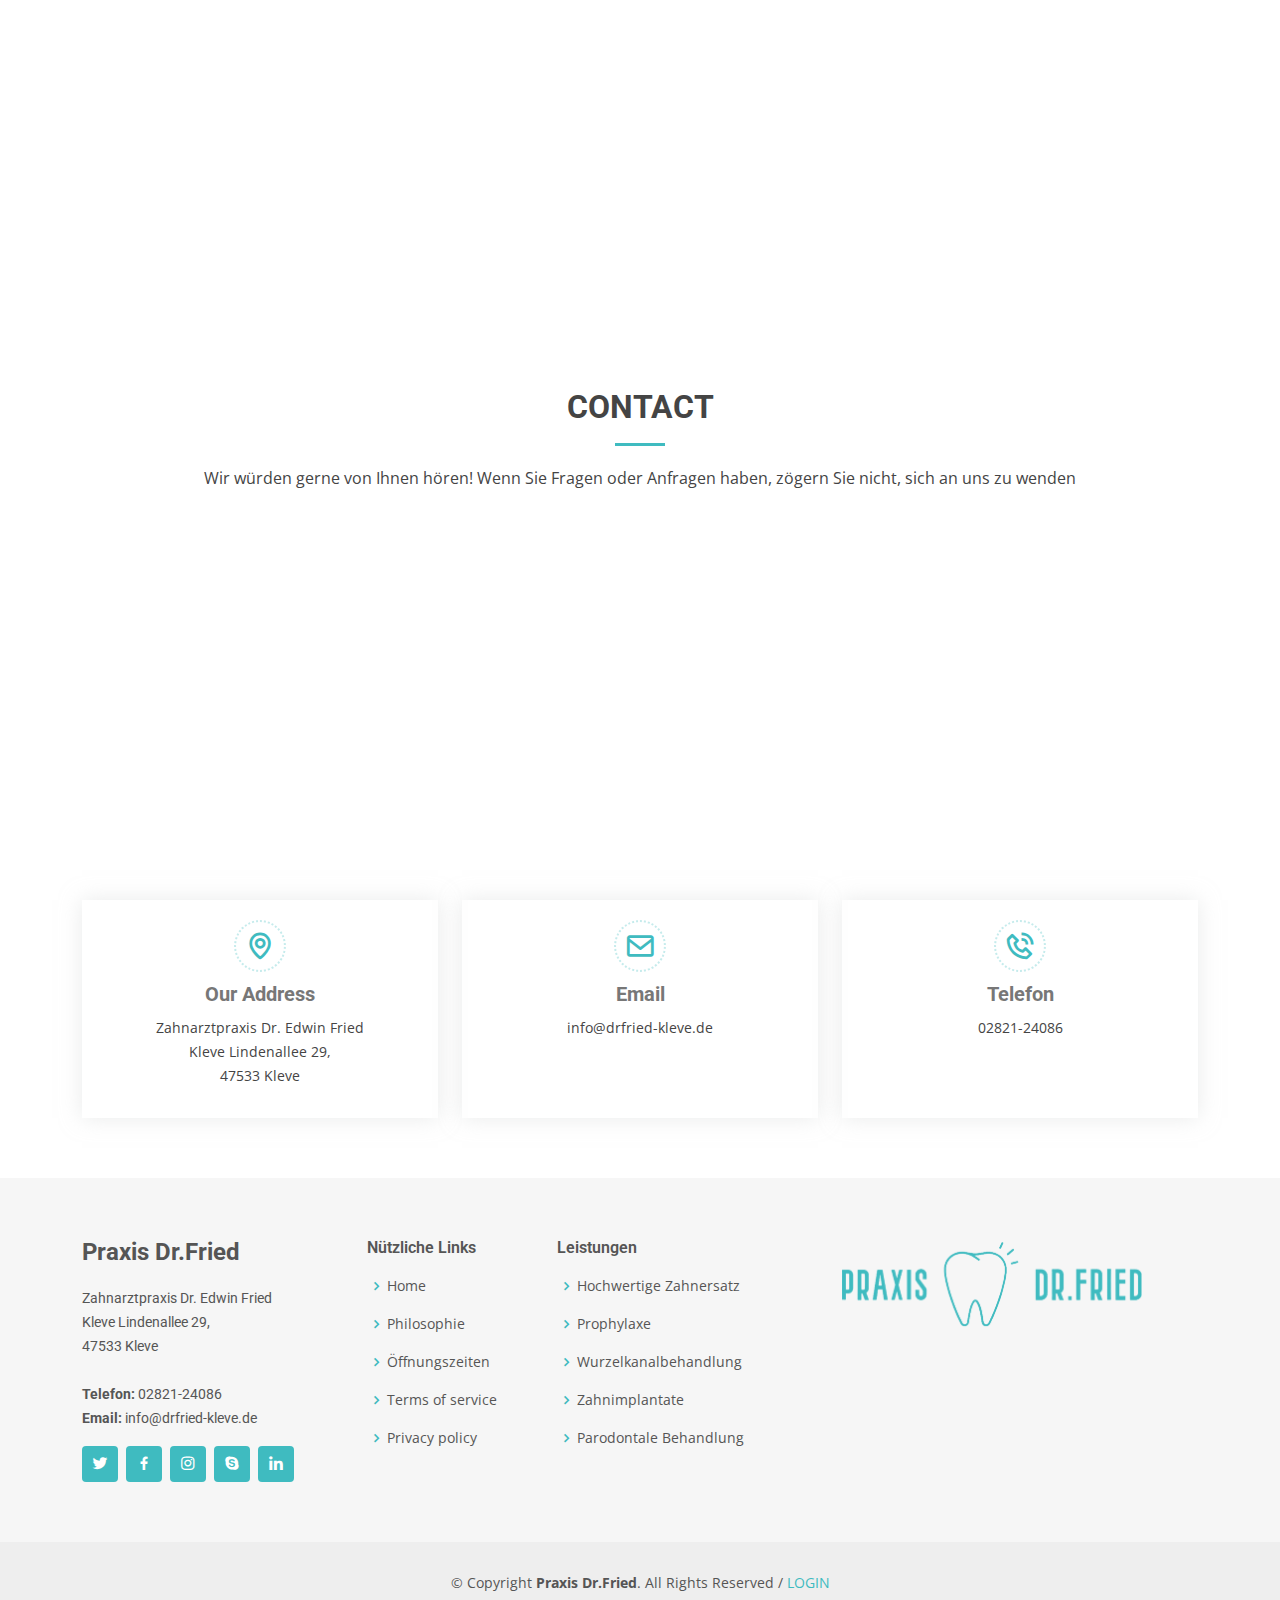
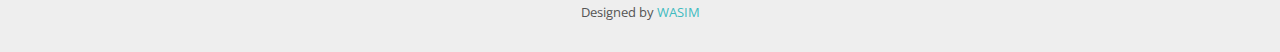
==== commit 386ef308: "Making last changes on TEAM and EMAIL" ====
--- a/index.html
+++ b/index.html
@@ -610,7 +610,7 @@
               </div>
               <div class="member-info">
                 <h4>Ahmed Doko</h4>
-                <span>Zahnärztin</span>
+                <span>Zahnarzt</span>
               </div>
             </div>
           </div>
@@ -647,8 +647,8 @@
                 </div>
               </div>
               <div class="member-info">
-                <h4>Walter White</h4>
-                <span>Zahnarzt</span>
+                <h4>Augustyniak Rosen</h4>
+                <span>Zahnärztin</span>
               </div>
             </div>
           </div>
@@ -749,7 +749,7 @@
               <div class="info-box mt-4">
                 <i class="bx bx-envelope"></i>
                 <h3>Email</h3>
-                <p>nfo@drfried-kleve.de<br><br><br></p>
+                <p>info@drfried-kleve.de<br><br><br></p>
               </div>
             </div>
 
@@ -790,7 +790,7 @@
                 <br>Kleve Lindenallee 29, <br>
                 47533 Kleve<br><br>
                 <strong>Telefon:</strong> 02821-24086<br>
-                <strong>Email:</strong> nfo@drfried-kleve.de<br>
+                <strong>Email:</strong> info@drfried-kleve.de<br>
               </p>
               <div class="social-links mt-3">
                 <a href="#" class="twitter"><i class="bx bxl-twitter"></i></a>
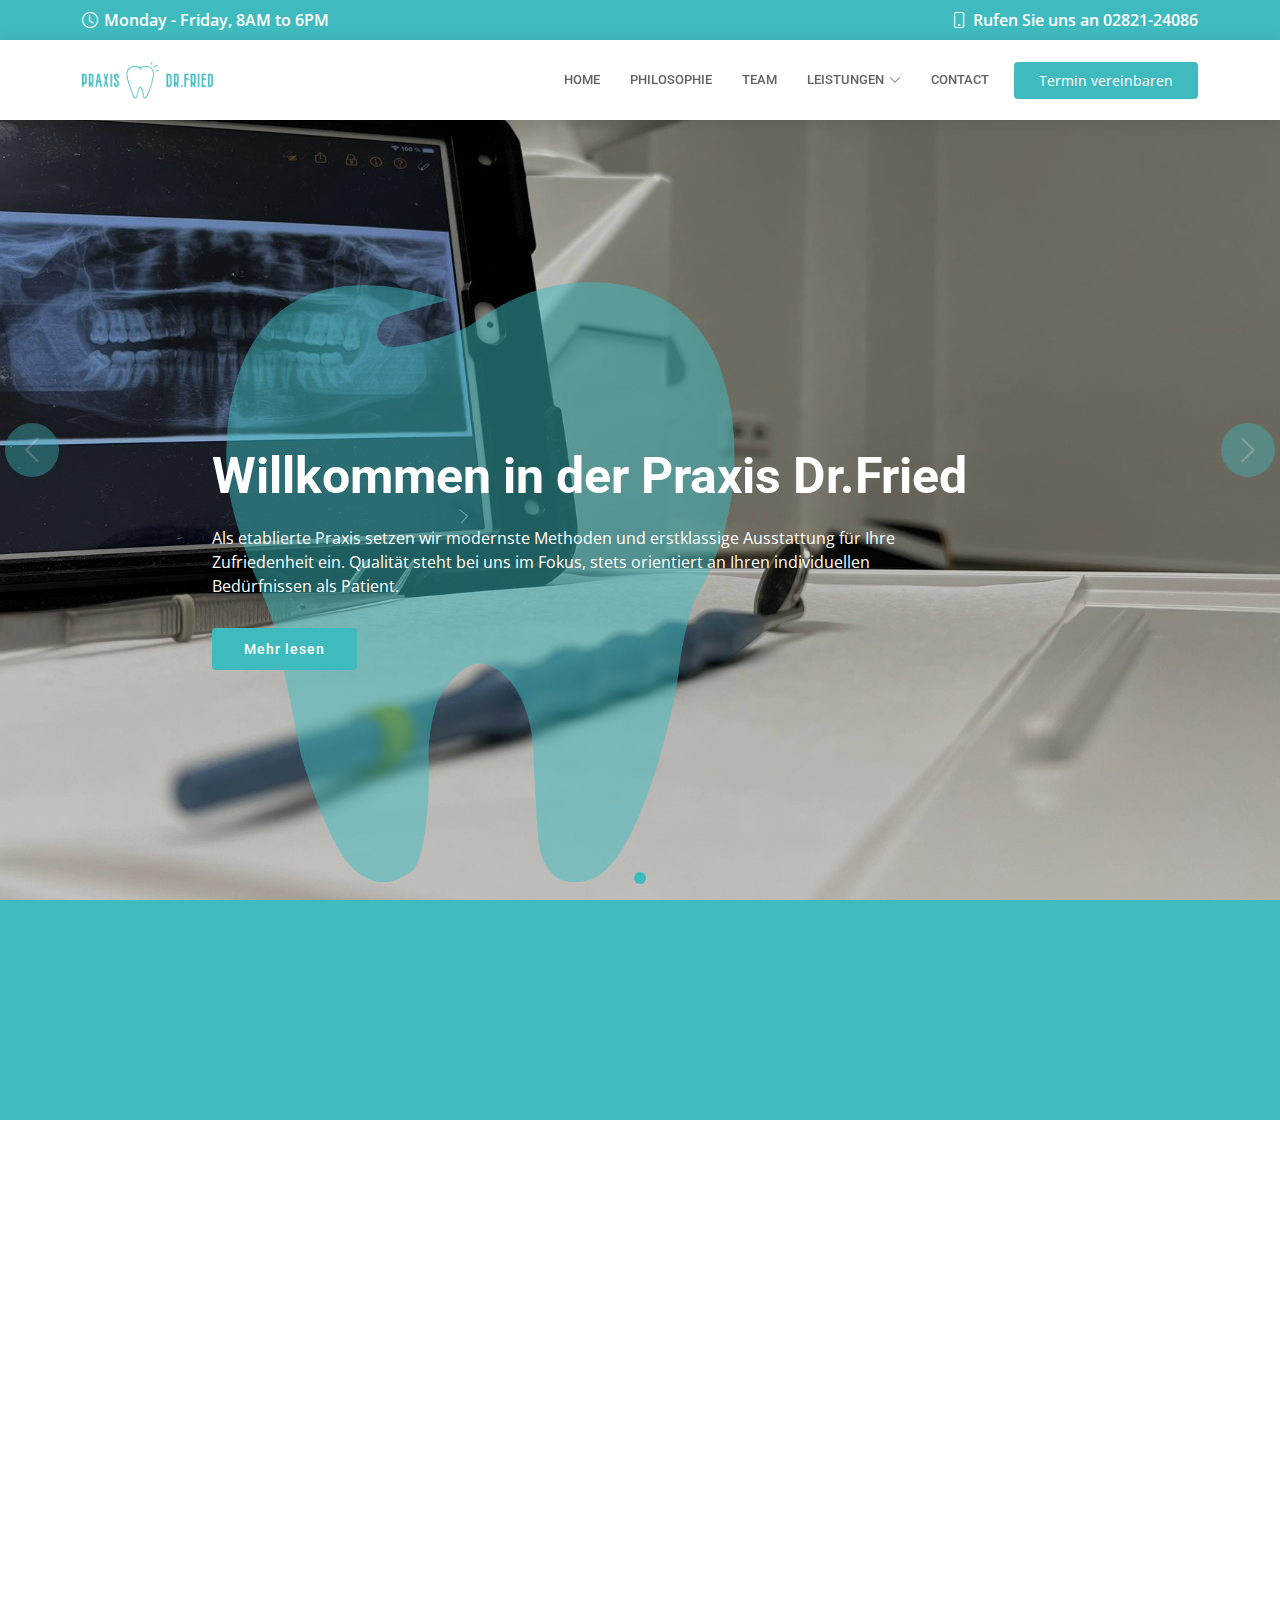
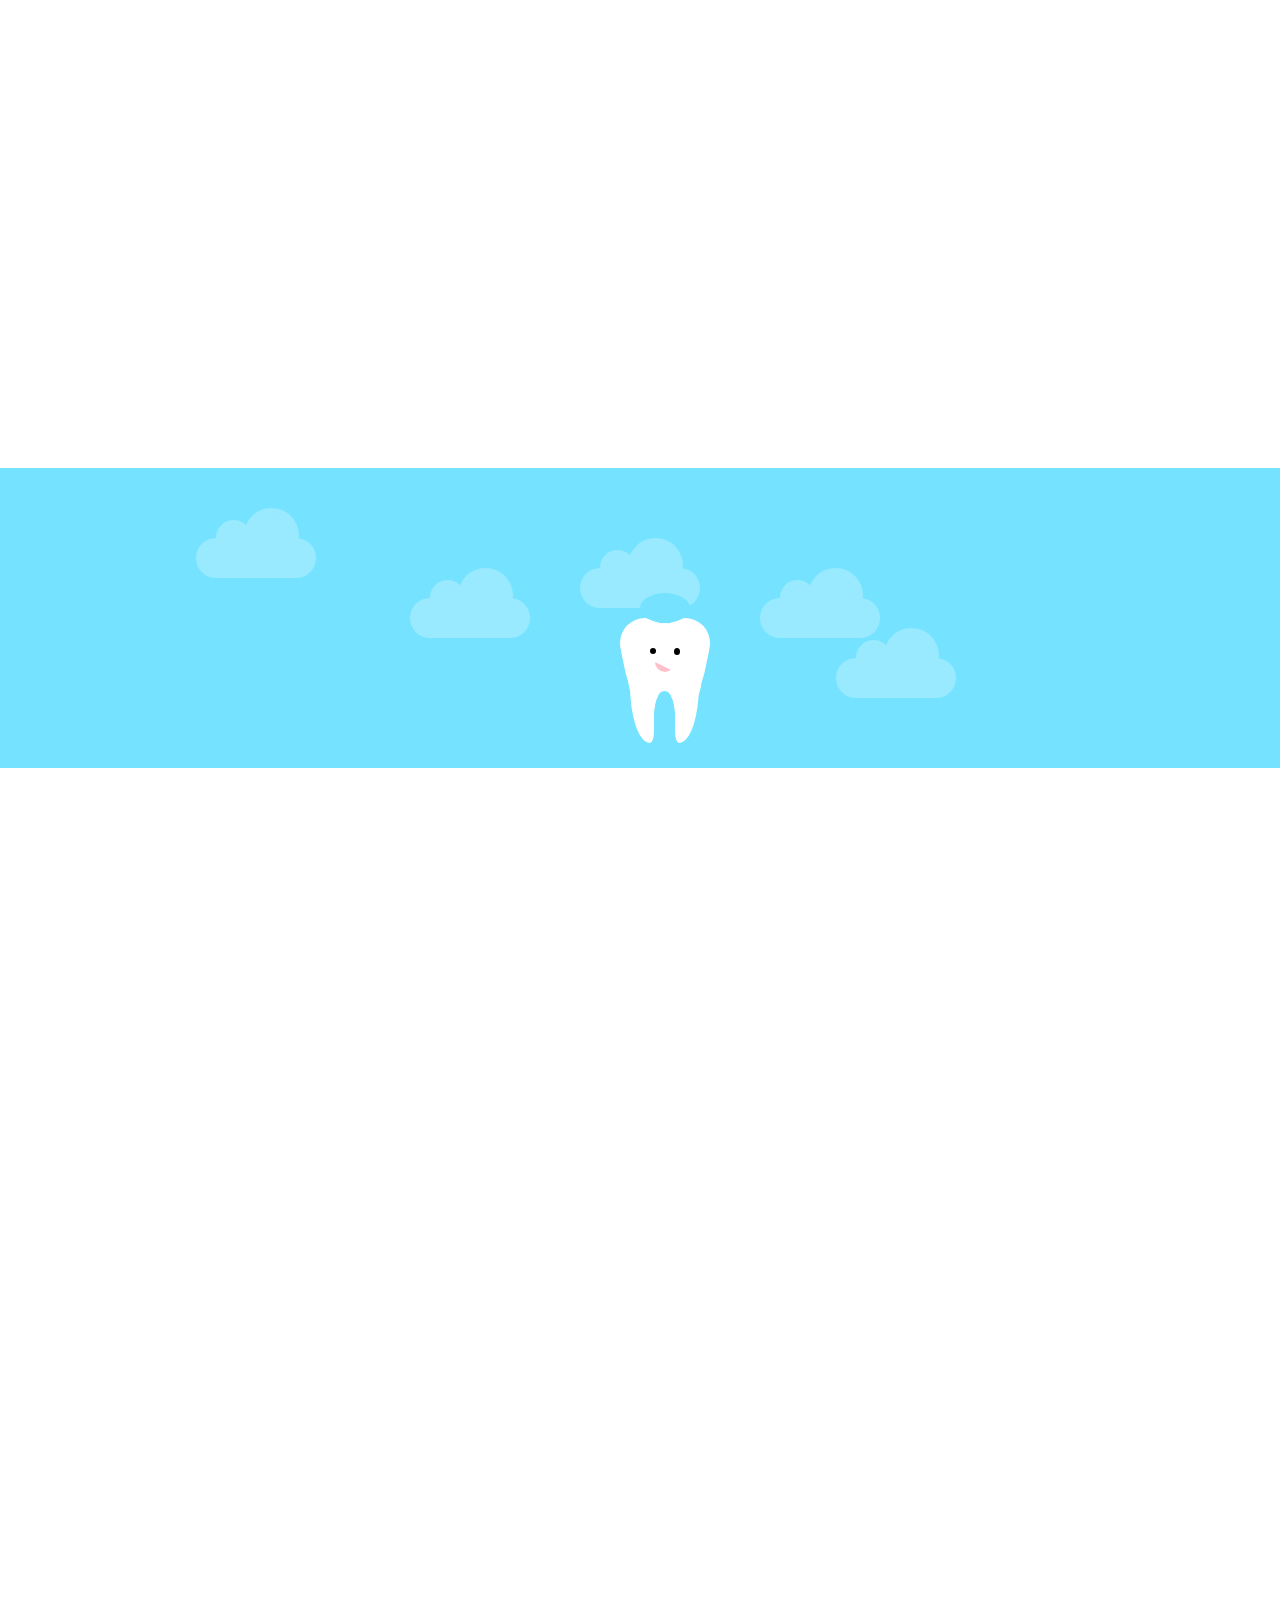
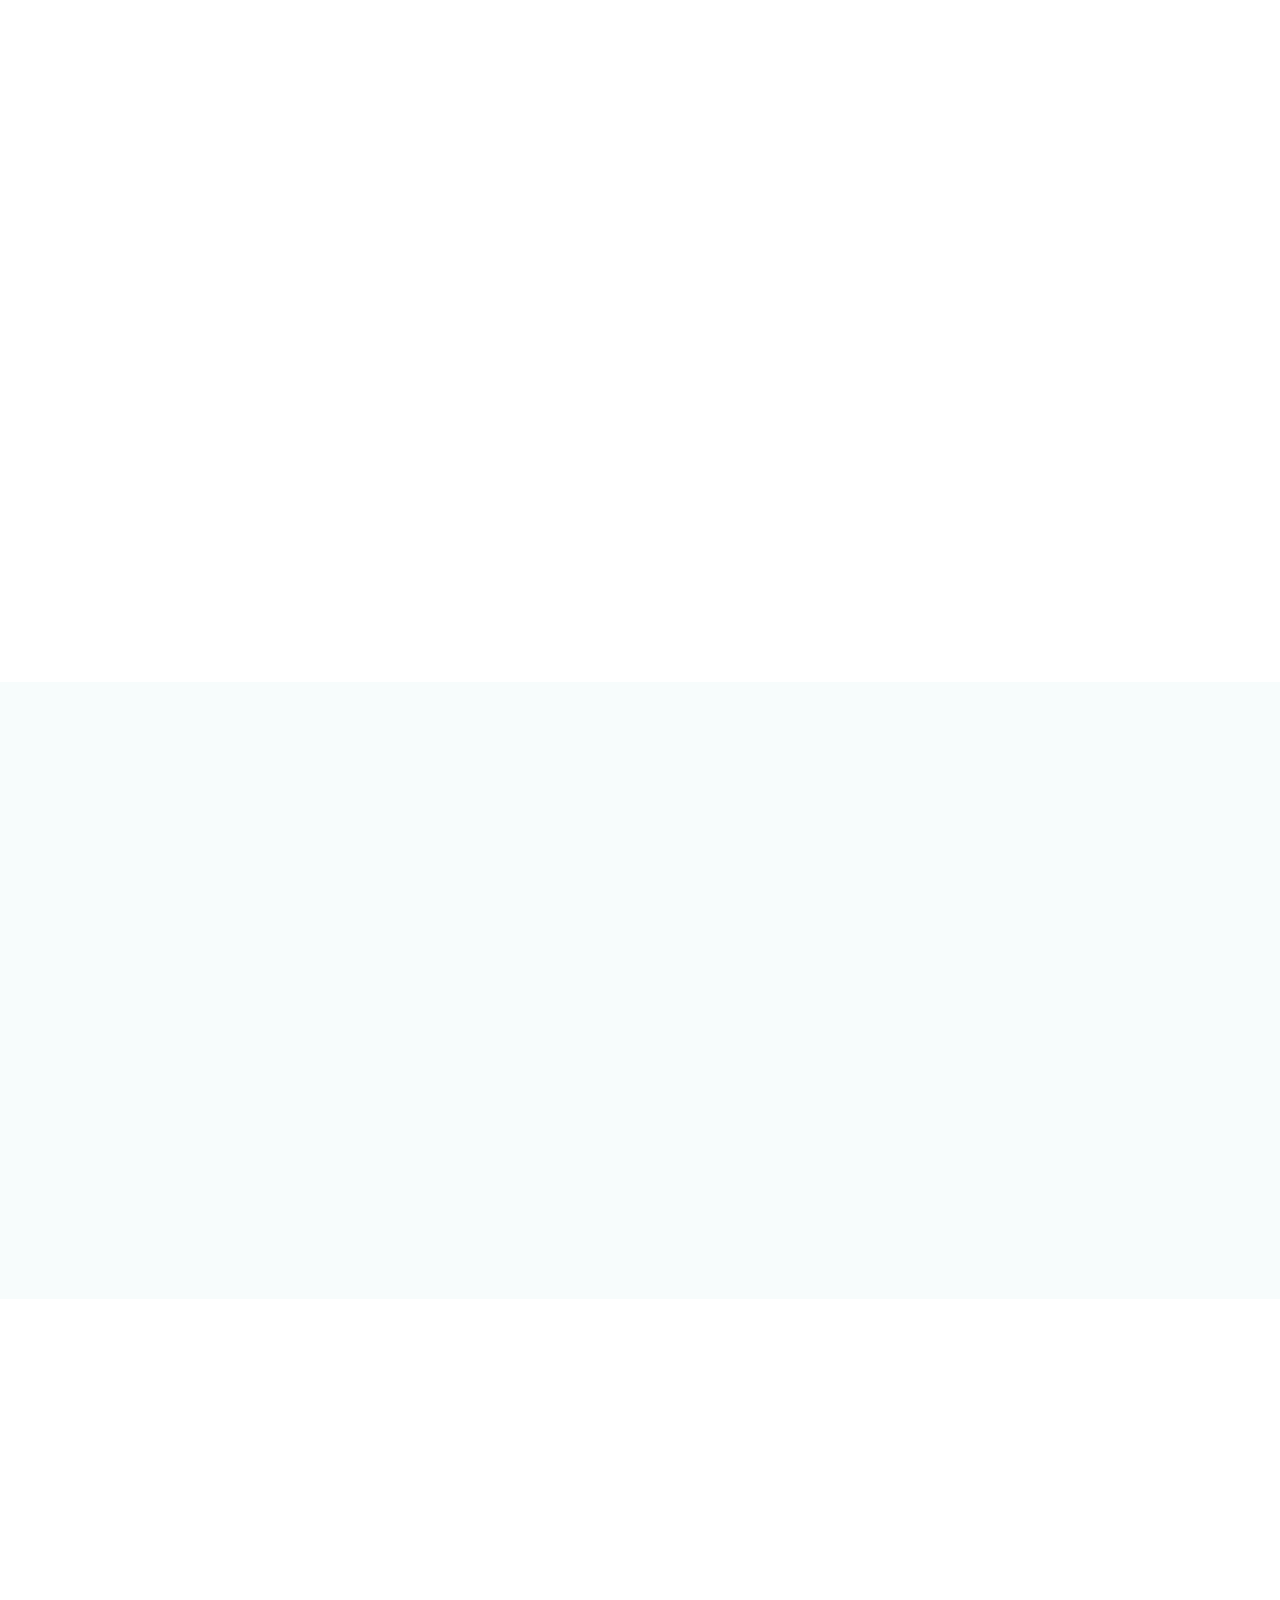
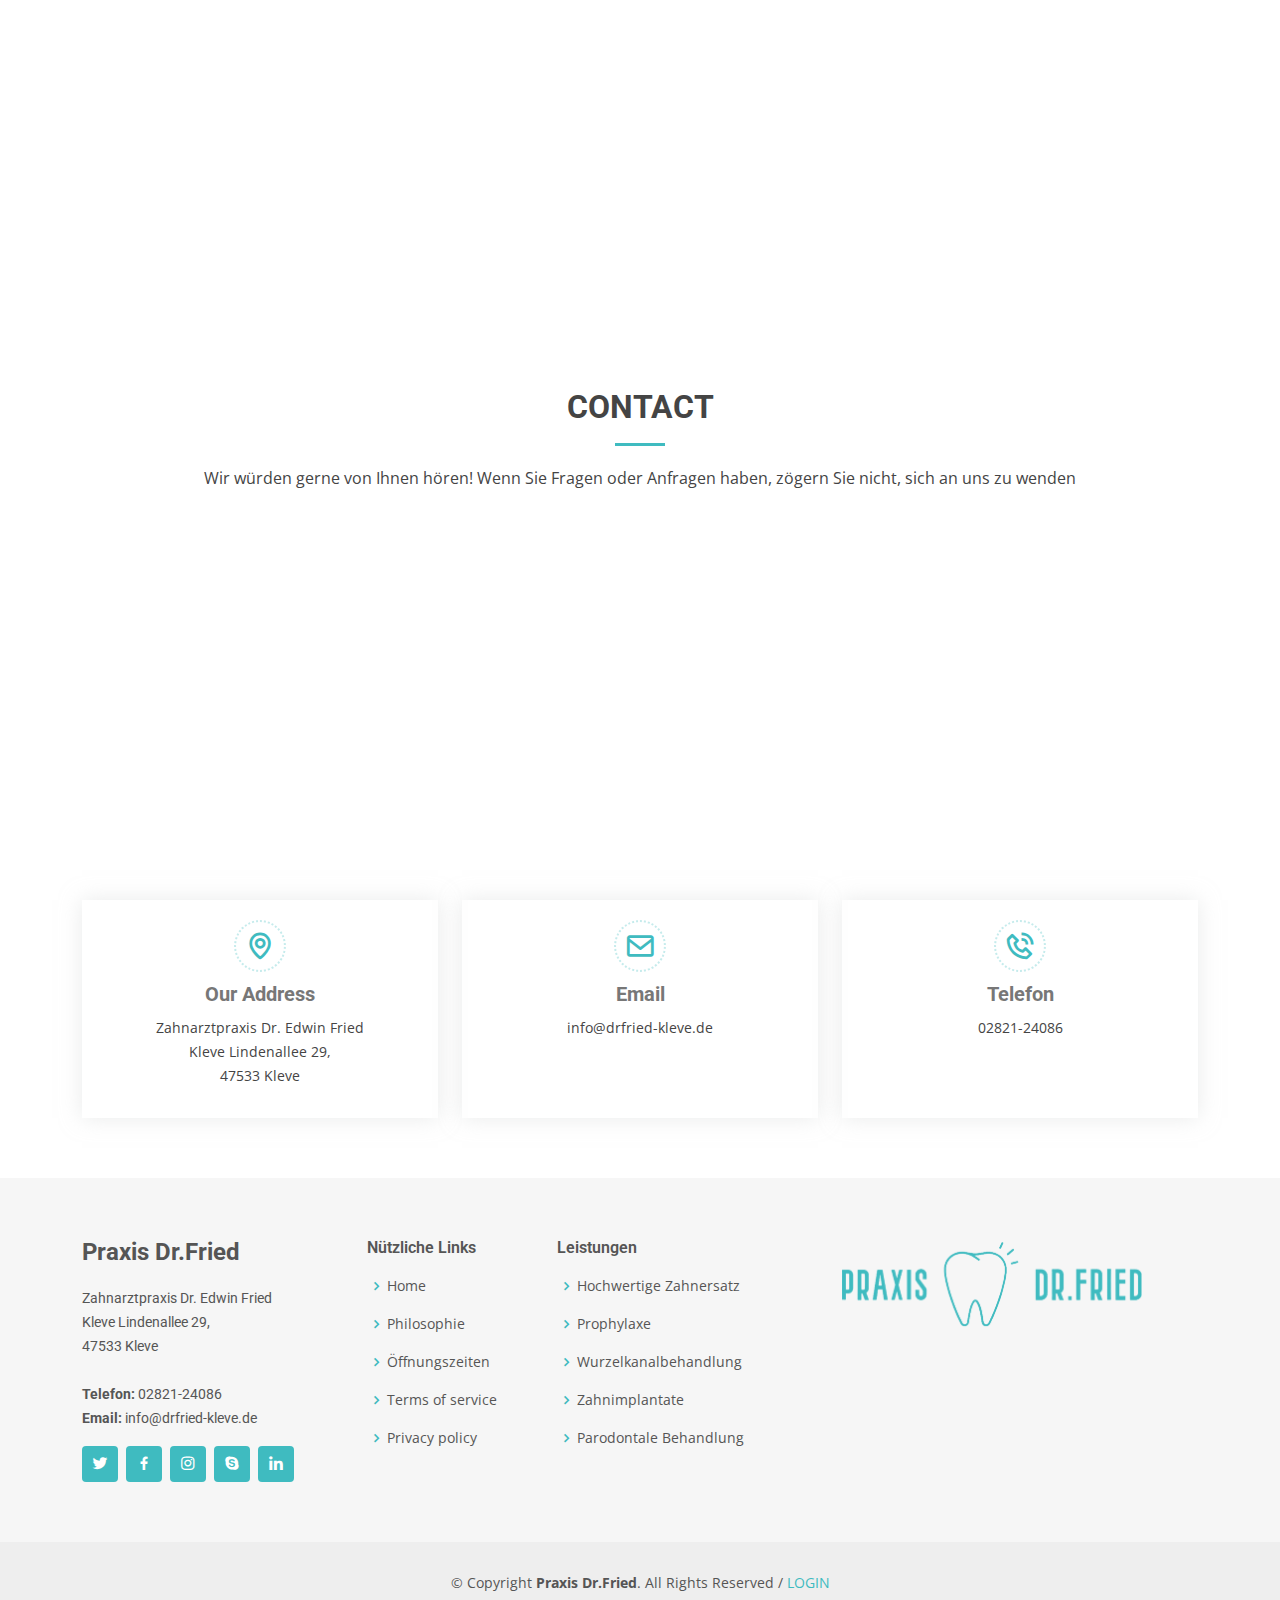
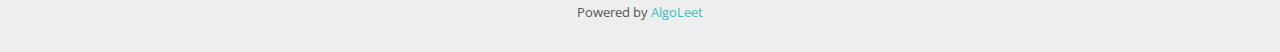
==== commit 44d8ae29: "Last changes fixing the credits" ====
--- a/index.html
+++ b/index.html
@@ -846,7 +846,7 @@
           href="https://drfried-kleve.de/admin/login.php">LOGIN</a>
       </div>
       <div class="credits">
-        Designed by <a href="wasim.ic311@gmail.com">WASIM</a>
+        Powered by <a href="https://www.algoleet.com/" target="_blank">AlgoLeet</a>
       </div>
     </div>
   </footer><!-- End Footer -->
